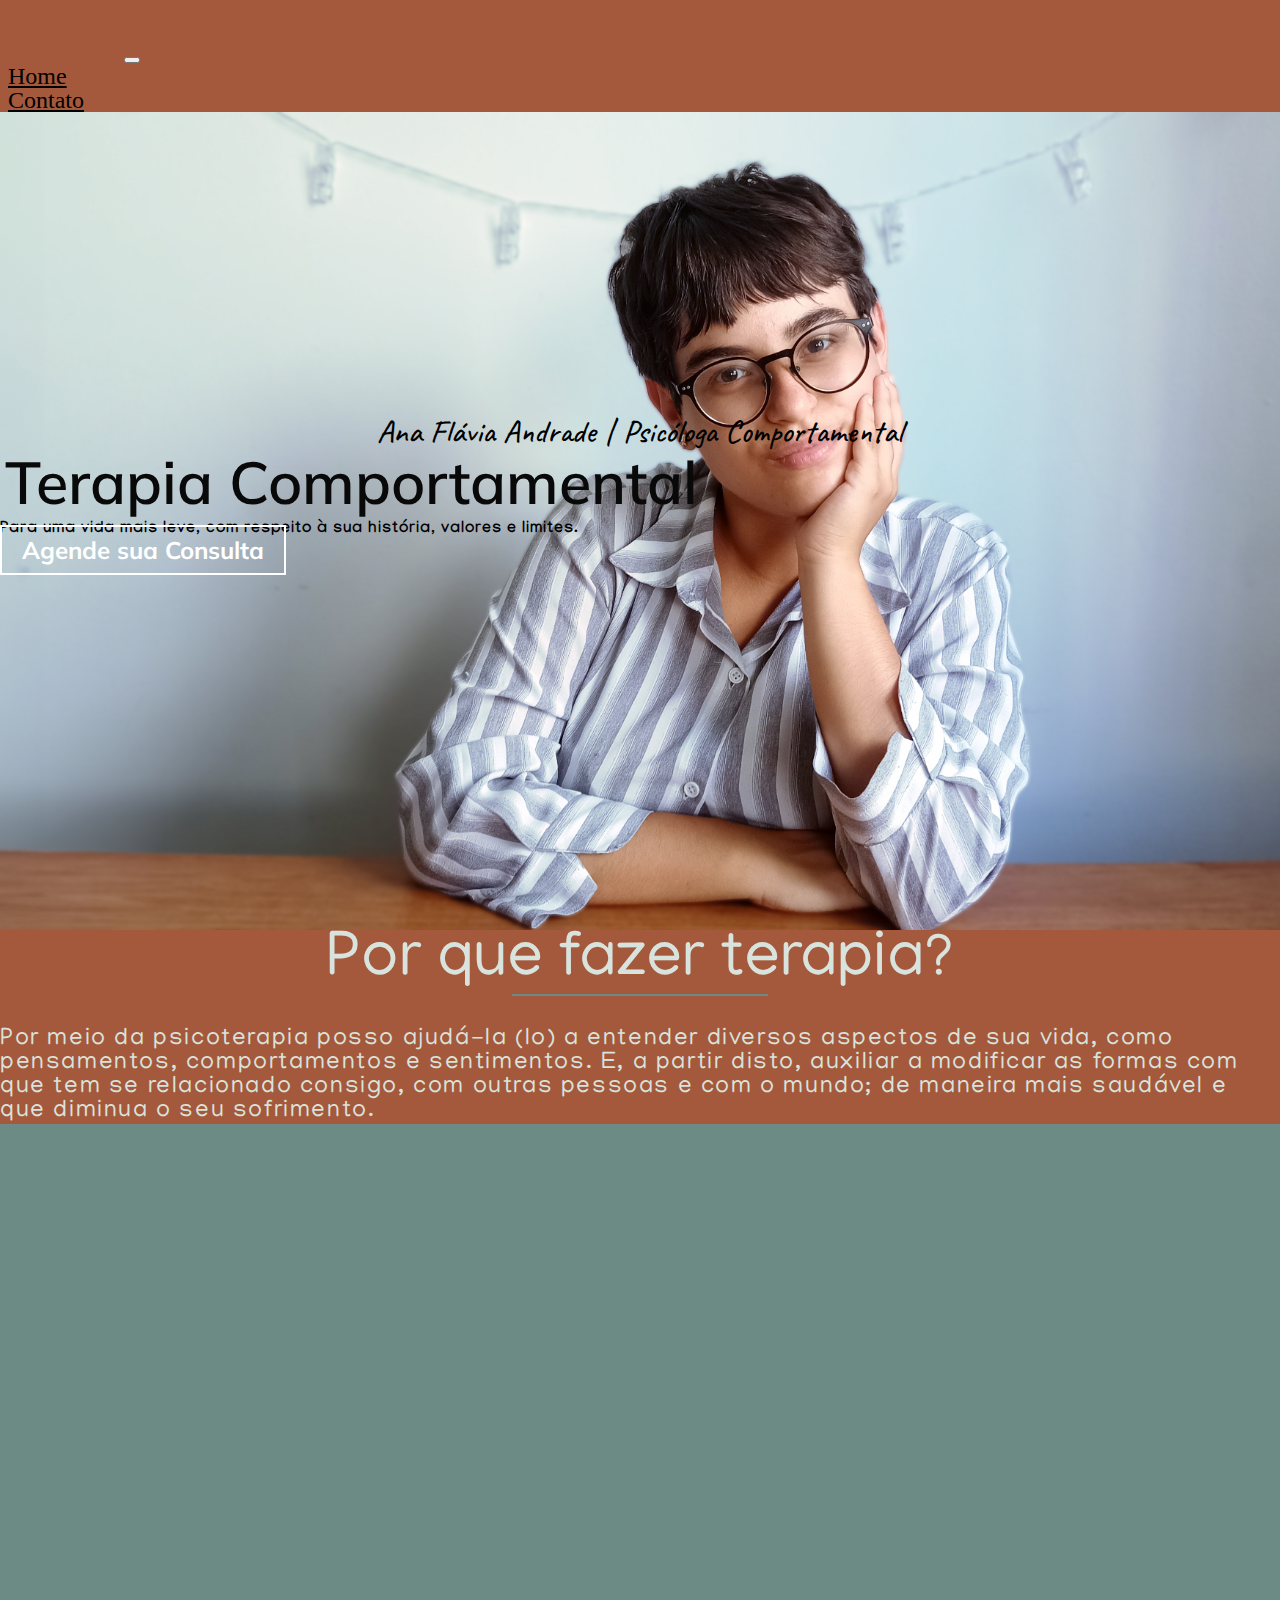
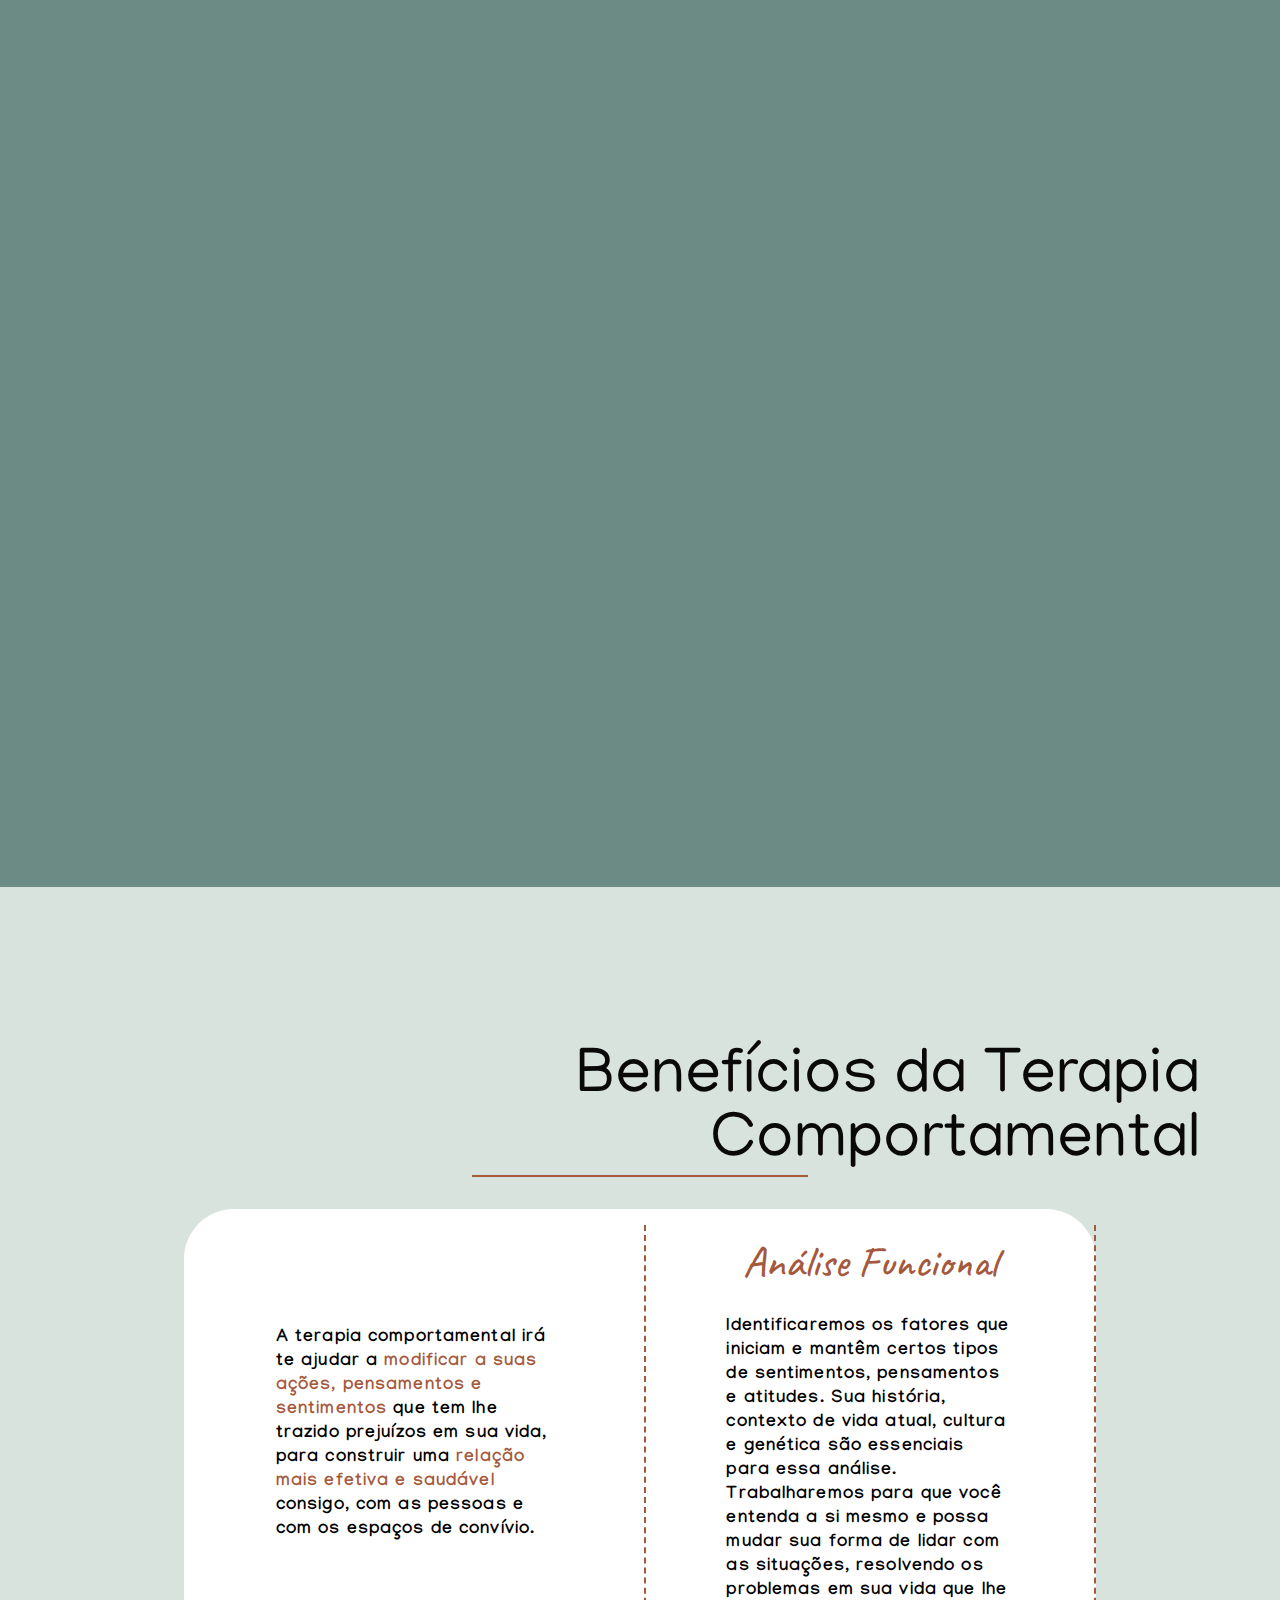
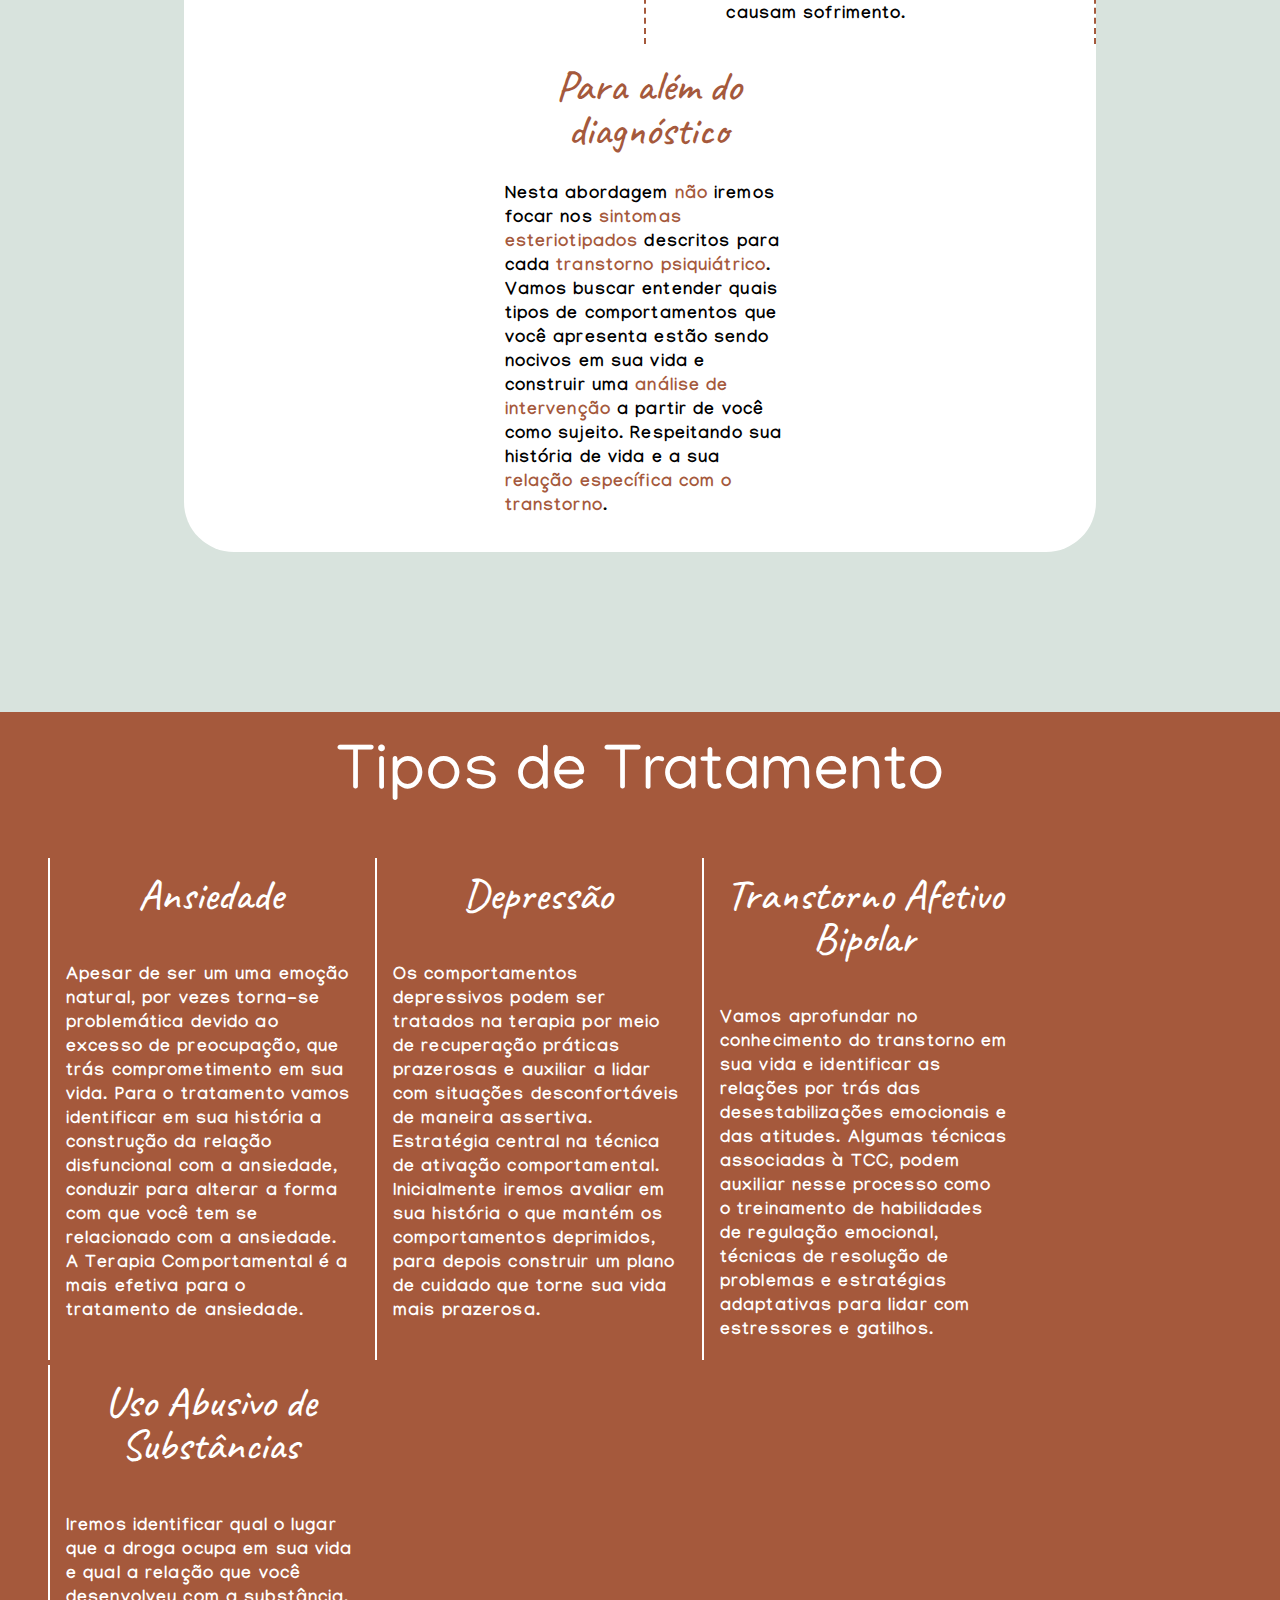
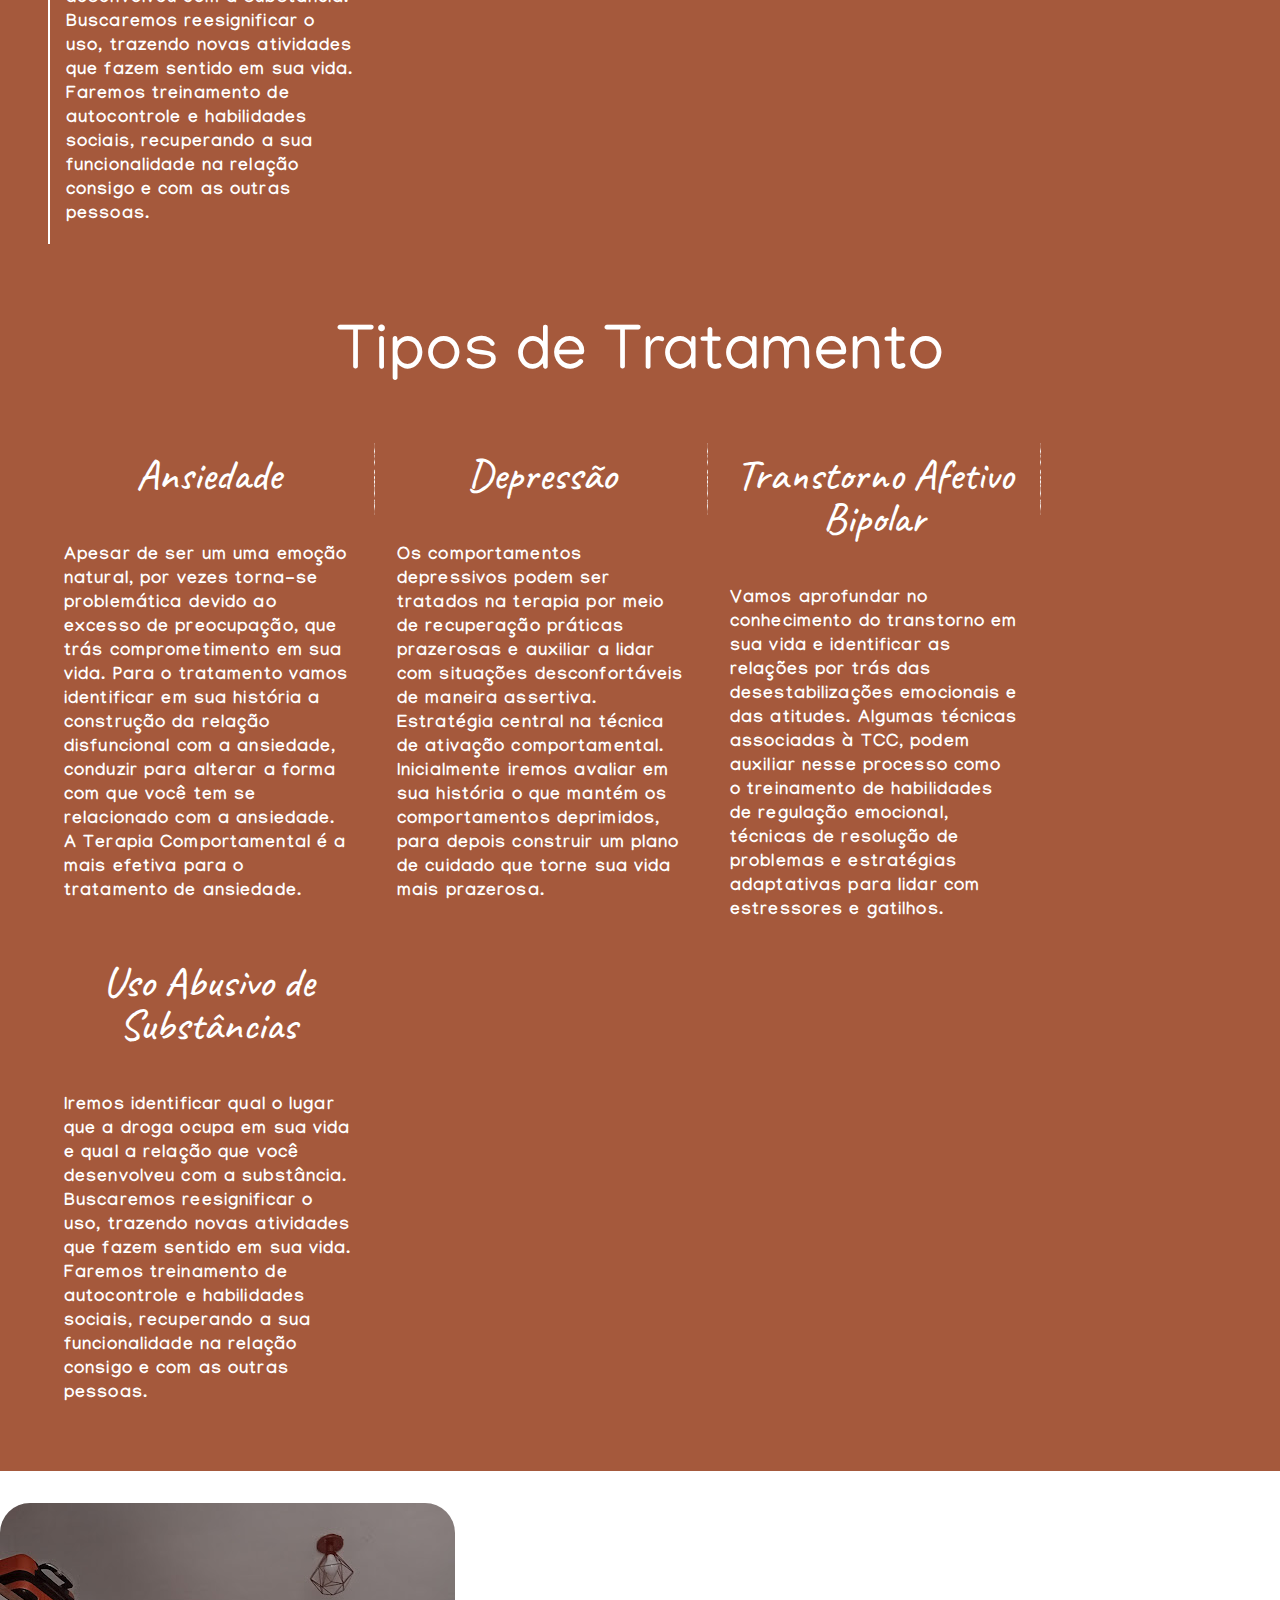
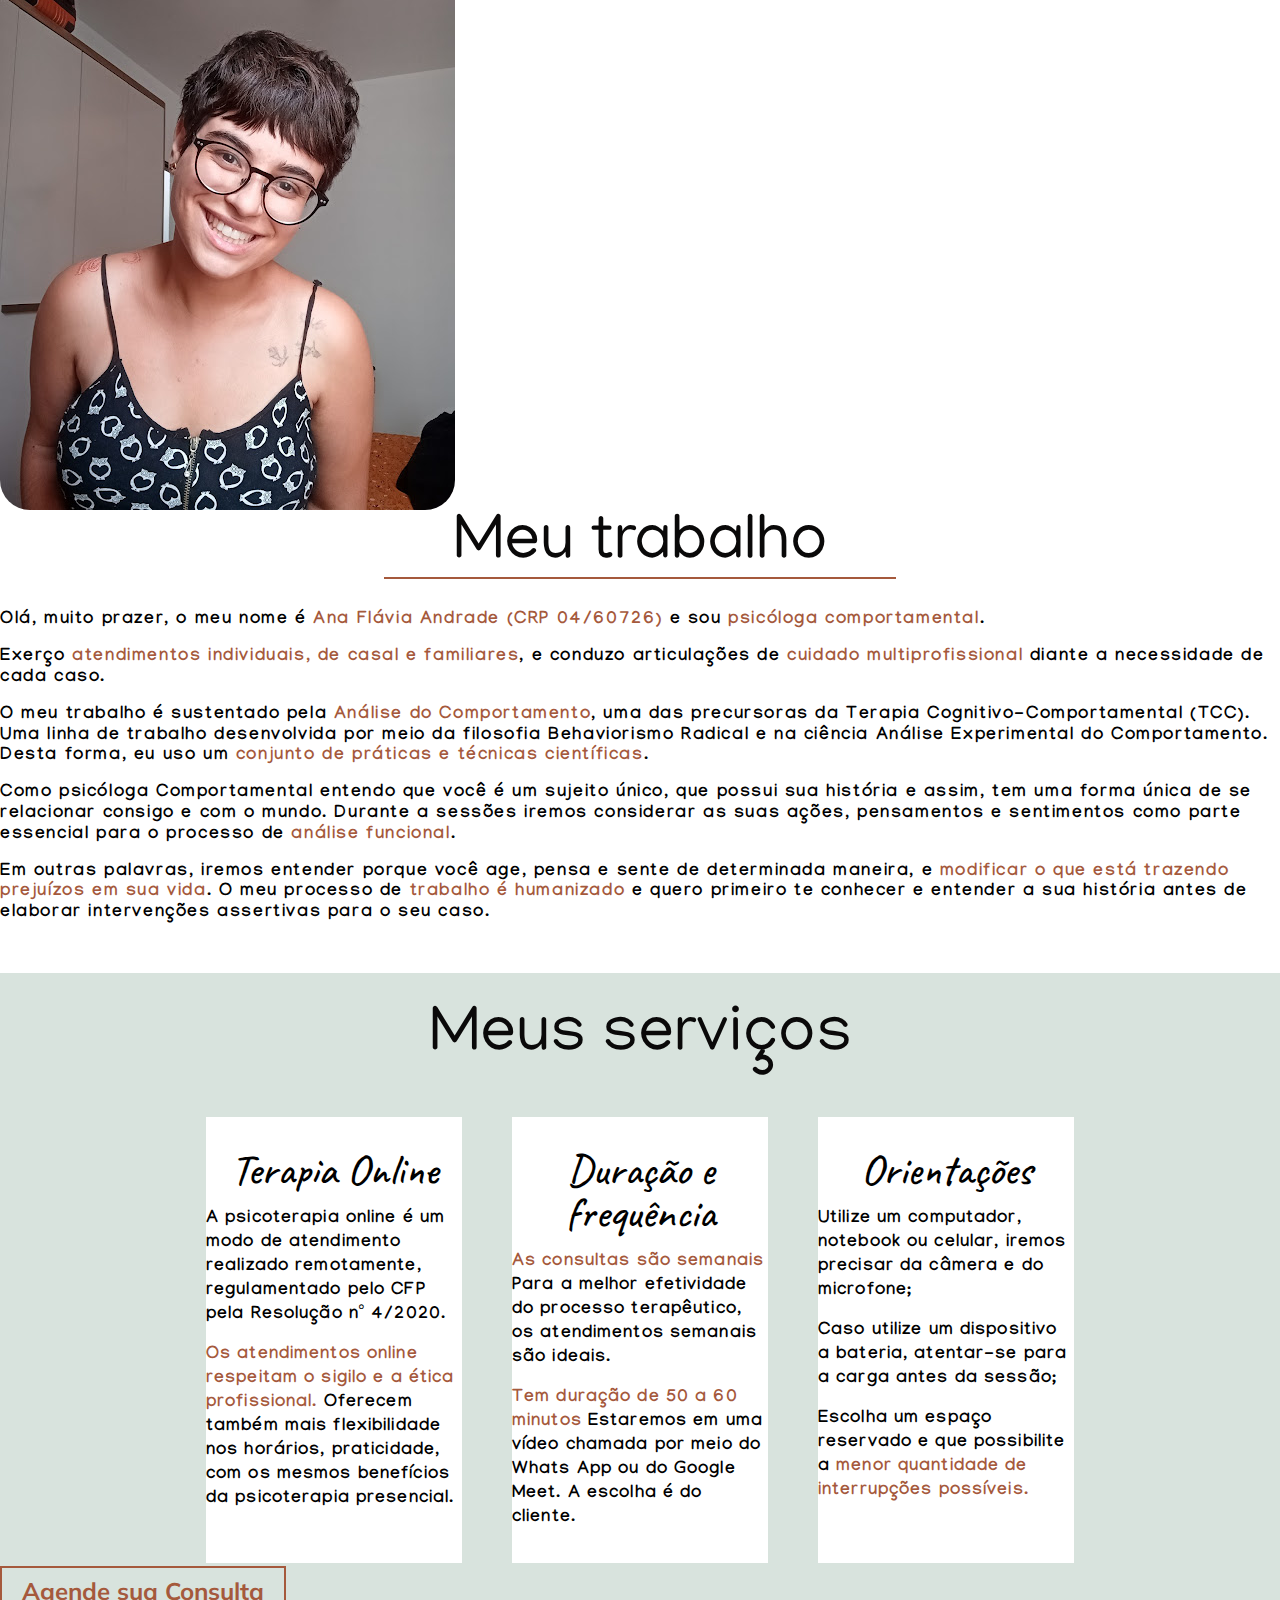
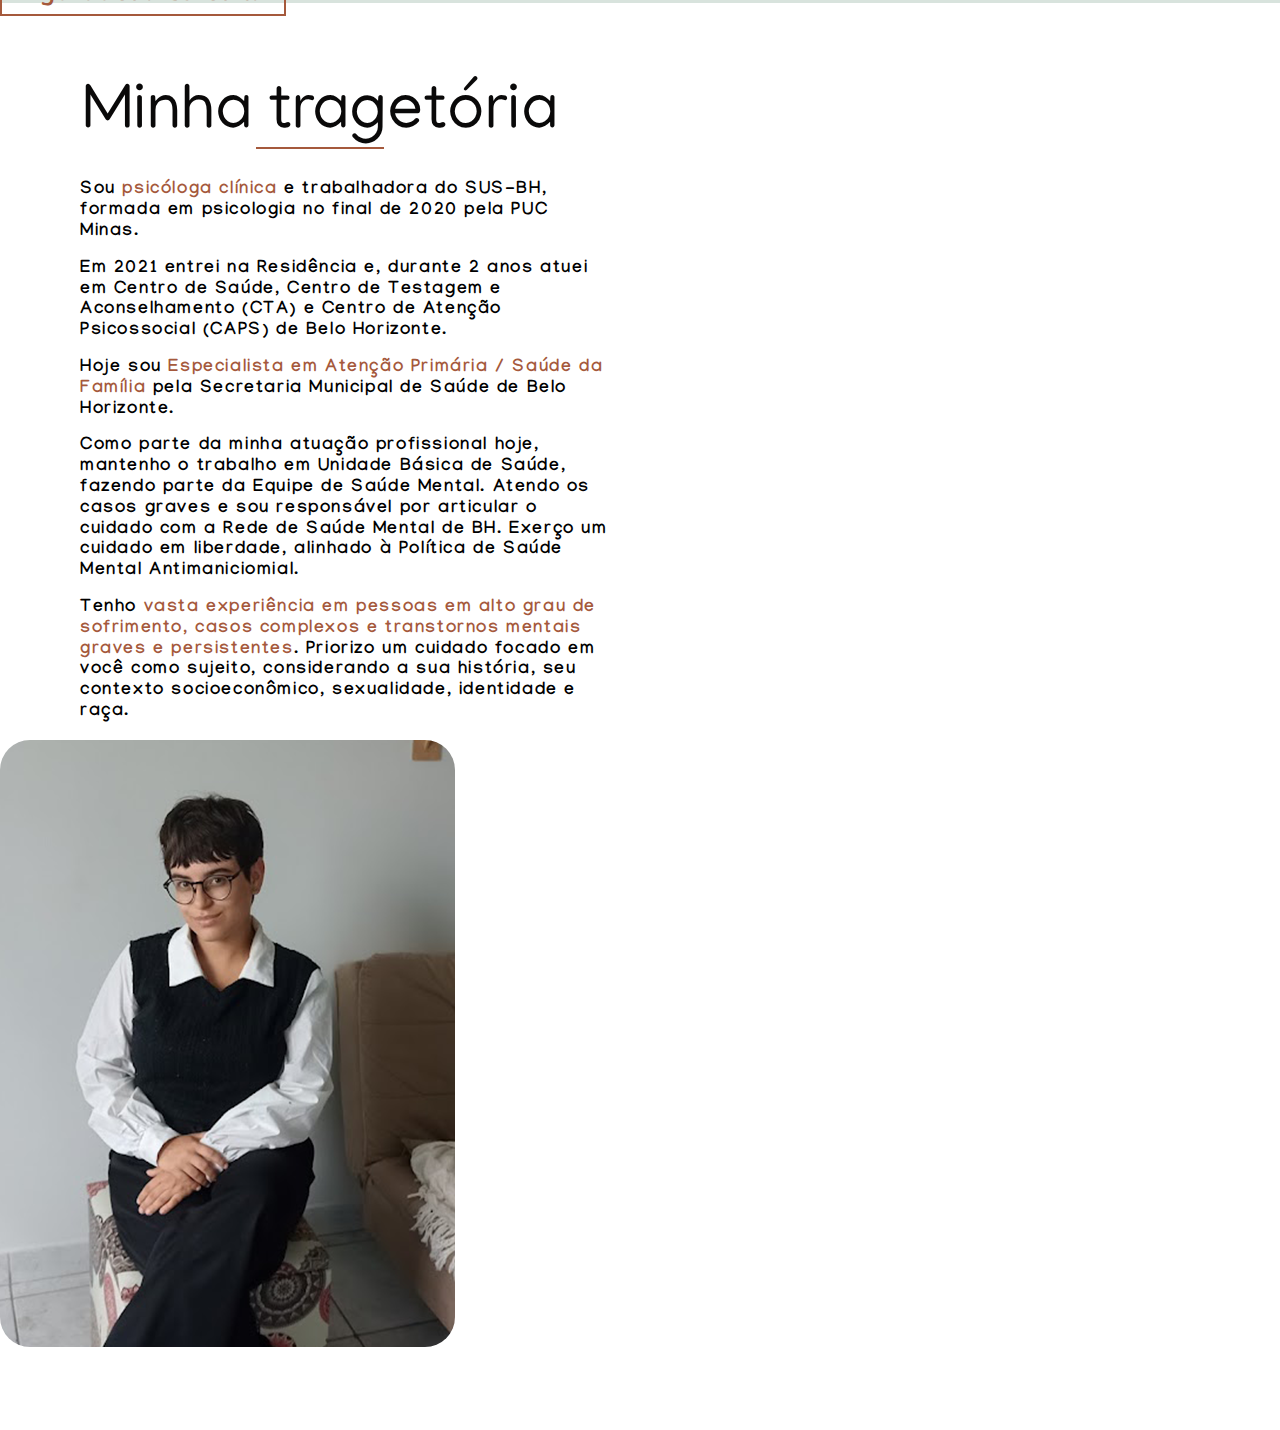
==== Site Ana.html @ fd37fd82 "First Commit" ====
<!DOCTYPE html>
<html lang="en">

<head>
    <meta charset="UTF-8">
    <meta name="viewport" content="width=device-width, initial-scale=1.0">

    <!-- Bootstrap CSS -->
    <link href="https://cdn.jsdelivr.net/npm/bootstrap@5.3.2/dist/css/bootstrap.min.css" rel="stylesheet"
        integrity="sha384-T3c6CoIi6uLrA9TneNEoa7RxnatzjcDSCmG1MXxSR1GAsXEV/Dwwykc2MPK8M2HN" crossorigin="anonymous">
    <!-- Fonts -->
    <link rel="preconnect" href="https://fonts.googleapis.com">
    <link rel="preconnect" href="https://fonts.gstatic.com" crossorigin>
    <link href="https://fonts.googleapis.com/css2?family=Caveat:wght@500&display=swap" rel="stylesheet">
    <link href="https://fonts.googleapis.com/css2?family=Caveat:wght@500&family=Mulish:wght@400;500&display=swap"
        rel="stylesheet">
    <link href="https://fonts.googleapis.com/css2?family=Manjari:wght@100;400;700&display=swap" rel="stylesheet">

    <!-- Nosso CSS -->
    <link rel="stylesheet" href="app.css">
    <title>Site da Ana</title>
</head>

<body>
    <!-- Menu -->
    <nav class="navbar navbar-expand-lg navbar-light bg-light">
        <a class="navbar-brand" href="#"><img id="logoNav" class="img-sm" src="imgs/Logo/SVG/SVG/L H C Ana Flávia_1.svg"
                alt=""></a>
        <button class="navbar-toggler" type="button" data-toggle="collapse" data-target="#navbarSupportedContent"
            aria-controls="navbarSupportedContent" aria-expanded="false" aria-label="Toggle navigation">
            <span class="navbar-toggler-icon"></span>
        </button>

        <div class="collapse navbar-collapse" id="navbarSupportedContent">
            <ul class="navbar-nav mr-auto">
                <li class="nav-item active">
                    <a class="nav-link" href="#">Home <span class="sr-only"></span></a>
                </li>
                <li class="nav-item">
                    <a class="nav-link" href="#">Contato</a>
                </li>
            </ul>
        </div>
    </nav>
    <!-- Conteúdo Inicial -->
    <div id="mainSec">
        <figure class="img-fluid" id="logo"><img alt=""></figure>
        <div class="container-fluid">
            <div class="row align-items-center content">
                <div class="col-md-6 text-center title-wraper">
                    <h3>Ana Flávia Andrade | Psicóloga Comportamental</h3>
                    <h1>Terapia Comportamental</h1>
                    <p>Para uma vida mais leve, com respeito à sua
                        história, valores e limites.</p>
                    <a type="button" class="btn btn-outline-primary btnCon" href="#">Agende sua Consulta</a>
                </div>
                <div class="col-md-6 text-center">


                </div>
            </div>
        </div>
    </div>

    <!-- Seção 2 -->
    <div class="container-fluid pb-4" id="secPqTera">
        <div>
            <div class="newH2 pt-4">
                <h2>Por que fazer terapia?</h2>
                <span></span>
            </div>
            <div class="row">
                <div class="col-md-2"></div>
                <div class="col-md-8">
                    <p>Por meio da psicoterapia posso ajudá-la (lo) a entender diversos aspectos de sua vida, como
                        pensamentos,
                        comportamentos e sentimentos. E, a partir disto, auxiliar a modificar as formas com que tem se
                        relacionado consigo, com outras pessoas e com o mundo; de maneira mais saudável e que diminua o
                        seu
                        sofrimento.</p>
                </div>
                <div class="col-md-2"></div>
            </div>
        </div>
    </div>

    <div class="container-fluid video" controls>
        <div class="row"> <iframe width="480" height="720"
                src="https://www.youtube.com/embed/nWrpy4GuZk0?si=LPebiOxL0x5YYCWu" title="YouTube video player"
                frameborder="0"
                allow="accelerometer; autoplay; clipboard-write; encrypted-media; gyroscope; picture-in-picture; web-share"
                allowfullscreen></iframe></div>

    </div>

    <!-- Seção 3 -->
    <div class="container-fluid " id="secTC">
        <div class="newH2">
            <h2>Benefícios da Terapia Comportamental</h2>
            <span></span>
        </div>
        <div class="tct-row">
            <div class="tct-it">
                <!-- <h3>Foco das Mudanças</h3> -->
                <p>A terapia comportamental irá
                    te ajudar a <span>modificar a suas
                        ações, pensamentos e
                        sentimentos</span> que tem lhe
                    trazido prejuízos em sua vida,
                    para construir uma <span>relação
                        mais efetiva e saudável</span>
                    consigo, com as pessoas e com
                    os espaços de convívio.</p>
            </div>
            <span class="gB"></span>
            <div class="tct-it">
                <h3>Análise Funcional</h3>
                <p>Identificaremos os fatores que iniciam e mantêm certos tipos de sentimentos, pensamentos e atitudes.
                    Sua história, contexto de vida atual, cultura e genética são essenciais para essa análise.
                    Trabalharemos para que você entenda a si mesmo e possa mudar sua forma de lidar com as situações,
                    resolvendo os problemas em sua vida que lhe causam sofrimento.</p>
            </div>
            <span class="gB"></span>
            <div class="tct-it tct-it3 m-0">
                <h3>Para além do diagnóstico</h3>
                <p>Nesta abordagem <span>não</span> iremos
                    focar nos <span>sintomas
                        esteriotipados</span> descritos para
                    cada <span>transtorno psiquiátrico</span>.
                    Vamos buscar entender quais
                    tipos de comportamentos que
                    você apresenta estão sendo
                    nocivos em sua vida e construir
                    uma <span>análise de intervenção</span> a
                    partir de você como sujeito.
                    Respeitando sua história de
                    vida e a sua <span>relação específica
                        com o transtorno</span>.</p>
            </div>
        </div>
    </div>


    <!-- Seção 4 -->
    <div class="container-fluid" id="sec-tt">
        <div class="newH2">
            <h2>Tipos de Tratamento</h2>
            <span></span>
        </div>

        <div class="tt-row">
            <!-- <span class="gB"></span> -->
            <div class="tt-it">
                <h3>Ansiedade</h3>
                <p>Apesar de ser um uma
                    emoção natural, por vezes
                    torna-se problemática
                    devido ao excesso de
                    preocupação, que trás
                    comprometimento em sua
                    vida. Para o tratamento
                    vamos identificar em sua
                    história a construção da
                    relação disfuncional com a
                    ansiedade, conduzir para
                    alterar a forma com que
                    você tem se relacionado
                    com a ansiedade.
                    A Terapia Comportamental
                    é a mais efetiva para o
                    tratamento de ansiedade.</p>
            </div>
            <!-- <span class="gB"></span> -->
            <div class="tt-it">
                <h3>Depressão</h3>
                <p>Os comportamentos
                    depressivos podem ser
                    tratados na terapia por meio
                    de recuperação práticas
                    prazerosas e auxiliar a lidar
                    com situações
                    desconfortáveis de maneira
                    assertiva. Estratégia central
                    na técnica de ativação
                    comportamental.
                    Inicialmente iremos avaliar
                    em sua história o que
                    mantém os comportamentos
                    deprimidos, para depois
                    construir um plano de
                    cuidado que torne sua vida
                    mais prazerosa.</p>
            </div>
            <!-- <span class="gB"></span> -->
            <div class="tt-it">
                <h3>Transtorno Afetivo Bipolar </h3>
                <p>Vamos aprofundar no
                    conhecimento do
                    transtorno em sua vida e
                    identificar as relações por
                    trás das desestabilizações
                    emocionais e das atitudes.
                    Algumas técnicas
                    associadas à TCC, podem
                    auxiliar nesse processo
                    como o treinamento de
                    habilidades de regulação
                    emocional, técnicas de
                    resolução de problemas e
                    estratégias adaptativas
                    para lidar com estressores
                    e gatilhos.</p>
            </div>
            <!-- <span class="gB"></span> -->
            <div class="tt-it">
                <h3>Uso Abusivo de Substâncias</h3>
                <p>Iremos identificar qual o
                    lugar que a droga ocupa
                    em sua vida e qual a
                    relação que você
                    desenvolveu com a
                    substância. Buscaremos
                    reesignificar o uso, trazendo
                    novas atividades que
                    fazem sentido em sua vida.
                    Faremos treinamento de
                    autocontrole e habilidades
                    sociais, recuperando a sua
                    funcionalidade na relação
                    consigo e com as outras
                    pessoas.</p>
            </div>
        </div>
    </div>
    <!-- Teste -->
    <div class="container-fluid" id="sec-tt2">
        <div class="newH2">
            <h2>Tipos de Tratamento</h2>
            <span></span>
        </div>

        <div class="tt-row2">
            <!-- <span class="gB"></span> -->
            <div class="tt-it2">
                <h3>Ansiedade</h3>
                <p>Apesar de ser um uma
                    emoção natural, por vezes
                    torna-se problemática
                    devido ao excesso de
                    preocupação, que trás
                    comprometimento em sua
                    vida. Para o tratamento
                    vamos identificar em sua
                    história a construção da
                    relação disfuncional com a
                    ansiedade, conduzir para
                    alterar a forma com que
                    você tem se relacionado
                    com a ansiedade.
                    A Terapia Comportamental
                    é a mais efetiva para o
                    tratamento de ansiedade.</p>
            </div>
            <img class="divisor" src="imgs/divisor5.png" alt="">
            <!-- <span class="gB"></span> -->
            <div class="tt-it2">
                <h3>Depressão</h3>
                <p>Os comportamentos
                    depressivos podem ser
                    tratados na terapia por meio
                    de recuperação práticas
                    prazerosas e auxiliar a lidar
                    com situações
                    desconfortáveis de maneira
                    assertiva. Estratégia central
                    na técnica de ativação
                    comportamental.
                    Inicialmente iremos avaliar
                    em sua história o que
                    mantém os comportamentos
                    deprimidos, para depois
                    construir um plano de
                    cuidado que torne sua vida
                    mais prazerosa.</p>
            </div>
            <img class="divisor" src="imgs/divisor5.png" alt="">
            <!-- <span class="gB"></span> -->
            <div class="tt-it2">
                <h3>Transtorno Afetivo Bipolar </h3>
                <p>Vamos aprofundar no
                    conhecimento do
                    transtorno em sua vida e
                    identificar as relações por
                    trás das desestabilizações
                    emocionais e das atitudes.
                    Algumas técnicas
                    associadas à TCC, podem
                    auxiliar nesse processo
                    como o treinamento de
                    habilidades de regulação
                    emocional, técnicas de
                    resolução de problemas e
                    estratégias adaptativas
                    para lidar com estressores
                    e gatilhos.</p>
            </div>
            <img class="divisor" src="imgs/divisor5.png" alt="">
            <!-- <span class="gB"></span> -->
            <div class="tt-it2">
                <h3>Uso Abusivo de Substâncias</h3>
                <p>Iremos identificar qual o
                    lugar que a droga ocupa
                    em sua vida e qual a
                    relação que você
                    desenvolveu com a
                    substância. Buscaremos
                    reesignificar o uso, trazendo
                    novas atividades que
                    fazem sentido em sua vida.
                    Faremos treinamento de
                    autocontrole e habilidades
                    sociais, recuperando a sua
                    funcionalidade na relação
                    consigo e com as outras
                    pessoas.</p>
            </div>
        </div>
    </div>


    <!-- Seção 5 -->
    <div>
        <div class="container-fluid">
            <div class="row align-items-center content apresent" id="secTrag">
                <div class="col-md-6 text-center">
                    <img src="imgs/quem-sou-eu-terapeuta.jpg" alt="">
                </div>
                <div class="col-md-6 text-center">
                    <div class="newH2">
                        <h2>Meu trabalho</h2>
                        <span></span>
                    </div>
                    <p>Olá, muito prazer, o meu nome é <span>Ana Flávia Andrade
                            (CRP 04/60726)</span> e sou <span>psicóloga comportamental</span>.
                    </p>
                    <p>Exerço <span>atendimentos individuais, de casal e familiares</span>,
                        e conduzo articulações de <span>cuidado multiprofissional</span>
                        diante a necessidade de cada caso.
                    </p>
                    <p>O meu trabalho é sustentado pela <span>Análise do
                            Comportamento</span>, uma das precursoras da Terapia
                        Cognitivo-Comportamental (TCC). Uma linha de
                        trabalho desenvolvida por meio da filosofia
                        Behaviorismo Radical e na ciência Análise Experimental
                        do Comportamento. Desta forma, eu uso um <span>conjunto
                            de práticas e técnicas científicas</span>.</p>
                    <p>Como psicóloga Comportamental entendo que você é
                        um sujeito único, que possui sua história e assim, tem
                        uma forma única de se relacionar consigo e com o
                        mundo. Durante a sessões iremos considerar as suas
                        ações, pensamentos e sentimentos como parte essencial
                        para o processo de <span>análise funcional</span>.</p>
                    <p>Em outras palavras, iremos entender porque você age,
                        pensa e sente de determinada maneira, e <span>modificar o
                            que está trazendo prejuízos em sua vida</span>. O meu
                        processo de <span>trabalho é humanizado</span> e quero primeiro te
                        conhecer e entender a sua história antes de elaborar
                        intervenções assertivas para o seu caso.</p>
                </div>
            </div>
        </div>
    </div>

    <!-- Seção 6 -->
    <div class="container-fluid" id="secFunc">
        <div class="newH2">
            <h2>Meus serviços</h2>
        </div>
        <div class="secFunc-row row">
            <div class="secFunc-it col-md-4 text-center">
                <h3>Terapia Online</h3>
                <p>A psicoterapia online é um modo de
                    atendimento realizado remotamente,
                    regulamentado pelo CFP pela
                    Resolução nº 4/2020.</p>
                <p><span>Os atendimentos online respeitam o
                        sigilo e a ética profissional.</span>
                    Oferecem também mais flexibilidade
                    nos horários, praticidade, com os
                    mesmos benefícios da psicoterapia
                    presencial.</p>
            </div>
            <div class="secFunc-it col-md-4 text-center">
                <h3>Duração e frequência</h3>
                <p><span>As consultas são semanais</span>
                    Para a melhor efetividade do processo
                    terapêutico, os atendimentos semanais
                    são ideais. </p>
                <p><span>Tem duração de 50 a 60 minutos</span>
                    Estaremos em uma vídeo chamada por
                    meio do Whats App ou do Google Meet.
                    A escolha é do cliente.</p>
            </div>
            <div class="secFunc-it col-md-4 text-center">
                <h3>Orientações</h3>
                <p>Utilize um computador, notebook ou
                    celular, iremos precisar da câmera e
                    do microfone;</p>
                <p>Caso utilize um dispositivo a bateria,
                    atentar-se para a carga antes da
                    sessão;</p>
                <p>Escolha um espaço reservado e que
                    possibilite a <span>menor quantidade de
                        interrupções possíveis.</span></p>
            </div>
        </div>
        <div class="d-flex justify-content-center pb-4">
            <a type="button" class="btn btn-outline-primary btnCon " href="#">Agende
                sua
                Consulta</a>
        </div>
    </div>

    <!-- Seção 7 -->
    <div>
        <div class="container-fluid">
            <div class="row align-items-center content apresent" id="secTrag2">
                <div class="col-md-6 text-center text">
                    <div class="newH2">
                        <h2>Minha tragetória</h2>
                        <span></span>
                    </div>
                    <p>Sou <span>psicóloga clínica</span> e trabalhadora do SUS-BH, formada em
                        psicologia no final de 2020 pela PUC Minas.</p>
                    <p>Em 2021 entrei na Residência e, durante 2 anos atuei em
                        Centro de Saúde, Centro de Testagem e Aconselhamento (CTA)
                        e Centro de Atenção Psicossocial (CAPS) de Belo Horizonte.</p>
                    <p>Hoje sou <span>Especialista em Atenção Primária / Saúde da
                            Família</span> pela Secretaria Municipal de Saúde de Belo Horizonte.</p>
                    <p>Como parte da minha atuação profissional hoje, mantenho o
                        trabalho em Unidade Básica de Saúde, fazendo parte da
                        Equipe de Saúde Mental. Atendo os casos graves e sou
                        responsável por articular o cuidado com a Rede de Saúde
                        Mental de BH. Exerço um cuidado em liberdade, alinhado à
                        Política de Saúde Mental Antimaniciomial.</p>
                    <p>Tenho <span>vasta experiência em pessoas em alto grau de
                            sofrimento, casos complexos e transtornos mentais graves e
                            persistentes</span>. Priorizo um cuidado focado em você como sujeito,
                        considerando a sua história, seu contexto socioeconômico,
                        sexualidade, identidade e raça.</p>

                </div>
                <div class="col-md-6 text-center">
                    <img src="imgs/comportamental-terapeuta.png" alt="">

                </div>
            </div>
        </div>
    </div>

</body>

</html>
---- app.css ----
/* http://meyerweb.com/eric/tools/css/reset/ 
   v2.0 | 20110126
   License: none (public domain)
*/
html,
body,
div,
span,
applet,
object,
iframe,
h1,
h2,
h3,
h4,
h5,
h6,
p,
blockquote,
pre,
a,
abbr,
acronym,
address,
big,
cite,
code,
del,
dfn,
em,
img,
ins,
kbd,
q,
s,
samp,
small,
strike,
strong,
sub,
sup,
tt,
var,
b,
u,
i,
center,
dl,
dt,
dd,
ol,
ul,
li,
fieldset,
form,
label,
legend,
table,
caption,
tbody,
tfoot,
thead,
tr,
th,
td,
article,
aside,
canvas,
details,
embed,
figure,
figcaption,
footer,
header,
hgroup,
menu,
nav,
output,
ruby,
section,
summary,
time,
mark,
audio,
video {
    margin: 0;
    padding: 0;
    border: 0;
    font-size: 100%;
    font: inherit;
    vertical-align: baseline;
}

/* HTML5 display-role reset for older browsers */
article,
aside,
details,
figcaption,
figure,
footer,
header,
hgroup,
menu,
nav,
section {
    display: block;
}

body {
    line-height: 1;
}

ol,
ul {
    list-style: none;
}

blockquote,
q {
    quotes: none;
}

blockquote:before,
blockquote:after,
q:before,
q:after {
    content: '';
    content: none;
}

table {
    border-collapse: collapse;
    border-spacing: 0;
}



body {
    background: #6D8B85;

}

#mainSec {
    margin: 0;
    padding-top: 18rem;
    padding-bottom: 23rem;
    background-image: url('imgs/psicoterapia-online3.jpg');
    background-color: black;
    background-position: center center;
    background-repeat: no-repeat;
    background-size: cover;
    width: 100%;
    max-width: 100%;
    height: 100%;
    display: inline-block;
}

@media (max-width: 768px) {
    #mainSec .title-wraper {
        background-color: rgba(0, 0, 0, 0.3);
        max-width: 80%;
        margin: 0 auto;
        padding: 15px;
        border-radius: 5px;
        color: #fff;

        h1 {
            color: #fff;
            word-break: break-word;
            font-size: 2rem;
            padding: 5px 0 10px 0;
        }

        h2 {
            font-size: 1rem;
        }

        h3 {
            font-size: 1.2rem;
        }
    }

}

.btnCon {
    color: rgb(255, 255, 255);
    padding: 0.5rem;
    text-decoration: none;
    font-size: 1.5rem;
    font-family: 'Mulish', sans-serif;
    font-weight: 700;
    padding-left: 20px;
    padding-right: 20px;
    margin-top: 50px;
    border: 2px solid rgb(255, 255, 255);

}

.btnCon:hover {
    background-color: #A5593C;
    color: white;
    transition: 0.6s;
}

h3 {
    font-family: 'Caveat', sans-serif;
    /* font-family: 'Caveat', cursive; */
    font-size: 2.7rem;
    font-weight: 500;
    text-align: center;
    /* max-width: 80%; */
}

nav {
    padding-left: 0.5rem;
    border-left: 0.5rem;
    background-color: #A5593C;
    color: #000000;
    font-size: 1.5rem;
}

p {
    font-family: 'Manjari', 'Mulish', sans-serif;
    font-size: 1.1rem;
    line-height: 1.5rem;
    letter-spacing: 0.07rem;
    font-weight: 550;

}

#mainSec p {
    font-size: 1rem;
    line-height: 1rem;
    letter-spacing: 1px;
}

#mainSec h3 {
    font-size: 2rem;
}

p span {
    color: #A5593C;
    font-weight: 900;
}

h1 {
    font-family: 'Mulish', sans-serif;
    font-weight: 600;
    font-size: 3.7rem;
    color: rgb(10, 9, 9);
    margin: 5px;
    margin-bottom: 10px;
}


h2 {
    font-family: 'Manjari', 'Mulish', sans-serif;
    font-weight: 400;
    font-size: 4rem;
    color: rgb(10, 9, 9);
    margin: 15px;
    text-align: right;
}


#logoNav {
    width: 110px;
    height: 60px;
    padding: 0;
}

.nav-link {
    color: #000000;
}

@media (max-width:762px) {
    .sec2Row-it {
        max-width: 100%;
    }
}

.newH2 {
    width: 100%;
    display: flex;
    align-items: center;
    flex-direction: column;
    padding-bottom: 2rem;
    text-align: right;

}

.newH2 span {
    width: 20%;
    border-bottom: 2px solid #A5593C;
    content: " ";


}

#secTrag .newH2 span {
    width: 40%;
    border-bottom: 2px solid #A5593C;
    content: " ";

}

.newH2 h2 {
    padding: -5px;
    margin: 0;
}

#secTrag {
    background-color: white;
    padding-top: 2rem;
    padding-bottom: 2rem;
}

#secTrag p {

    padding-bottom: 1rem;
    text-align: left;
    line-height: 1.3rem;
    letter-spacing: 0.1rem;

}

#secTrag img {
    max-width: 70%;
    border-radius: 30px;
}

#secPqTera {
    background-color: #A5593C;
    color: #D8E3DD;
}

#secPqTera .newH2 span {
    width: 20%;
    border-bottom: 2px solid #6D8B85;
    content: " ";
}

#secPqTera h2 {
    color: #D8E3DD;
}

#secPqTera p {
    font-size: 1.5rem;
    line-height: 1.5rem;
    letter-spacing: 0.1rem;
    font-weight: 500;
    text-align: left;
}

#secFunc {
    background-color: #D8E3DD;
}

#secFunc .secFunc-row {
    display: flex;
    gap: 50px;
    flex-wrap: wrap;
    justify-content: center;
    padding-bottom: 1rem;
    padding-top: 1rem;
}

#secFunc .secFunc-it {
    max-width: 20%;
    min-width: 20%;

    background-color: white;
    padding-top: 2rem;
    padding-bottom: 2rem;
}

#secFunc .newH2 {
    padding-top: 2rem;
}

#secFunc p {
    padding-top: 1rem;
}

#secFunc .btnCon {
    color: #A5593C;
    border: 2px solid #A5593C;

}

.btnCon:hover {
    background-color: white;
    color: white;
    transition: 0.6s;
}

#secTC {
    background-color: #D8E3DD;
    padding: 10rem 5rem 10rem 5rem;
    align-items: center;
    margin: 0 auto;
}

#secTC .newH2 span {
    width: 30%;
    border-bottom: 2px solid #A5593C;
    margin: 0 auto;
}

.TC-row-double {
    padding: 1rem 1rem 1rem 1rem;
    background-color: white;
    border-radius: 1%;
}

#secTC h3 {
    color: #A5593C;
    padding: 0 0 2rem 0;

}

#secTC p {
    text-align: left;
}

.gB {
    border-right: 2px dashed #A5593C;
}

.tct-row {
    display: flex;
    gap: 5px;
    flex-wrap: wrap;
    padding: 1rem 0 1rem 1rem;
    margin: 0;
    background-color: white;
    border-radius: 50px;
    max-width: 80%;
    margin: 0 auto;
}

.tct-it {
    max-width: 32%;
    min-width: 20%;
    padding: 1rem 1rem 1rem 1rem;
    margin: auto;
}



@media (max-width:762px) {
    .sec2Row-it {
        max-width: 100%;
    }
}

#sec-tt {
    background-color: #A5593C;
    padding: 2rem;
}

#sec-tt .gB {
    border-right: 2px solid white;
    margin: 5rem 0;
    content: " ";
}

#sec-tt h2 {
    color: white;
}


.tt-row {
    display: flex;
    gap: 5px;
    flex-wrap: wrap;
    padding: 1rem 0 1rem 1rem;
    margin: 0;
    border-radius: 1%;
}

.tt-it {
    max-width: 24%;
    min-width: 24%;
    padding: 1rem;
    color: white;
    border-left: 2px solid white;
}

#sec-tt .newH2 span {
    background-color: white;
    color: white;
}

.tt-row h3 {
    padding: 0 0 3rem 0;
}

.video {
    max-width: 80%;
    padding: 20rem 0;
}

#secTrag2 {
    background-color: white;
    padding-top: 5rem;
    padding-bottom: 5rem;
}

#secTrag2 p {

    text-align: left;
    line-height: 1.3rem;
    letter-spacing: 0.1rem;
    padding: 0 2rem 1rem 5rem;

}

#secTrag2 img {
    max-width: 100%;
    border-radius: 30px;
}

#secTrag2 .text {
    max-width: 50%;
}

#sec-tt2 {
    background-color: #A5593C;
    padding: 2rem;
}

#sec-tt2 .gB {
    border-right: 2px solid white;
    margin: 5rem 0;
    content: " ";
}

#sec-tt2 h2 {
    color: white;
}


.tt-row2 {
    display: flex;
    gap: 5px;
    flex-wrap: wrap;
    padding: 1rem 0 1rem 1rem;
    margin: 0;
    border-radius: 1%;
}

.tt-it2 {
    max-width: 24%;
    min-width: 24%;
    padding: 1rem;
    color: white;

}

#sec-tt2 .newH2 span {
    background-color: white;
    color: white;
}

.tt-row2 h3 {
    padding: 0 0 3rem 0;
}

.divisor {
    width: 3px;
    padding: -3rem;
    height: 5rem;
    margin: 0;
    align-items: end;

}
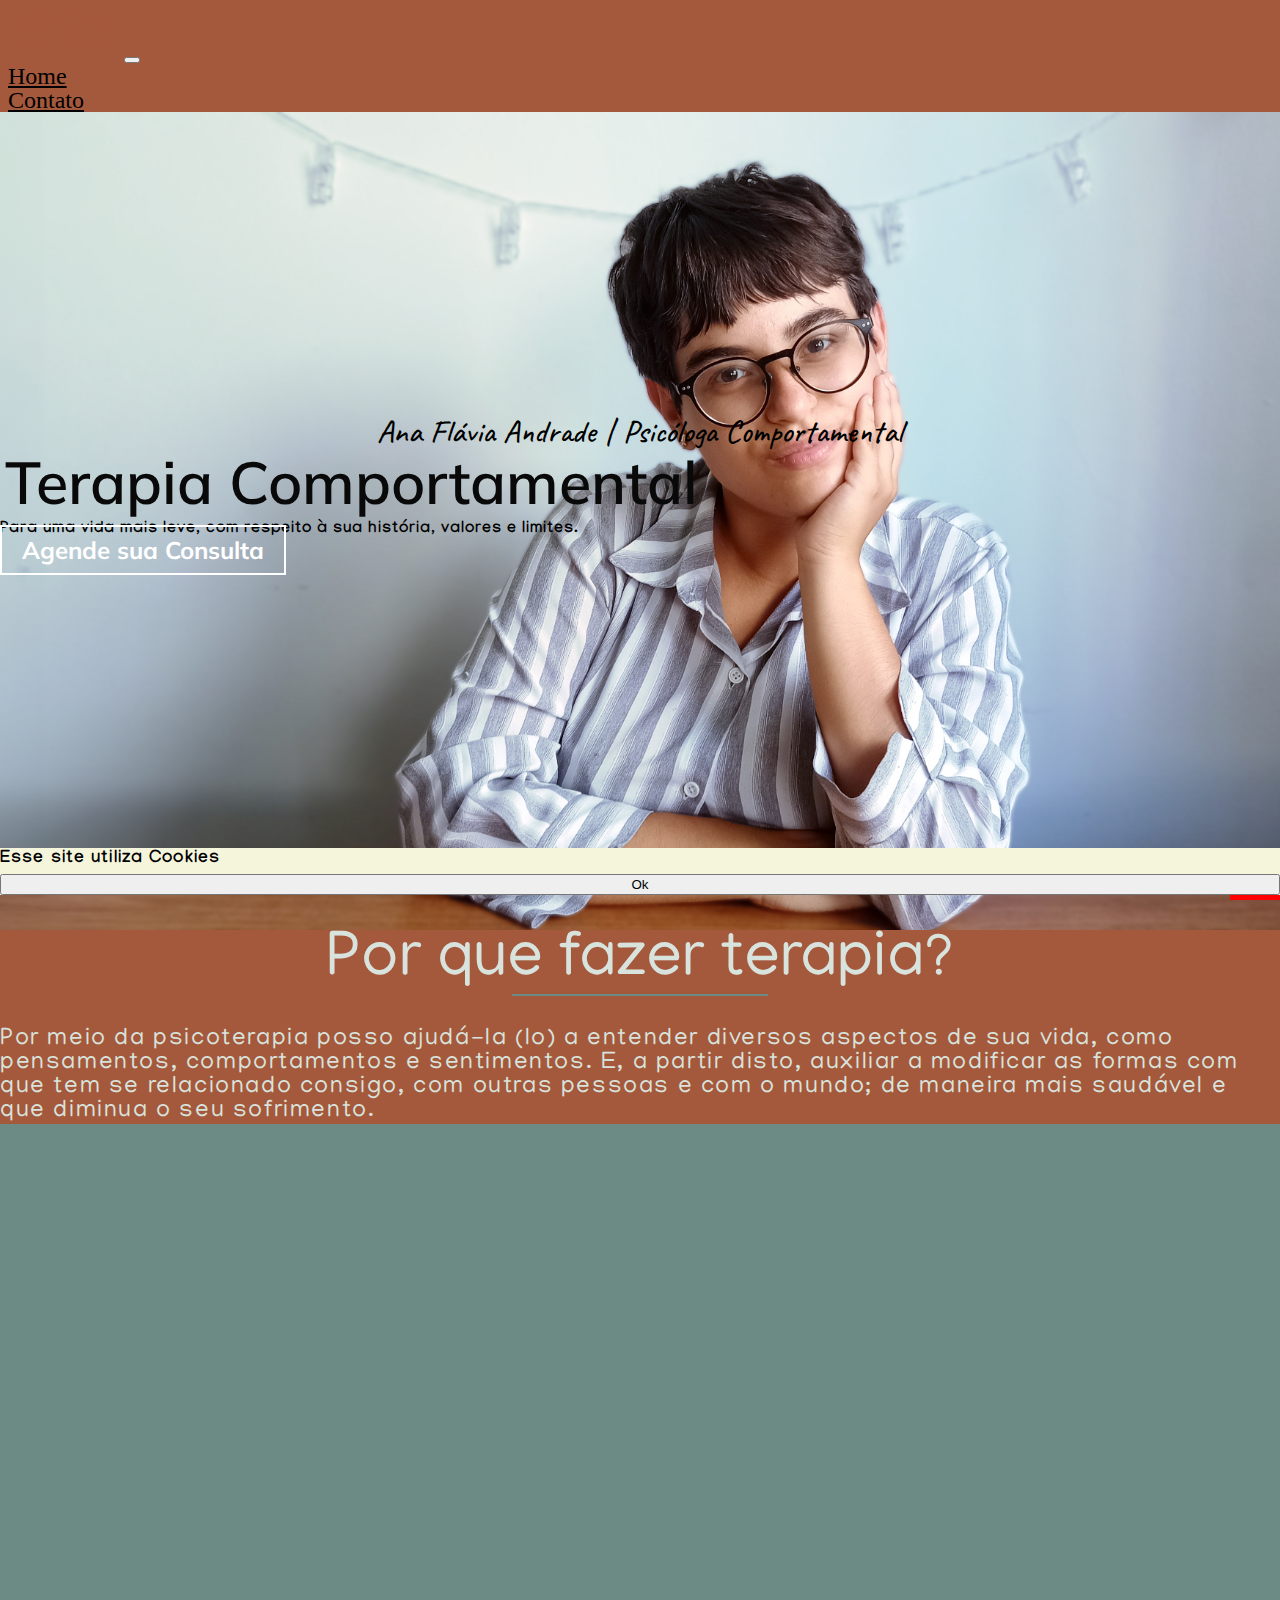
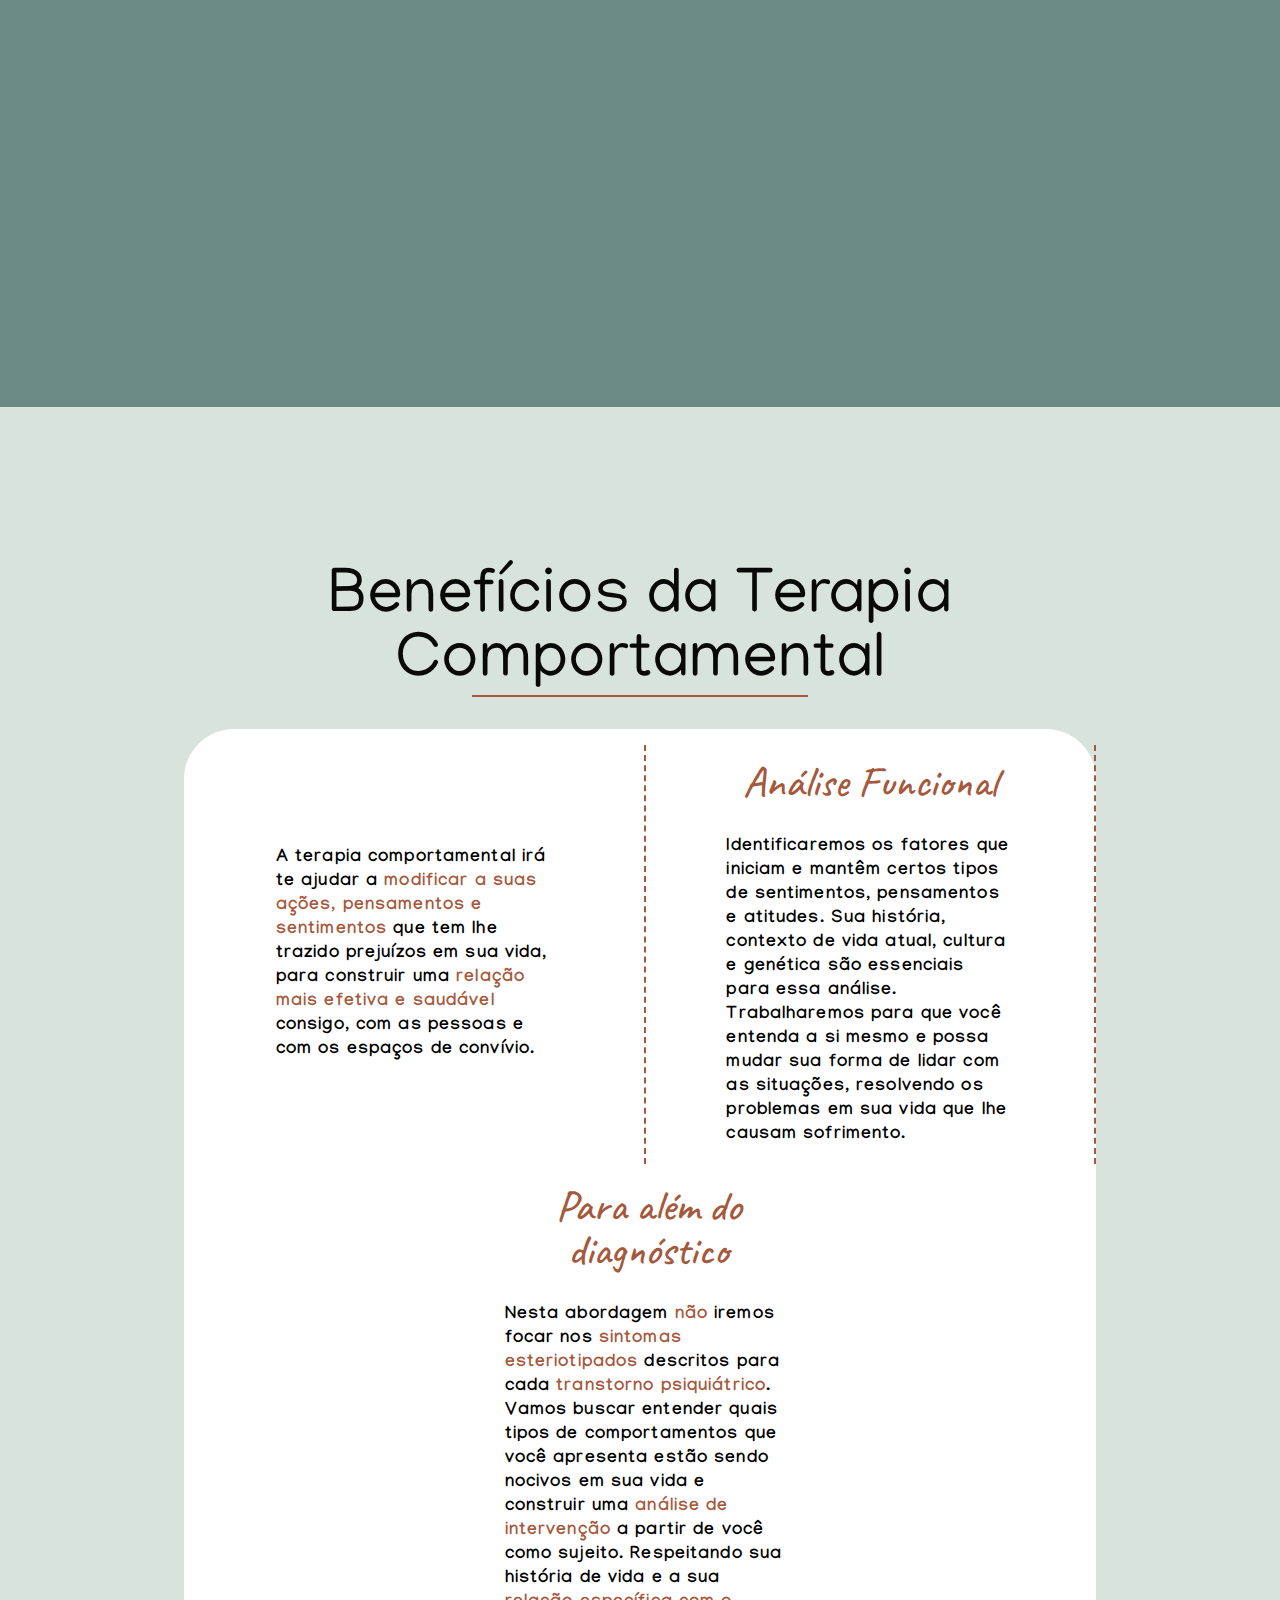
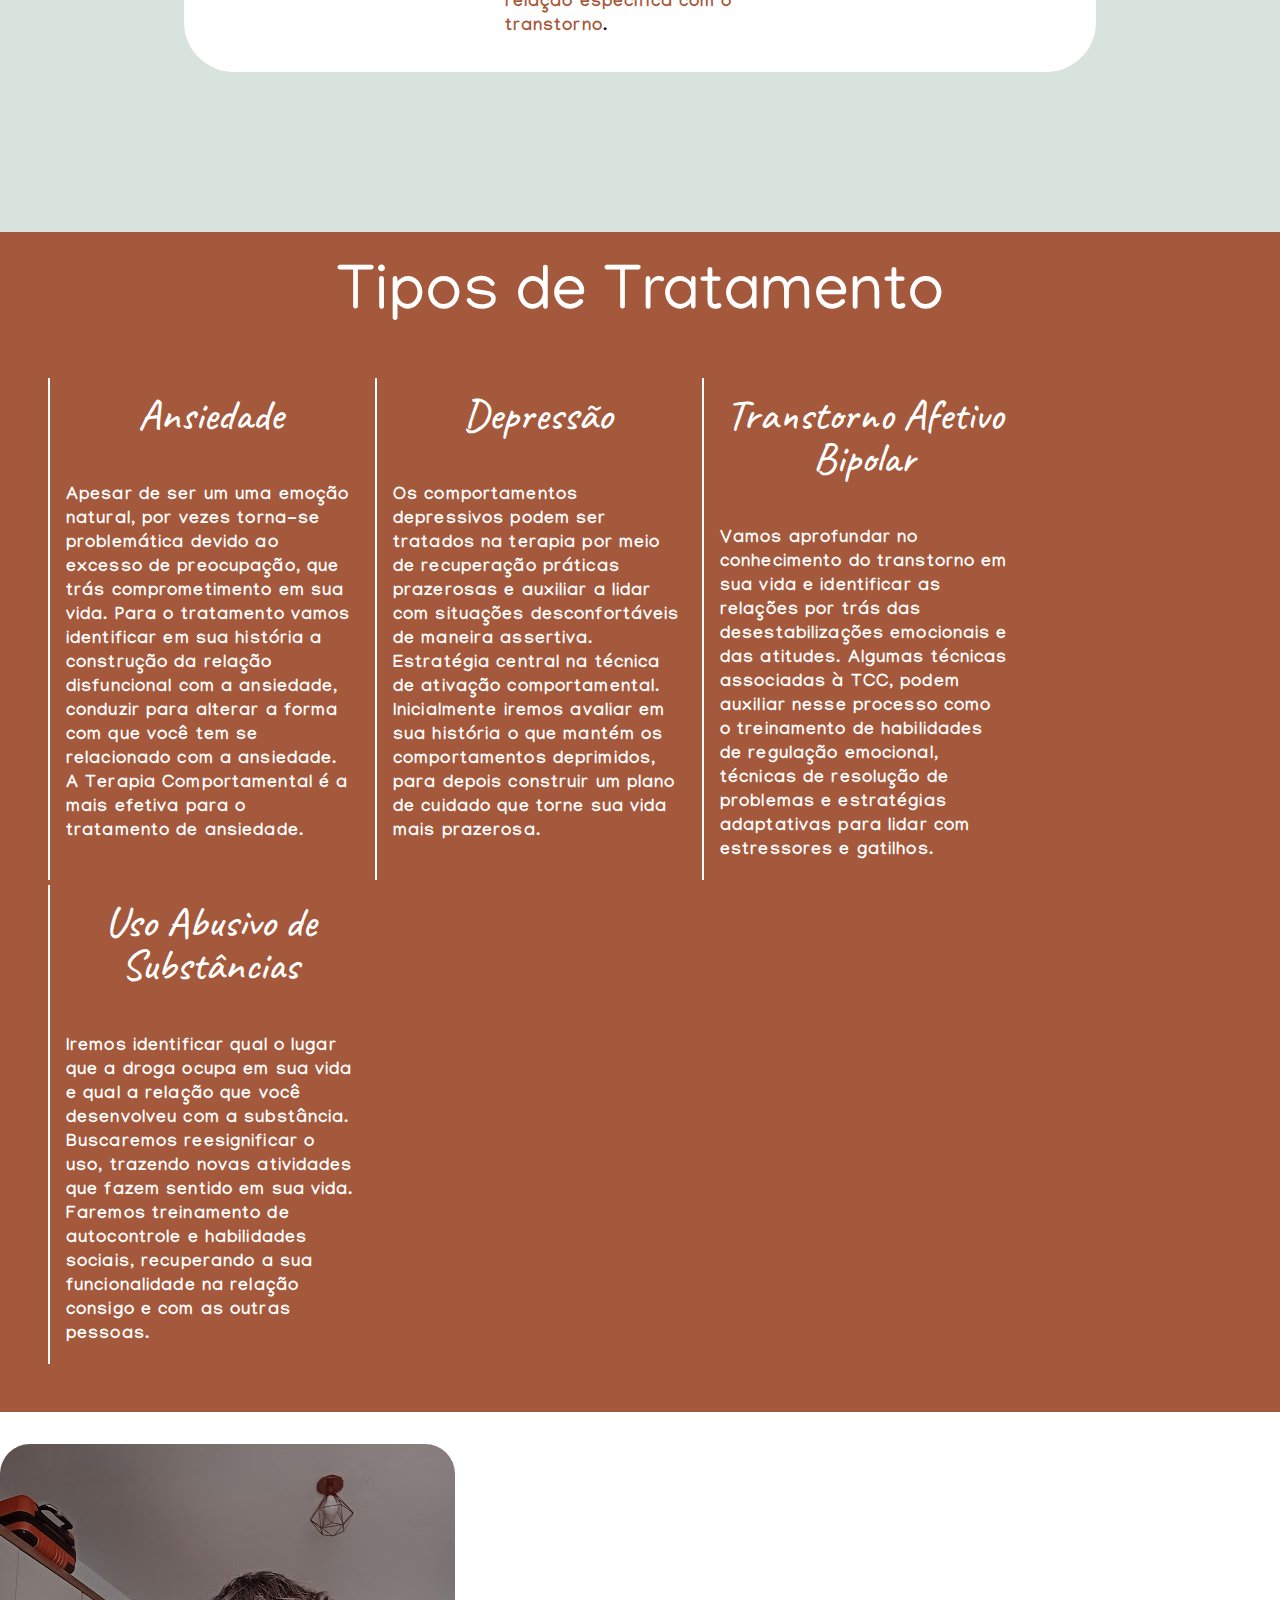
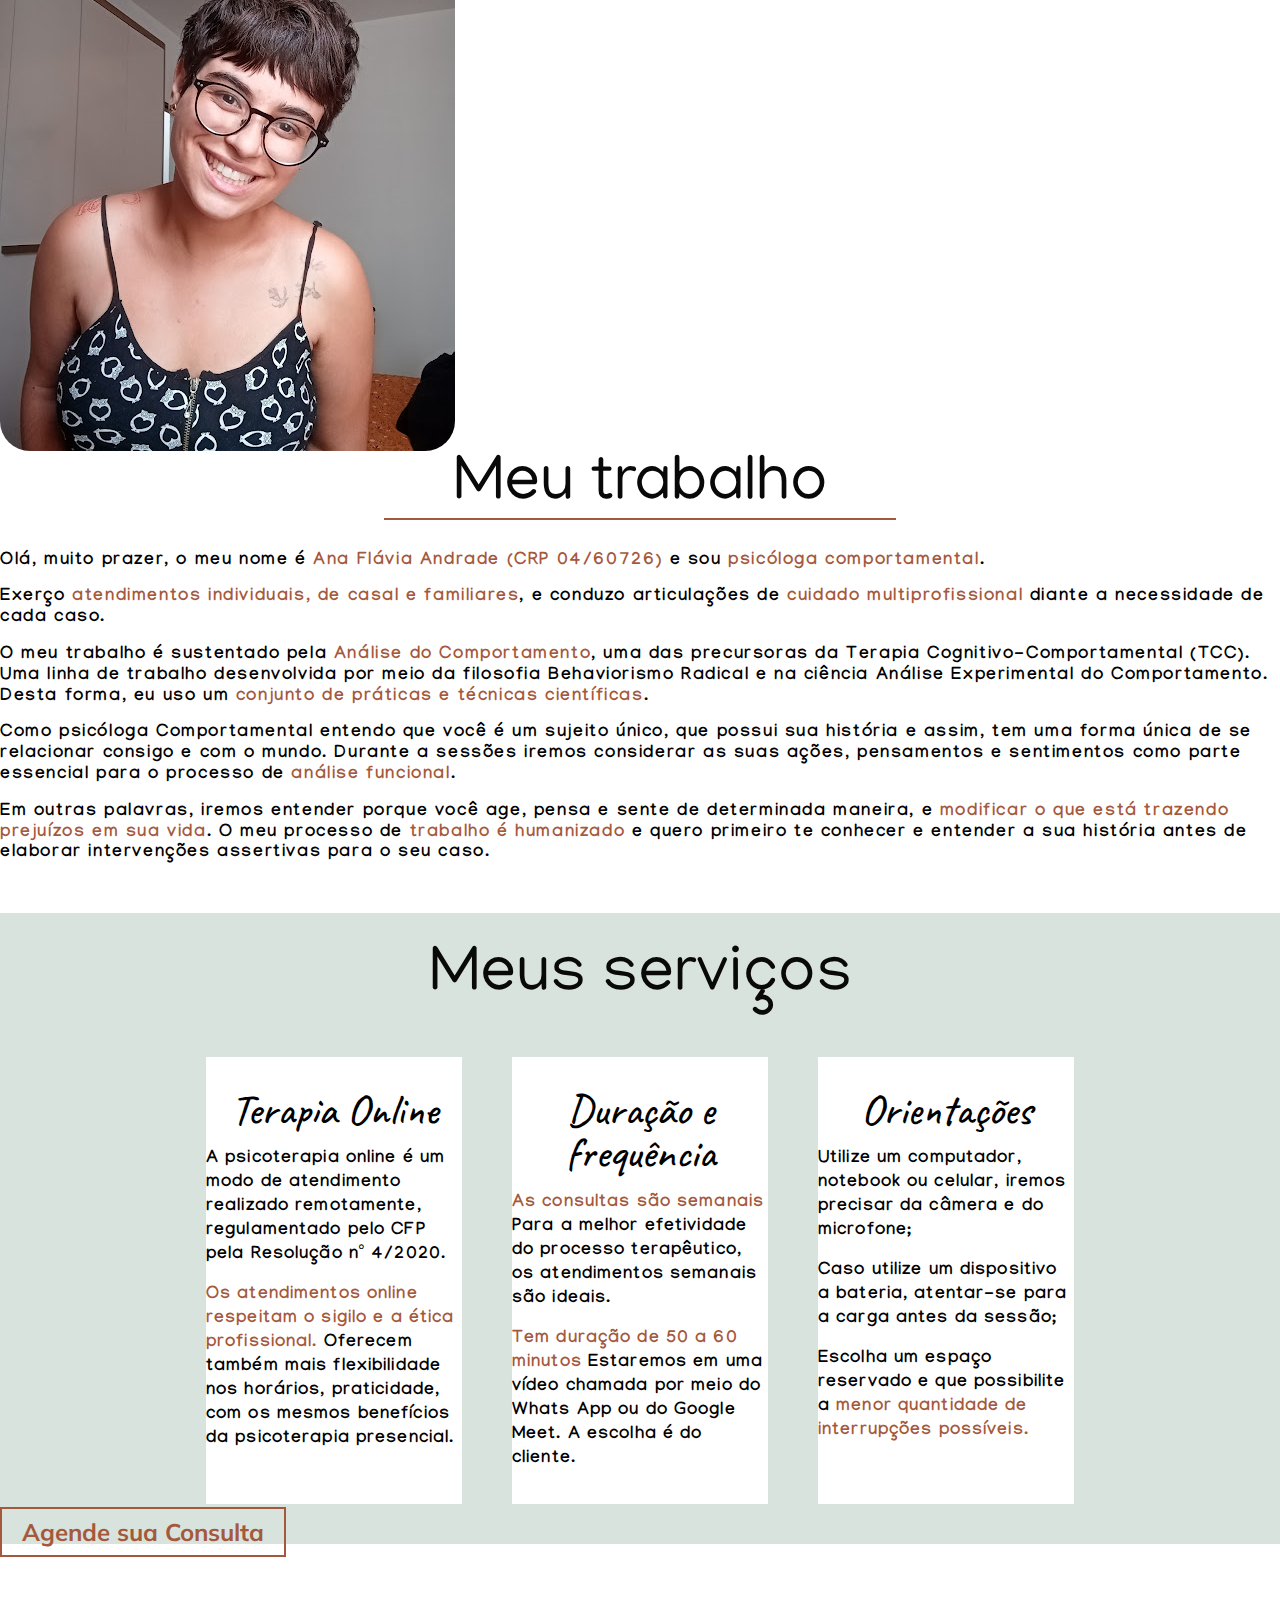
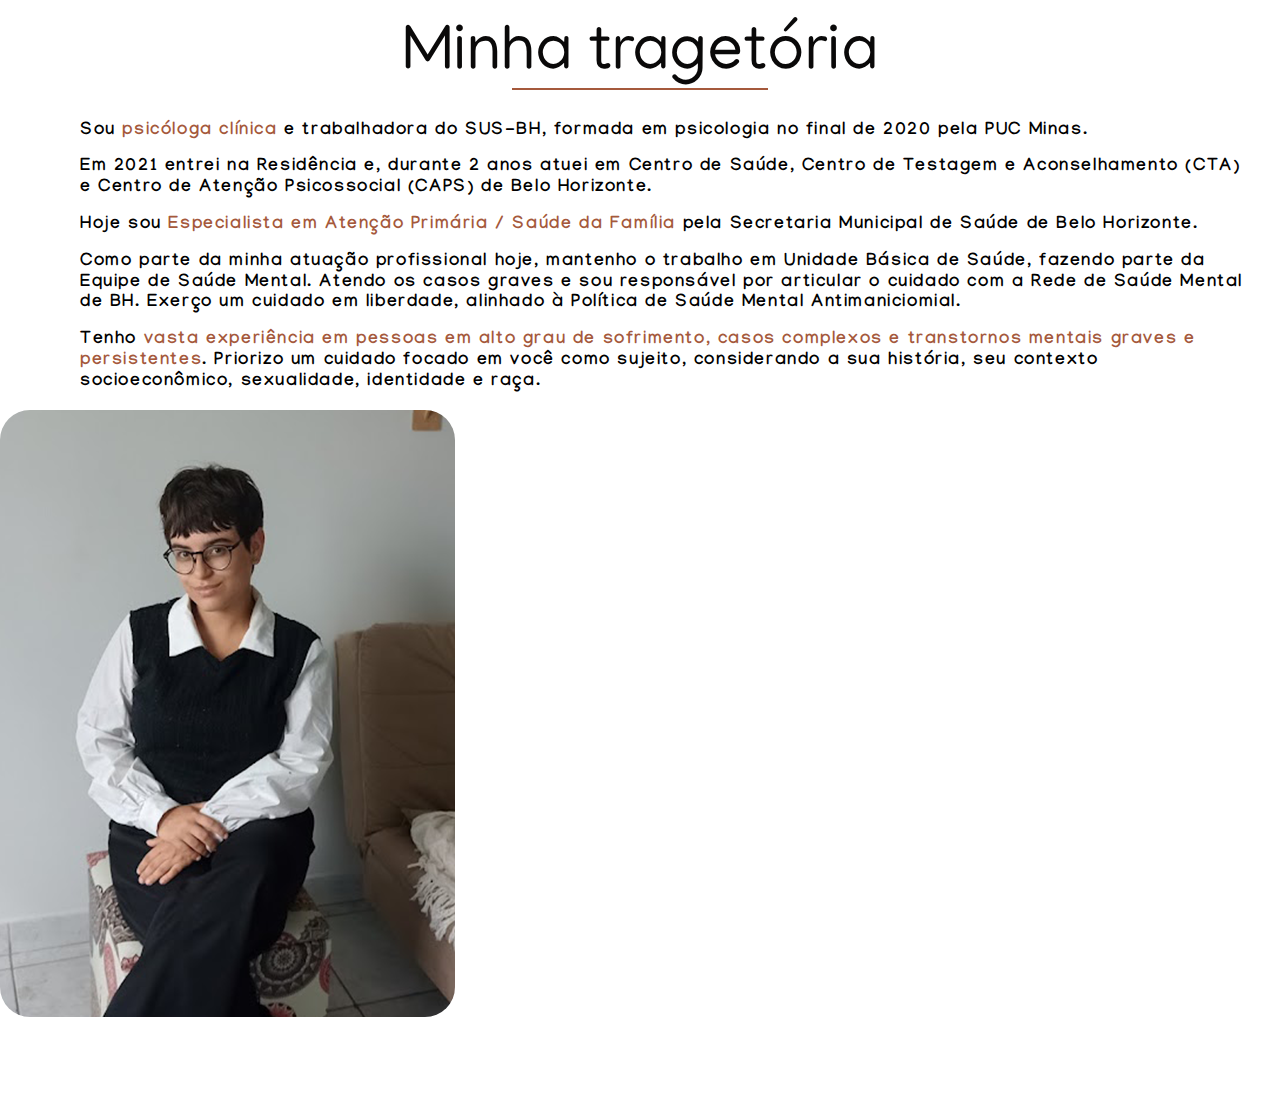
==== commit 38ad7658: "Responsive Alt" ====
--- a/Site Ana.html
+++ b/Site Ana.html
@@ -42,6 +42,23 @@
             </ul>
         </div>
     </nav>
+    <div class="wpp">
+
+    </div>
+    <div class="cookie">
+        <p>Esse site utiliza Cookies</p>
+        <button onclick="acceptCookie()">Ok</button>
+    </div>
+    <script>
+        function acceptCookie() {
+            const cookie = document.querySelector(".cookie")
+            cookie?.classList.add("hidden")
+        }
+
+
+    </script>
+
+
     <!-- Conteúdo Inicial -->
     <div id="mainSec">
         <figure class="img-fluid" id="logo"><img alt=""></figure>
@@ -84,12 +101,11 @@
         </div>
     </div>
 
-    <div class="container-fluid video" controls>
-        <div class="row"> <iframe width="480" height="720"
-                src="https://www.youtube.com/embed/nWrpy4GuZk0?si=LPebiOxL0x5YYCWu" title="YouTube video player"
-                frameborder="0"
-                allow="accelerometer; autoplay; clipboard-write; encrypted-media; gyroscope; picture-in-picture; web-share"
-                allowfullscreen></iframe></div>
+    <div class="videoRes" controls>
+        <iframe src="https://www.youtube.com/embed/nWrpy4GuZk0?si=LPebiOxL0x5YYCWu" title="YouTube video player"
+            frameborder="0"
+            allow="accelerometer; autoplay; clipboard-write; encrypted-media; gyroscope; picture-in-picture; web-share"
+            allowfullscreen></iframe>
 
     </div>
 
@@ -213,100 +229,6 @@
             </div>
             <!-- <span class="gB"></span> -->
             <div class="tt-it">
-                <h3>Uso Abusivo de Substâncias</h3>
-                <p>Iremos identificar qual o
-                    lugar que a droga ocupa
-                    em sua vida e qual a
-                    relação que você
-                    desenvolveu com a
-                    substância. Buscaremos
-                    reesignificar o uso, trazendo
-                    novas atividades que
-                    fazem sentido em sua vida.
-                    Faremos treinamento de
-                    autocontrole e habilidades
-                    sociais, recuperando a sua
-                    funcionalidade na relação
-                    consigo e com as outras
-                    pessoas.</p>
-            </div>
-        </div>
-    </div>
-    <!-- Teste -->
-    <div class="container-fluid" id="sec-tt2">
-        <div class="newH2">
-            <h2>Tipos de Tratamento</h2>
-            <span></span>
-        </div>
-
-        <div class="tt-row2">
-            <!-- <span class="gB"></span> -->
-            <div class="tt-it2">
-                <h3>Ansiedade</h3>
-                <p>Apesar de ser um uma
-                    emoção natural, por vezes
-                    torna-se problemática
-                    devido ao excesso de
-                    preocupação, que trás
-                    comprometimento em sua
-                    vida. Para o tratamento
-                    vamos identificar em sua
-                    história a construção da
-                    relação disfuncional com a
-                    ansiedade, conduzir para
-                    alterar a forma com que
-                    você tem se relacionado
-                    com a ansiedade.
-                    A Terapia Comportamental
-                    é a mais efetiva para o
-                    tratamento de ansiedade.</p>
-            </div>
-            <img class="divisor" src="imgs/divisor5.png" alt="">
-            <!-- <span class="gB"></span> -->
-            <div class="tt-it2">
-                <h3>Depressão</h3>
-                <p>Os comportamentos
-                    depressivos podem ser
-                    tratados na terapia por meio
-                    de recuperação práticas
-                    prazerosas e auxiliar a lidar
-                    com situações
-                    desconfortáveis de maneira
-                    assertiva. Estratégia central
-                    na técnica de ativação
-                    comportamental.
-                    Inicialmente iremos avaliar
-                    em sua história o que
-                    mantém os comportamentos
-                    deprimidos, para depois
-                    construir um plano de
-                    cuidado que torne sua vida
-                    mais prazerosa.</p>
-            </div>
-            <img class="divisor" src="imgs/divisor5.png" alt="">
-            <!-- <span class="gB"></span> -->
-            <div class="tt-it2">
-                <h3>Transtorno Afetivo Bipolar </h3>
-                <p>Vamos aprofundar no
-                    conhecimento do
-                    transtorno em sua vida e
-                    identificar as relações por
-                    trás das desestabilizações
-                    emocionais e das atitudes.
-                    Algumas técnicas
-                    associadas à TCC, podem
-                    auxiliar nesse processo
-                    como o treinamento de
-                    habilidades de regulação
-                    emocional, técnicas de
-                    resolução de problemas e
-                    estratégias adaptativas
-                    para lidar com estressores
-                    e gatilhos.</p>
-            </div>
-            <img class="divisor" src="imgs/divisor5.png" alt="">
-            <!-- <span class="gB"></span> -->
-            <div class="tt-it2">
                 <h3>Uso Abusivo de Substâncias</h3>
                 <p>Iremos identificar qual o
                     lugar que a droga ocupa
@@ -423,9 +345,9 @@
 
     <!-- Seção 7 -->
     <div>
-        <div class="container-fluid">
-            <div class="row align-items-center content apresent" id="secTrag2">
-                <div class="col-md-6 text-center text">
+        <div class="">
+            <div class="row" id="secTrag2">
+                <div class="col-md-6 align-items-center text-center">
                     <div class="newH2">
                         <h2>Minha tragetória</h2>
                         <span></span>
@@ -450,7 +372,7 @@
                         sexualidade, identidade e raça.</p>
 
                 </div>
-                <div class="col-md-6 text-center">
+                <div class="col-md-6 d-flex align-items-center  text-center">
                     <img src="imgs/comportamental-terapeuta.png" alt="">
 
                 </div>
--- a/app.css
+++ b/app.css
@@ -259,7 +259,7 @@
     font-size: 4rem;
     color: rgb(10, 9, 9);
     margin: 15px;
-    text-align: right;
+    text-align: center;
 }
 
 
@@ -394,6 +394,20 @@
     transition: 0.6s;
 }
 
+@media (max-width: 768px) {
+    #secFunc {
+        .secFunc-it {
+            max-width: 100%;
+            min-width: 100%;
+            border-radius: 5px;
+        }
+
+        padding: 30px;
+
+    }
+}
+
+
 #secTC {
     background-color: #D8E3DD;
     padding: 10rem 5rem 10rem 5rem;
@@ -448,9 +462,20 @@
 
 
 
-@media (max-width:762px) {
-    .sec2Row-it {
-        max-width: 100%;
+@media (max-width:768px) {
+    #secTC {
+        padding: 2rem 0 2rem 0;
+
+        .tct-it {
+            min-width: 100%;
+            max-width: 100%;
+        }
+
+        .newH2 h2 {
+            max-width: 100%;
+            min-width: 100%;
+            font-size: 3rem;
+        }
     }
 }
 
@@ -496,10 +521,26 @@
     padding: 0 0 3rem 0;
 }
 
-.video {
-    max-width: 80%;
-    padding: 20rem 0;
-}
+@media (max-width: 768px) {
+    #sec-tt {
+        .tt-it {
+            max-width: 100%;
+            min-width: 100%;
+            border-left: 0;
+            border-bottom: 2px solid white;
+        }
+    }
+}
+
+.videoRes iframe {
+    width: 100%;
+    aspect-ratio: 16/9;
+}
+
+.videoRes {
+    padding: 5rem 0;
+}
+
 
 #secTrag2 {
     background-color: white;
@@ -524,6 +565,24 @@
 #secTrag2 .text {
     max-width: 50%;
 }
+
+@media (max-width: 768px) {
+    #secTrag2 {
+        padding: 2rem 0;
+        max-width: 100%;
+        min-width: 100%;
+        margin: 0;
+
+        p {
+            padding: 0;
+        }
+
+        img {
+            padding: 1rem 0 0 0;
+        }
+    }
+}
+
 
 #sec-tt2 {
     background-color: #A5593C;
@@ -574,4 +633,30 @@
     margin: 0;
     align-items: end;
 
+}
+
+.wpp {
+    height: 50px;
+    width: 50px;
+    background-color: red;
+    z-index: 2;
+    position: fixed;
+    bottom: 0;
+    right: 0;
+}
+
+.cookie {
+    position: fixed;
+    bottom: 5px;
+    width: 100%;
+    z-index: 3;
+    background-color: beige;
+    display: flex;
+    flex-direction: column;
+    gap: 2px;
+    justify-content: center;
+}
+
+.hidden {
+    display: none;
 }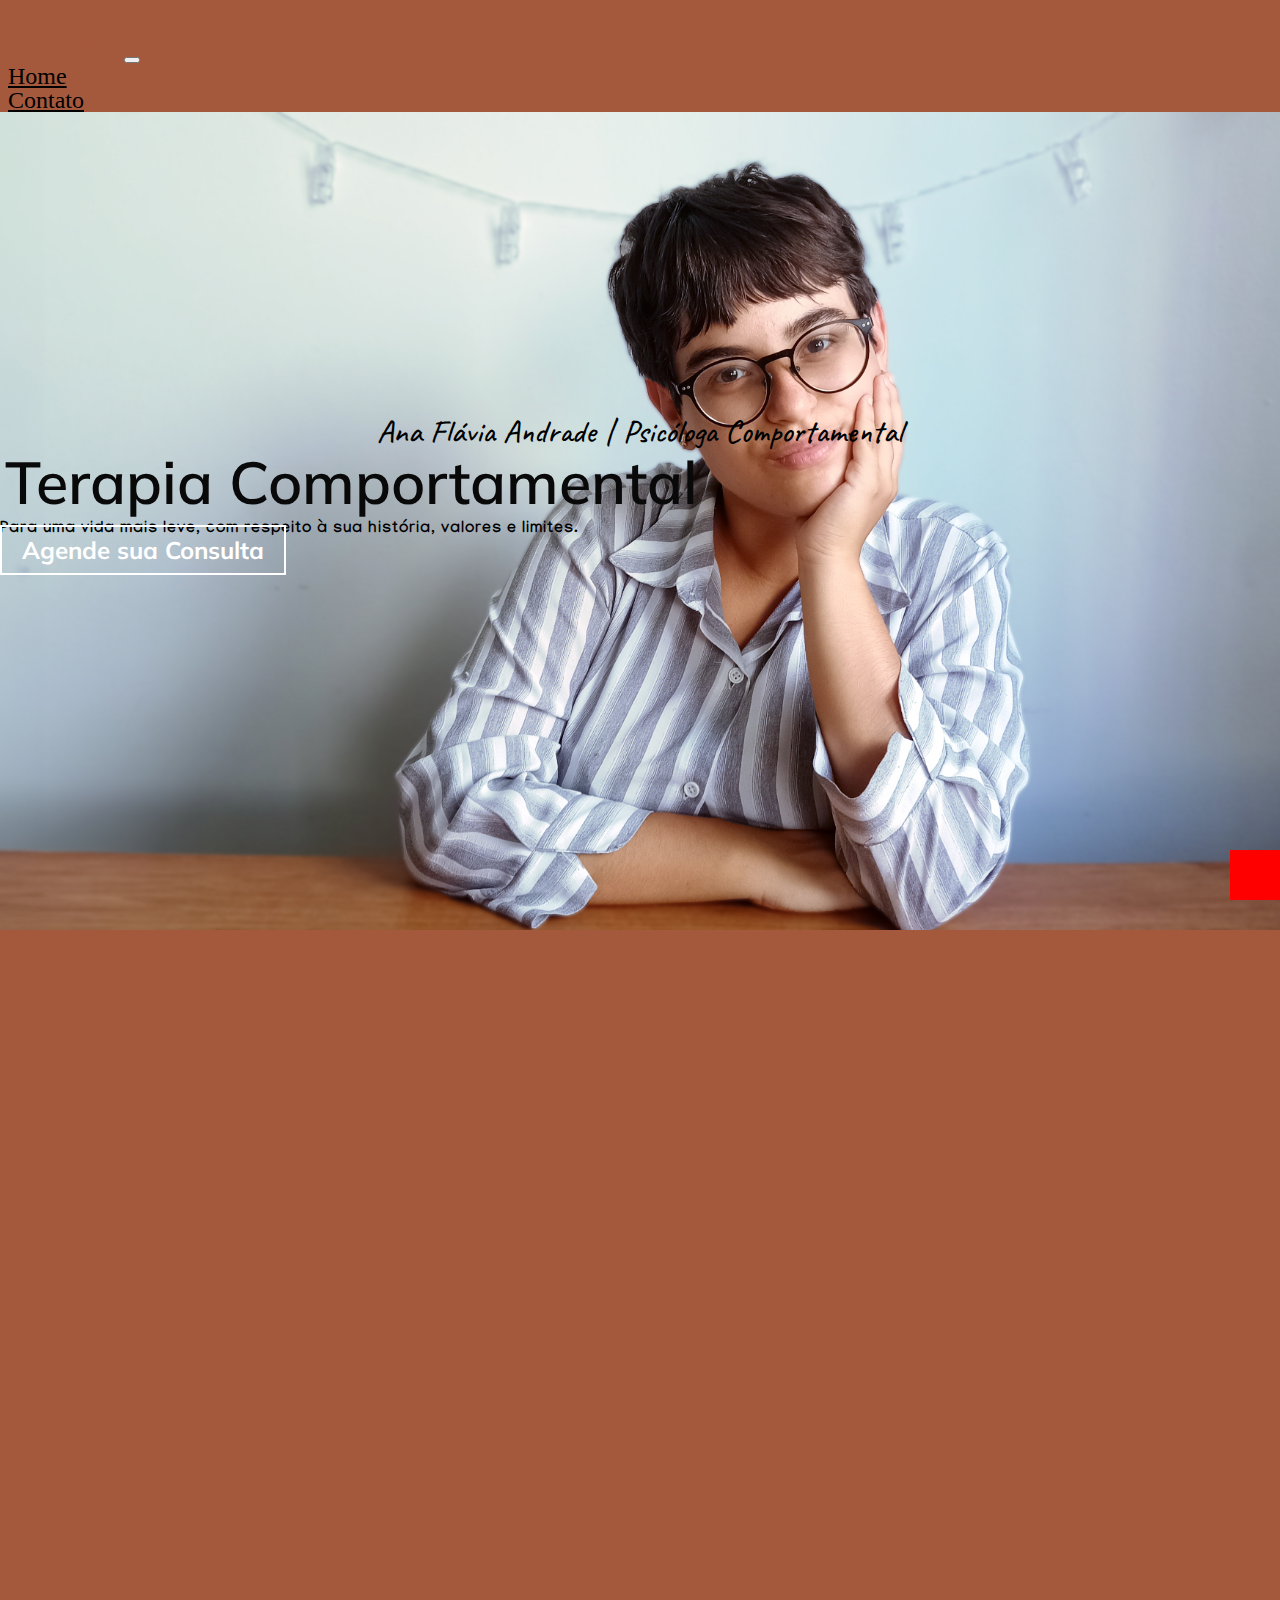
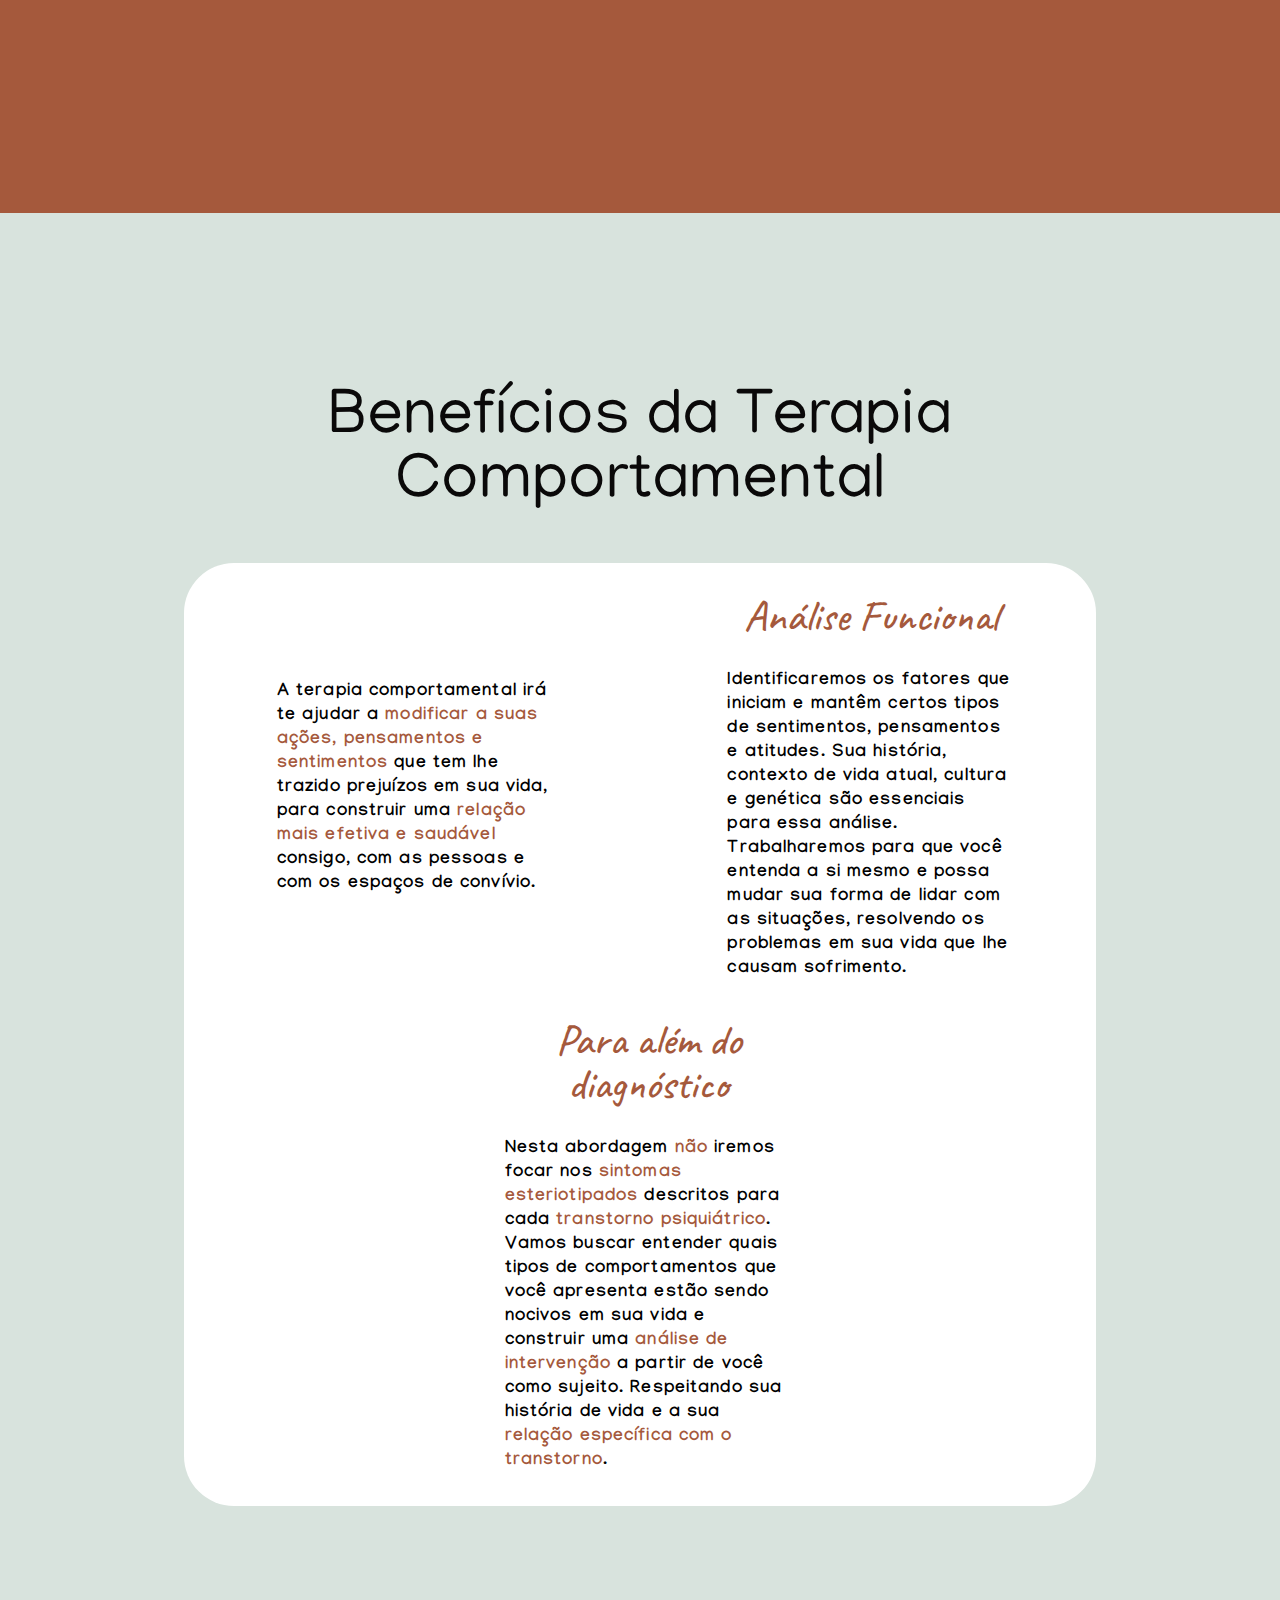
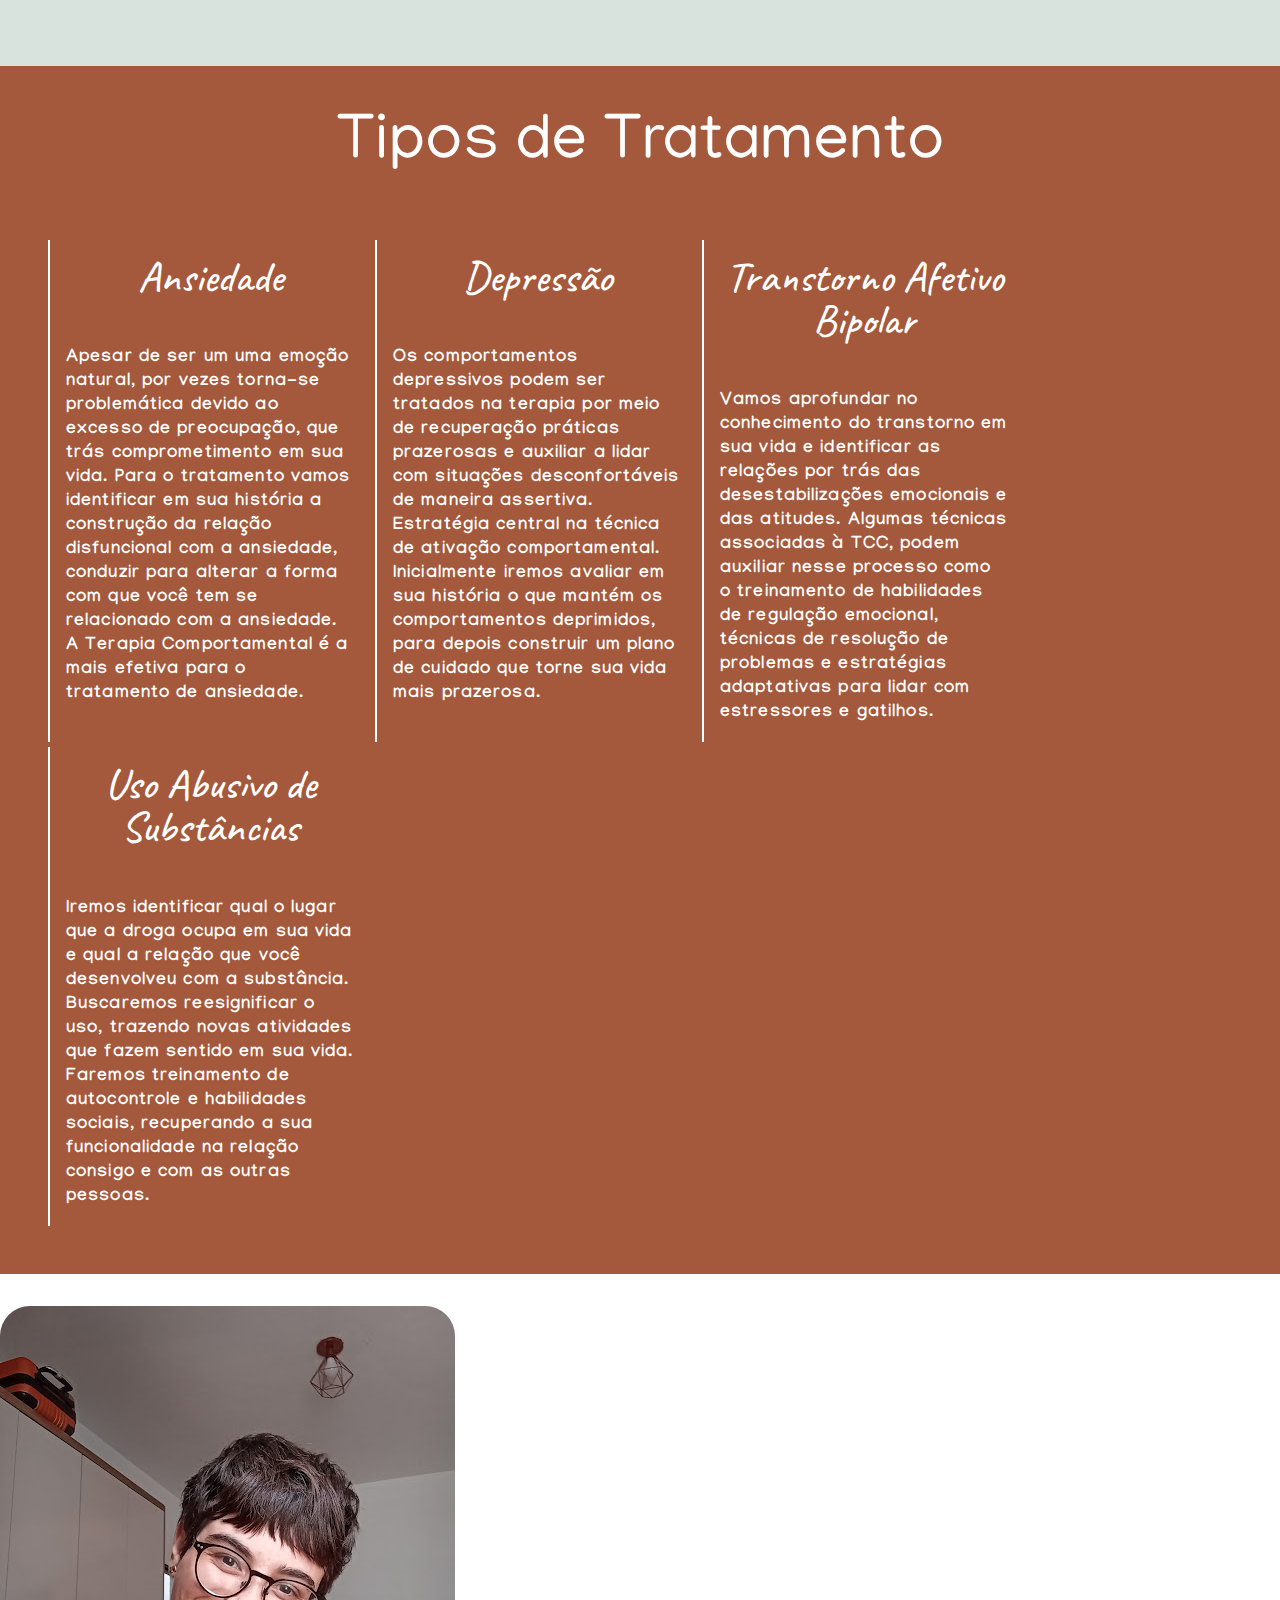
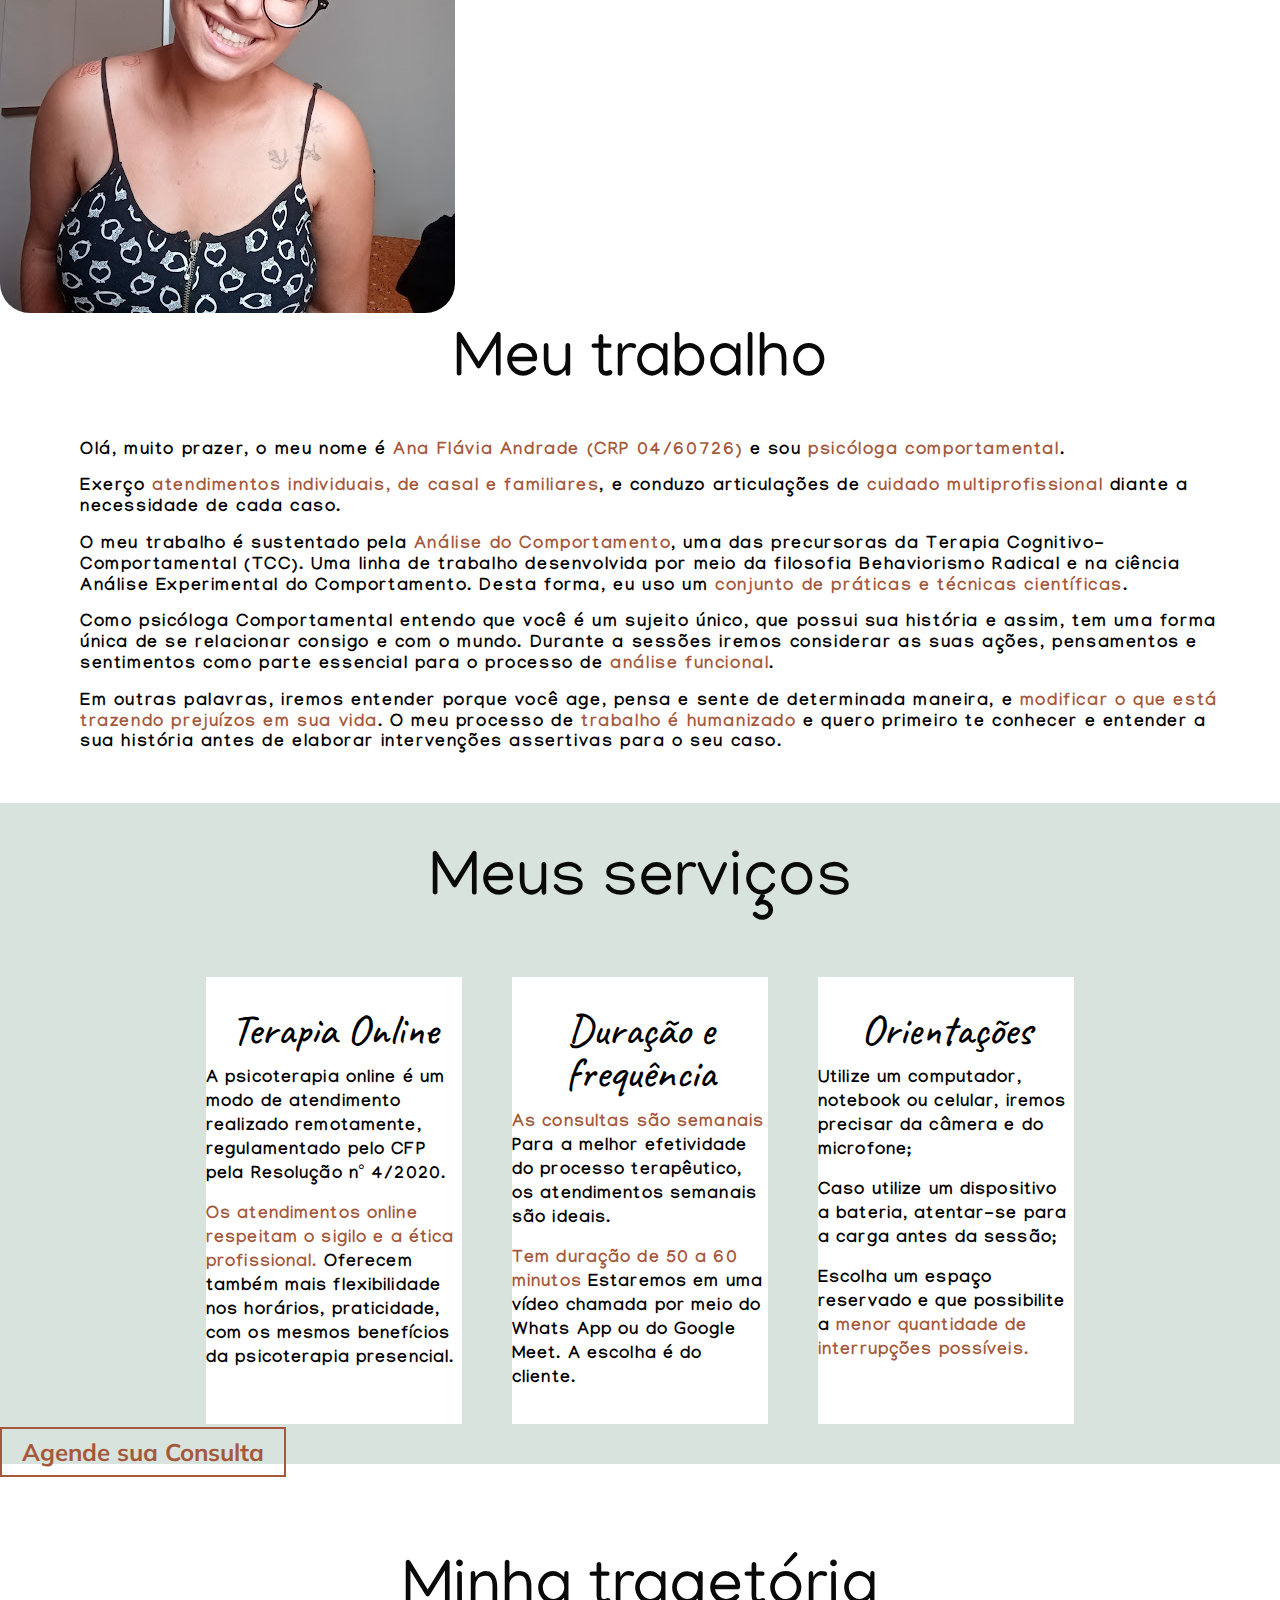
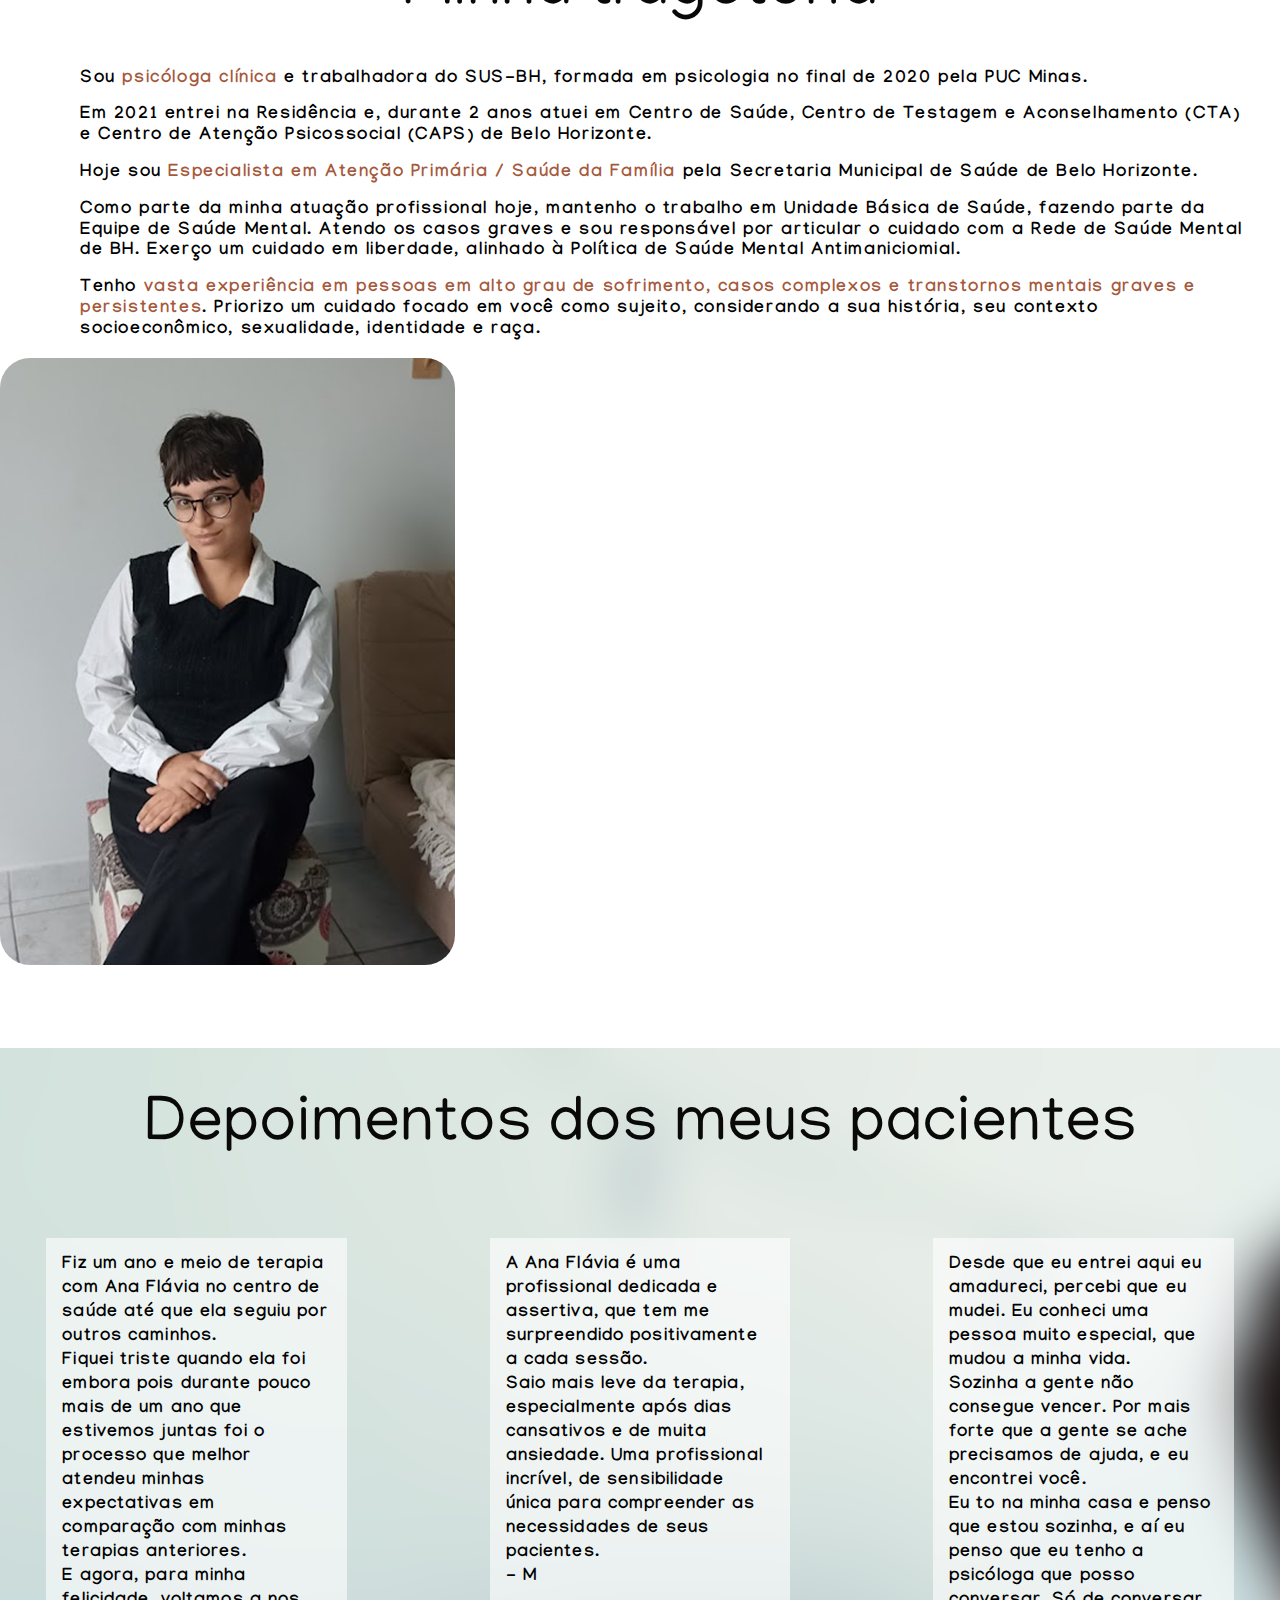
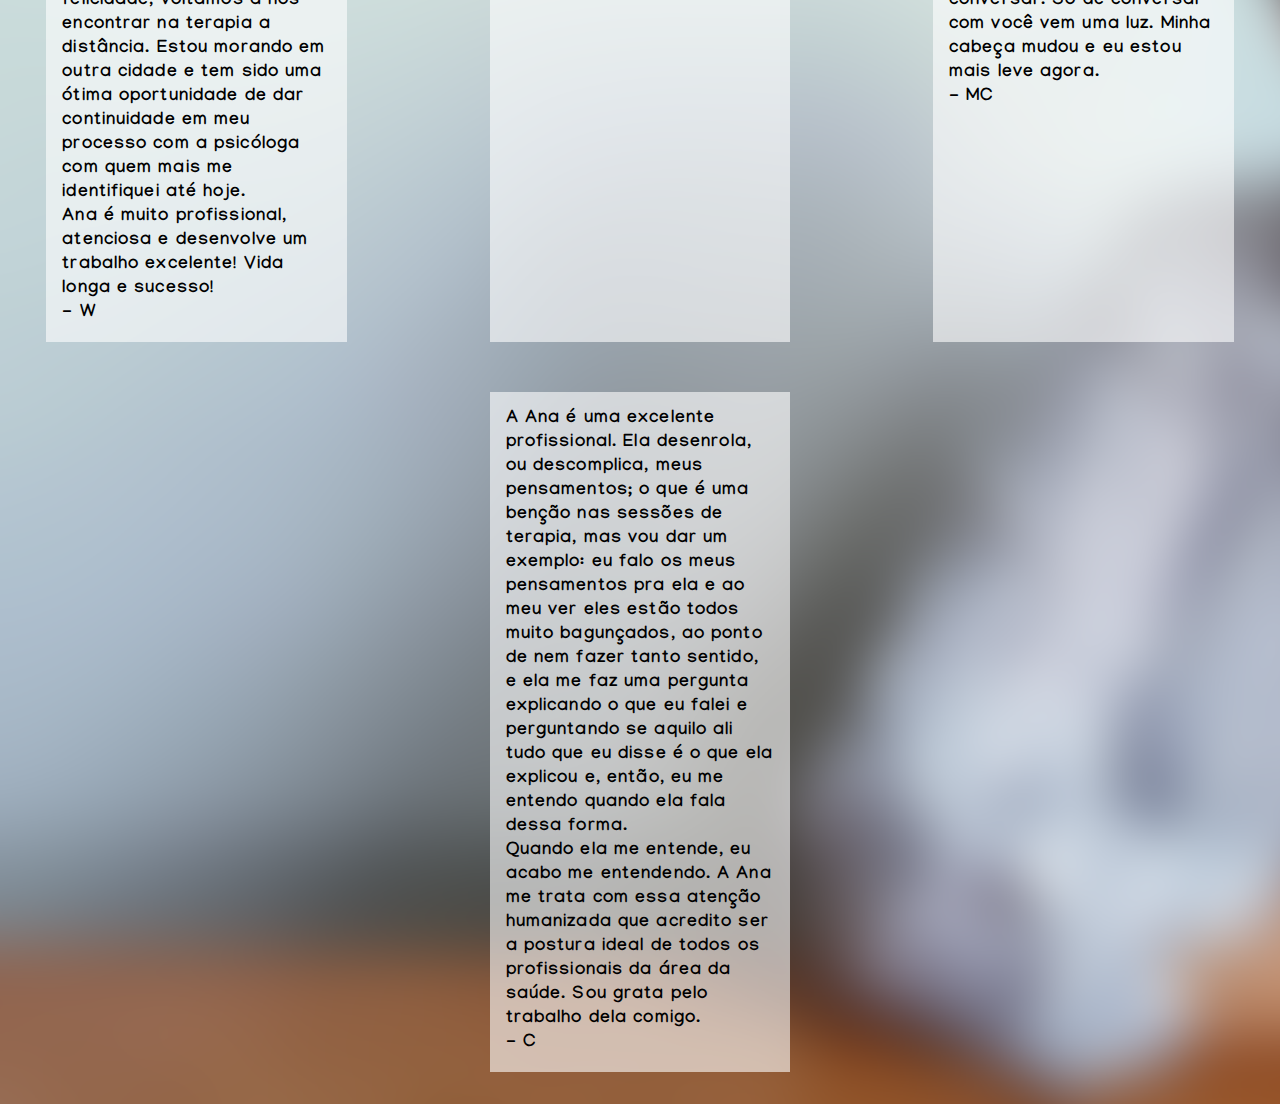
==== commit cff6c583: "Almost Done" ====
--- a/Site Ana.html
+++ b/Site Ana.html
@@ -45,10 +45,10 @@
     <div class="wpp">
 
     </div>
-    <div class="cookie">
+    <!-- <div class="cookie">
         <p>Esse site utiliza Cookies</p>
         <button onclick="acceptCookie()">Ok</button>
-    </div>
+    </div> -->
     <script>
         function acceptCookie() {
             const cookie = document.querySelector(".cookie")
@@ -80,27 +80,6 @@
     </div>
 
     <!-- Seção 2 -->
-    <div class="container-fluid pb-4" id="secPqTera">
-        <div>
-            <div class="newH2 pt-4">
-                <h2>Por que fazer terapia?</h2>
-                <span></span>
-            </div>
-            <div class="row">
-                <div class="col-md-2"></div>
-                <div class="col-md-8">
-                    <p>Por meio da psicoterapia posso ajudá-la (lo) a entender diversos aspectos de sua vida, como
-                        pensamentos,
-                        comportamentos e sentimentos. E, a partir disto, auxiliar a modificar as formas com que tem se
-                        relacionado consigo, com outras pessoas e com o mundo; de maneira mais saudável e que diminua o
-                        seu
-                        sofrimento.</p>
-                </div>
-                <div class="col-md-2"></div>
-            </div>
-        </div>
-    </div>
-
     <div class="videoRes" controls>
         <iframe src="https://www.youtube.com/embed/nWrpy4GuZk0?si=LPebiOxL0x5YYCWu" title="YouTube video player"
             frameborder="0"
@@ -113,7 +92,6 @@
     <div class="container-fluid " id="secTC">
         <div class="newH2">
             <h2>Benefícios da Terapia Comportamental</h2>
-            <span></span>
         </div>
         <div class="tct-row">
             <div class="tct-it">
@@ -161,7 +139,6 @@
     <div class="container-fluid" id="sec-tt">
         <div class="newH2">
             <h2>Tipos de Tratamento</h2>
-            <span></span>
         </div>
 
         <div class="tt-row">
@@ -260,7 +237,6 @@
                 <div class="col-md-6 text-center">
                     <div class="newH2">
                         <h2>Meu trabalho</h2>
-                        <span></span>
                     </div>
                     <p>Olá, muito prazer, o meu nome é <span>Ana Flávia Andrade
                             (CRP 04/60726)</span> e sou <span>psicóloga comportamental</span>.
@@ -345,12 +321,11 @@
 
     <!-- Seção 7 -->
     <div>
-        <div class="">
+        <div class="container-fluid">
             <div class="row" id="secTrag2">
                 <div class="col-md-6 align-items-center text-center">
                     <div class="newH2">
                         <h2>Minha tragetória</h2>
-                        <span></span>
                     </div>
                     <p>Sou <span>psicóloga clínica</span> e trabalhadora do SUS-BH, formada em
                         psicologia no final de 2020 pela PUC Minas.</p>
@@ -380,6 +355,91 @@
         </div>
     </div>
 
+    <!--  Seção 8 -->
+    <div class="container-fluid" id="depo">
+        <div class="newH2">
+            <h2>Depoimentos dos meus pacientes</h2>
+        </div>
+        <div class="depo-row row">
+            <div class="depo-it col-lg-3">
+                <p>Fiz um ano e meio de terapia com Ana
+                    Flávia no centro de saúde até que ela
+                    seguiu por outros caminhos. </p>
+                <p>Fiquei triste
+                    quando ela foi embora pois durante
+                    pouco mais de um ano que estivemos
+                    juntas foi o processo que melhor
+                    atendeu minhas expectativas em
+                    comparação com minhas terapias
+                    anteriores. </p>
+                <p>E agora, para minha
+                    felicidade, voltamos a nos encontrar na
+                    terapia a distância. Estou morando em
+                    outra cidade e tem sido uma ótima
+                    oportunidade de dar continuidade em
+                    meu processo com a psicóloga com
+                    quem mais me identifiquei até hoje.</p>
+                <p> Ana
+                    é muito profissional, atenciosa e
+                    desenvolve um trabalho excelente! Vida
+                    longa e sucesso!</p>
+                <p>- W</p>
+            </div>
+            <div class="depo-it col-lg-3">
+                <p>A Ana Flávia é uma profissional
+                    dedicada e assertiva, que tem me
+                    surpreendido positivamente a cada
+                    sessão.</p>
+                <p>Saio mais leve da terapia,
+                    especialmente após dias cansativos e
+                    de muita ansiedade. Uma profissional
+                    incrível, de sensibilidade única para
+                    compreender as necessidades de seus
+                    pacientes.</p>
+                <p>- M</p>
+            </div>
+            <div class="depo-it col-lg-3">
+                <p>Desde que eu entrei aqui eu amadureci,
+                    percebi que eu mudei. Eu conheci uma
+                    pessoa muito especial, que mudou a
+                    minha vida.</p>
+                <p> Sozinha a gente não
+                    consegue vencer. Por mais forte que a
+                    gente se ache precisamos de ajuda, e eu
+                    encontrei você.</p>
+                <p> Eu to na minha casa e
+                    penso que estou sozinha, e aí eu penso
+                    que eu tenho a psicóloga que posso
+                    conversar. Só de conversar com você
+                    vem uma luz. Minha cabeça mudou e eu
+                    estou mais leve agora.</p>
+                <p>- MC</p>
+            </div>
+            <div class="depo-it col-lg-3">
+                <p> A Ana é uma excelente profissional. Ela
+                    desenrola, ou descomplica, meus
+                    pensamentos; o que é uma benção nas
+                    sessões de terapia, mas vou dar um
+                    exemplo: eu falo os meus pensamentos
+                    pra ela e ao meu ver eles estão todos
+                    muito bagunçados, ao ponto de nem
+                    fazer tanto sentido, e ela me faz uma
+                    pergunta explicando o que eu falei e
+                    perguntando se aquilo ali tudo que eu
+                    disse é o que ela explicou e, então, eu
+                    me entendo quando ela fala dessa
+                    forma.</p>
+                <p> Quando ela me entende, eu
+                    acabo me entendendo. A Ana me trata
+                    com essa atenção humanizada que
+                    acredito ser a postura ideal de todos os
+                    profissionais da área da saúde. Sou
+                    grata pelo trabalho dela comigo.</p>
+                <p>- C</p>
+            </div>
+        </div>
+    </div>
+
 </body>
 
 </html>--- a/app.css
+++ b/app.css
@@ -108,6 +108,8 @@
 
 body {
     line-height: 1;
+    max-width: 100%;
+    margin: 0 auto;
 }
 
 ol,
@@ -155,7 +157,7 @@
     display: inline-block;
 }
 
-@media (max-width: 768px) {
+@media (max-width: 1024px) {
     #mainSec .title-wraper {
         background-color: rgba(0, 0, 0, 0.3);
         max-width: 80%;
@@ -273,7 +275,7 @@
     color: #000000;
 }
 
-@media (max-width:762px) {
+@media (max-width:1024px) {
     .sec2Row-it {
         max-width: 100%;
     }
@@ -304,10 +306,10 @@
 
 }
 
-.newH2 h2 {
+/* .newH2 h2 {
     padding: -5px;
     margin: 0;
-}
+} */
 
 #secTrag {
     background-color: white;
@@ -317,7 +319,7 @@
 
 #secTrag p {
 
-    padding-bottom: 1rem;
+    padding: 0 2rem 1rem 5rem;
     text-align: left;
     line-height: 1.3rem;
     letter-spacing: 0.1rem;
@@ -329,27 +331,21 @@
     border-radius: 30px;
 }
 
-#secPqTera {
-    background-color: #A5593C;
-    color: #D8E3DD;
-}
-
-#secPqTera .newH2 span {
-    width: 20%;
-    border-bottom: 2px solid #6D8B85;
-    content: " ";
-}
-
-#secPqTera h2 {
-    color: #D8E3DD;
-}
-
-#secPqTera p {
-    font-size: 1.5rem;
-    line-height: 1.5rem;
-    letter-spacing: 0.1rem;
-    font-weight: 500;
-    text-align: left;
+@media (max-width: 1024px) {
+    #secTrag {
+        img {
+            max-width: 80%;
+            min-width: 80%;
+        }
+
+        p {
+            padding: 0 2rem 1rem 2rem;
+        }
+
+        .newH2 {
+            padding-top: 1.5rem;
+        }
+    }
 }
 
 #secFunc {
@@ -394,7 +390,7 @@
     transition: 0.6s;
 }
 
-@media (max-width: 768px) {
+@media (max-width: 1024px) {
     #secFunc {
         .secFunc-it {
             max-width: 100%;
@@ -437,9 +433,9 @@
     text-align: left;
 }
 
-.gB {
+/* .gB {
     border-right: 2px dashed #A5593C;
-}
+} */
 
 .tct-row {
     display: flex;
@@ -462,7 +458,7 @@
 
 
 
-@media (max-width:768px) {
+@media (max-width:1024px) {
     #secTC {
         padding: 2rem 0 2rem 0;
 
@@ -512,16 +508,16 @@
     border-left: 2px solid white;
 }
 
-#sec-tt .newH2 span {
+/* #sec-tt .newH2 span {
     background-color: white;
     color: white;
-}
+} */
 
 .tt-row h3 {
     padding: 0 0 3rem 0;
 }
 
-@media (max-width: 768px) {
+@media (max-width: 1024px) {
     #sec-tt {
         .tt-it {
             max-width: 100%;
@@ -535,10 +531,12 @@
 .videoRes iframe {
     width: 100%;
     aspect-ratio: 16/9;
+
 }
 
 .videoRes {
     padding: 5rem 0;
+    background-color: #A5593C;
 }
 
 
@@ -566,7 +564,7 @@
     max-width: 50%;
 }
 
-@media (max-width: 768px) {
+@media (max-width: 1024px) {
     #secTrag2 {
         padding: 2rem 0;
         max-width: 100%;
@@ -659,4 +657,48 @@
 
 .hidden {
     display: none;
+}
+
+#depo {
+    background-image: url(imgs/psicoterapia-desfoque.png);
+    background-repeat: no-repeat;
+    background-size: cover;
+}
+
+.depo-row {
+    display: flex;
+    /* gap: 5px; */
+    flex-wrap: wrap;
+    margin: 0 auto;
+    padding: 2rem 0;
+    gap: 50px;
+
+}
+
+.depo-it {
+    max-width: 21%;
+    min-width: 21%;
+    margin: 0 auto;
+    /* background-image: url(imgs/speech\ bubble.png); */
+    /* background-repeat: no-repeat; */
+    background-color: rgba(255, 255, 255, 0.6);
+    background-size: cover;
+    padding: 1rem;
+
+
+}
+
+#depo .newH2 {
+    padding-top: 2rem;
+}
+
+@media (max-width: 1024px) {
+    .depo-it {
+        max-width: 100%;
+        min-width: 100%;
+    }
+
+    #depo .newH2 h2 {
+        font-size: 3rem;
+    }
 }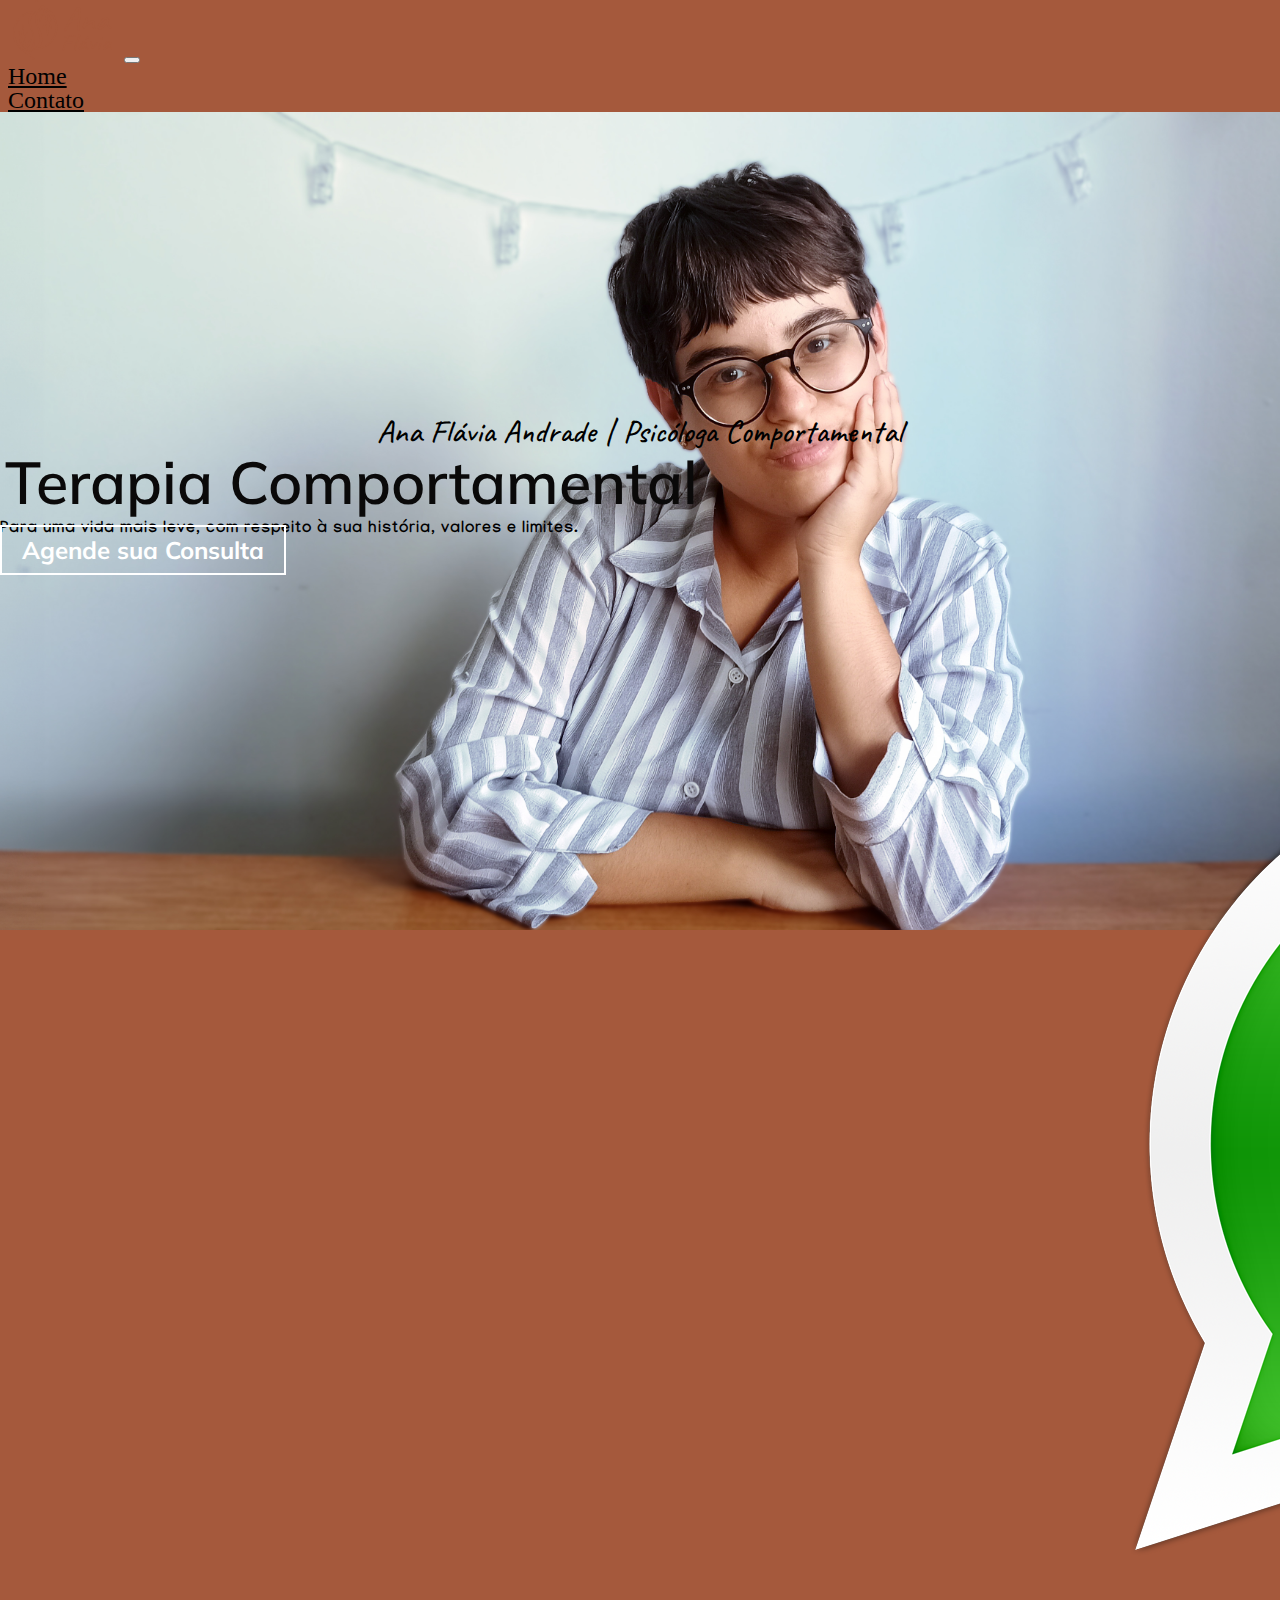
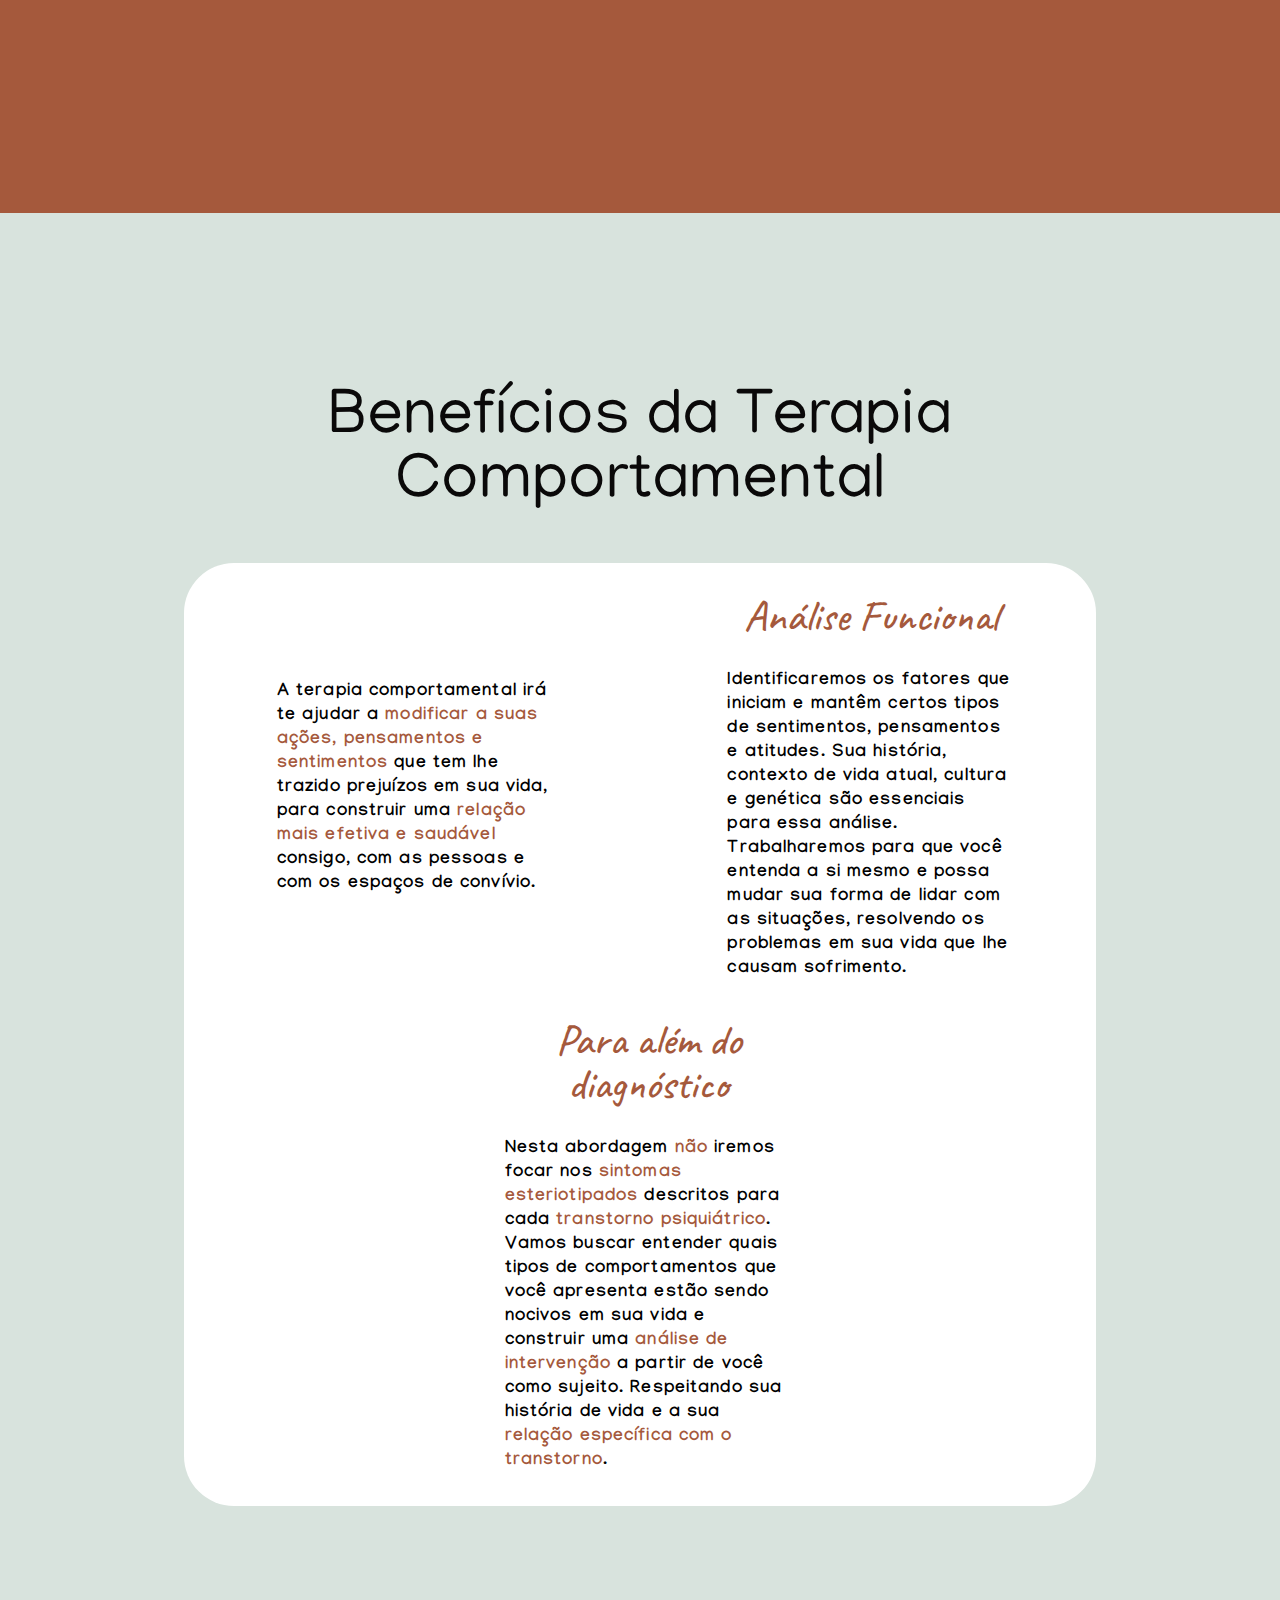
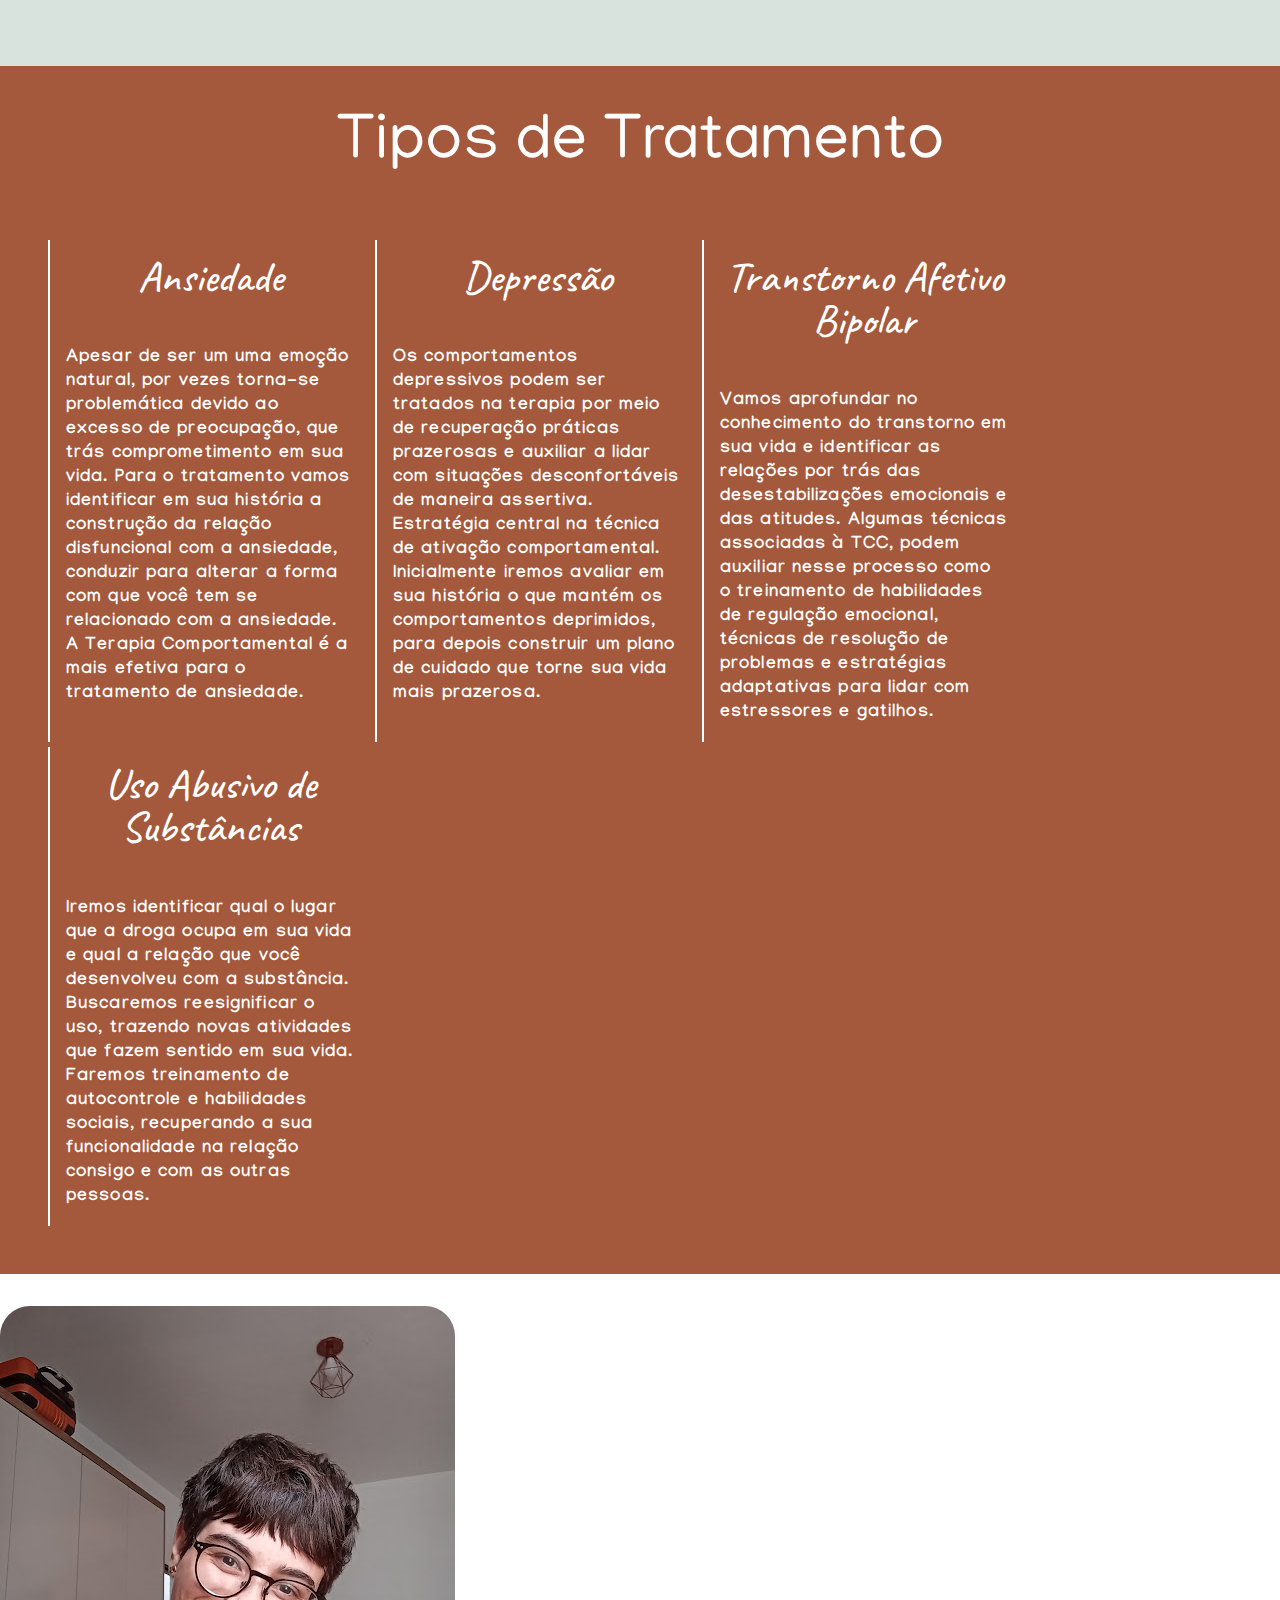
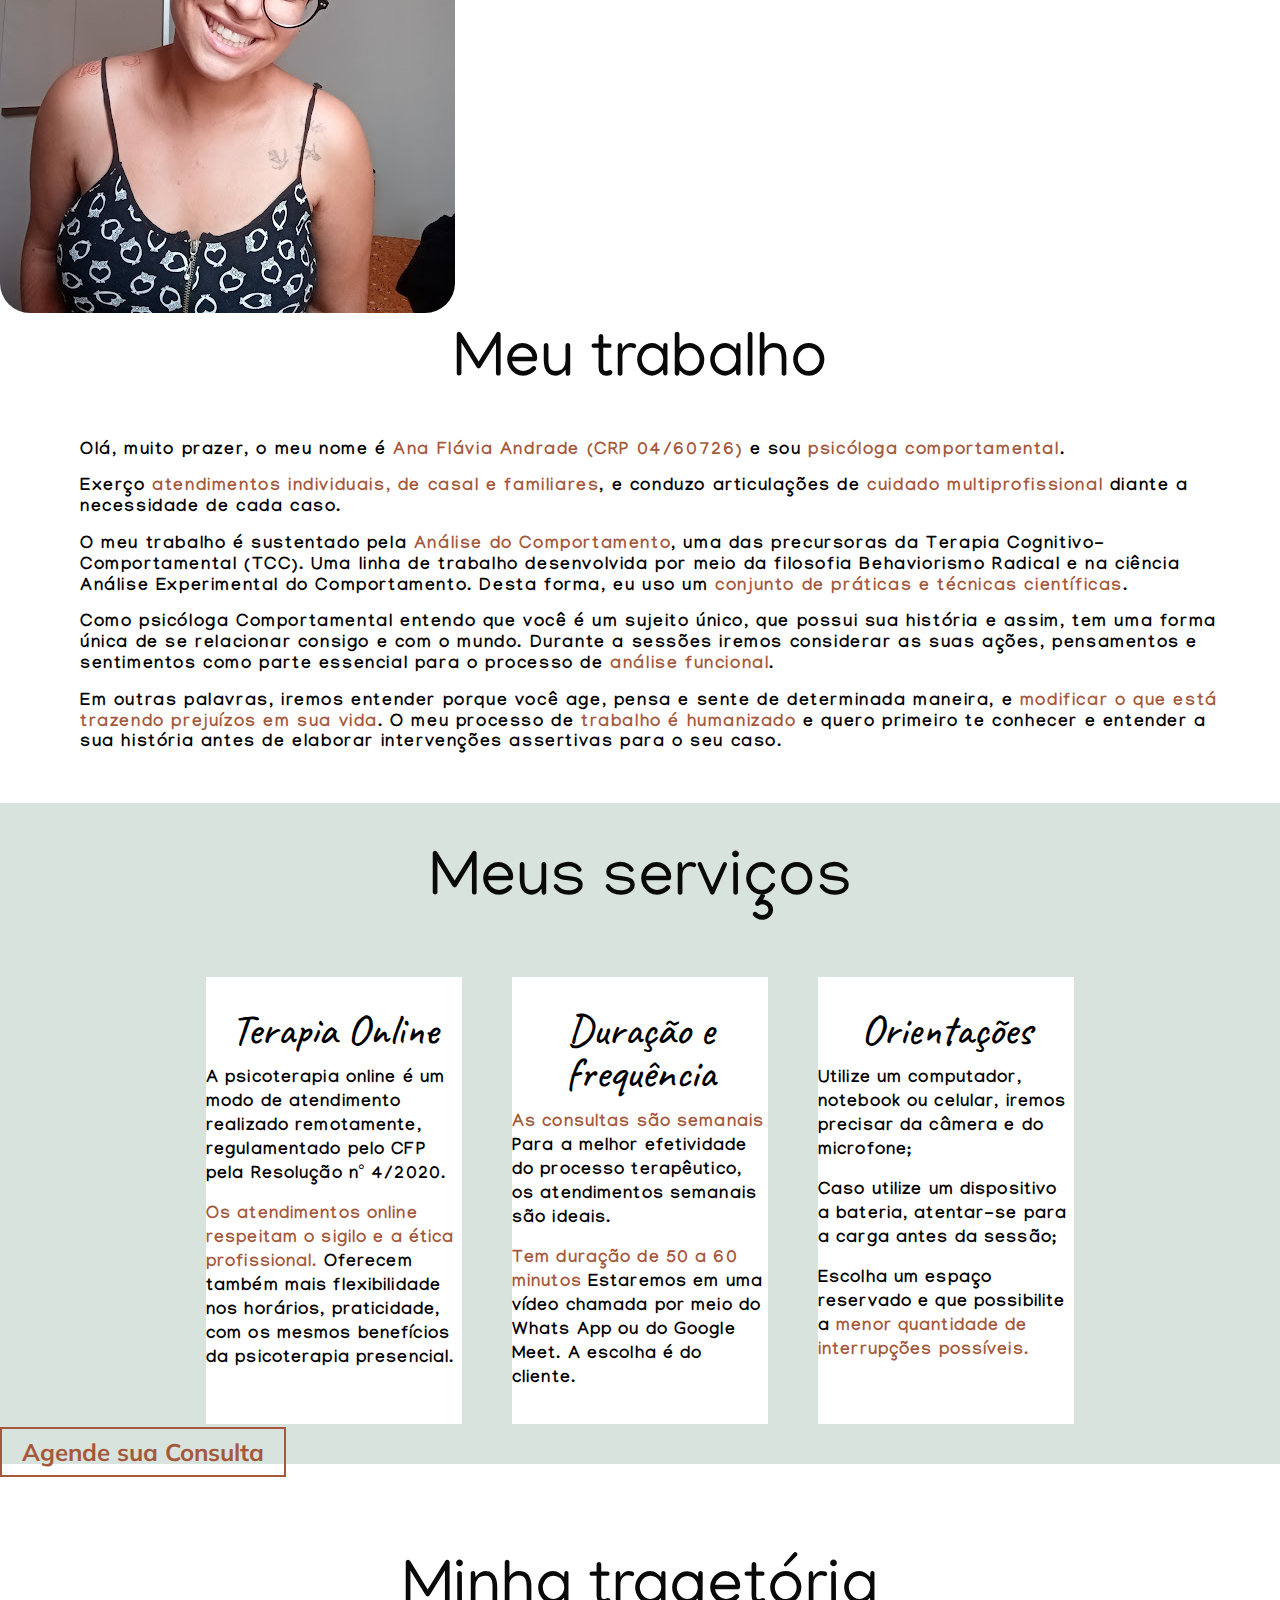
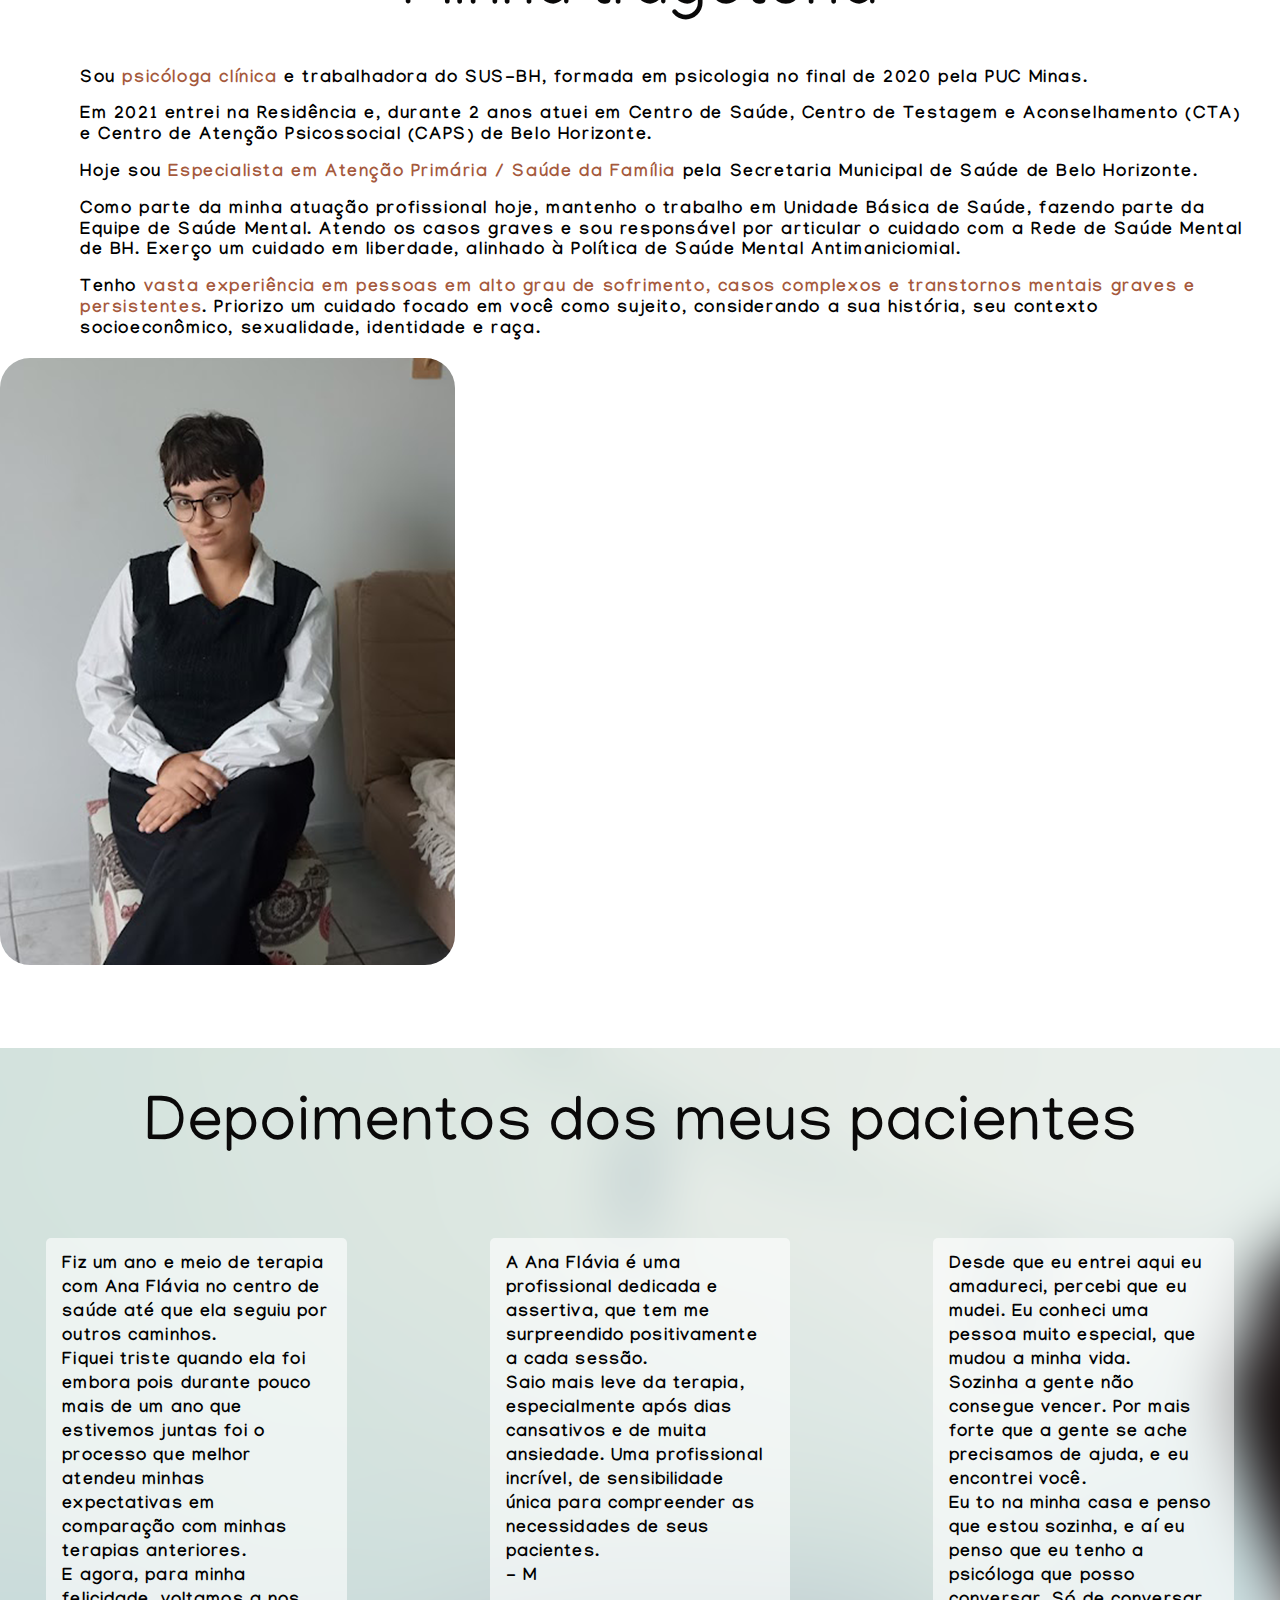
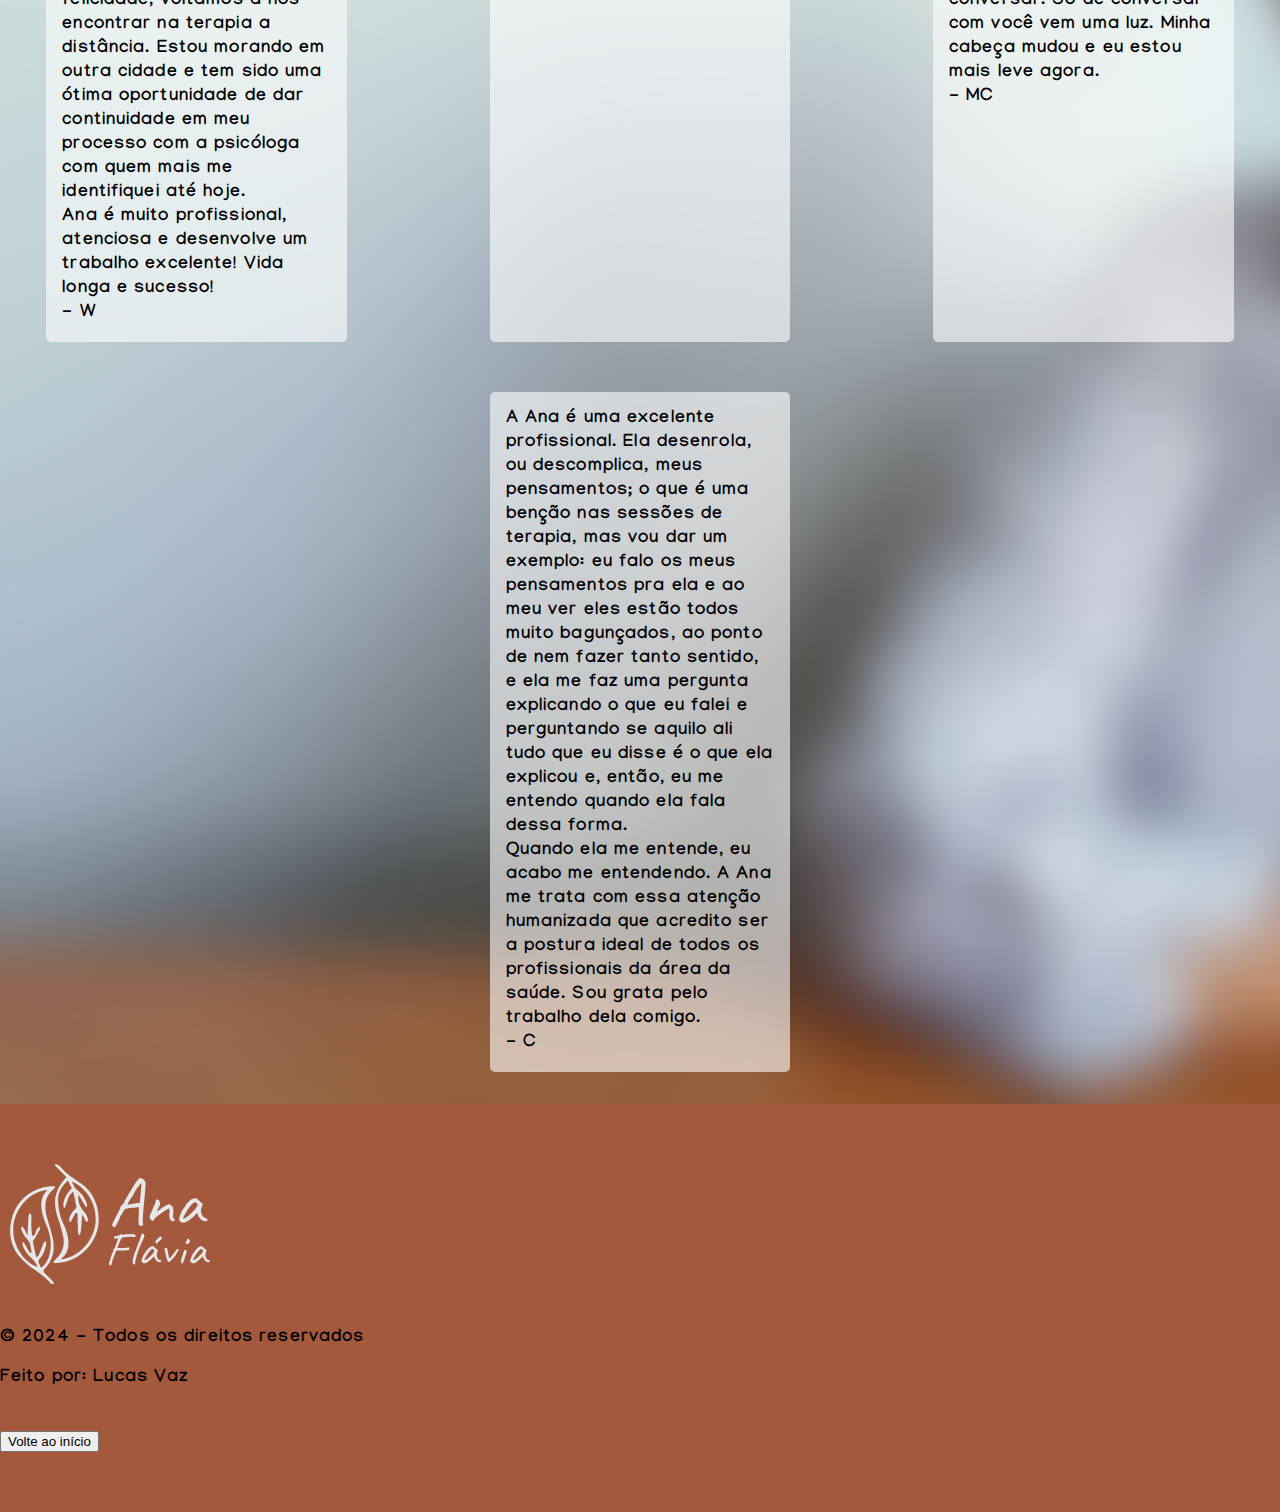
==== commit e03ccdb8: "git" ====
--- a/Site Ana.html
+++ b/Site Ana.html
@@ -43,6 +43,8 @@
         </div>
     </nav>
     <div class="wpp">
+        <img src="imgs/WhatsApp_icon2.png" alt="">
+        <p> </p>
 
     </div>
     <!-- <div class="cookie">
@@ -440,6 +442,25 @@
         </div>
     </div>
 
+    <!-- Seção 9 -->
+
+    <!-- Footer -->
+    <footer>
+        <div class="container-fluid footer">
+            <div class="row">
+                <div class="col-lg-4 footer-it"><img class="logoFooter" src="imgs/Logo/SVG/SVG/L H B Ana Flávia_1.svg"
+                        alt=""></div>
+                <div class="col-lg-4 footer-it">
+                    <p>© 2024 - Todos os direitos reservados</p><br>
+                    <p>Feito por: Lucas Vaz</p>
+                </div>
+                <div class="col-lg-4 footer-it ">
+                    <button class="btn btn-outline-primary botao">Volte ao início</button>
+                </div>
+            </div>
+        </div>
+    </footer>
+
 </body>
 
 </html>--- a/app.css
+++ b/app.css
@@ -158,28 +158,36 @@
 }
 
 @media (max-width: 1024px) {
-    #mainSec .title-wraper {
-        background-color: rgba(0, 0, 0, 0.3);
-        max-width: 80%;
-        margin: 0 auto;
-        padding: 15px;
-        border-radius: 5px;
-        color: #fff;
-
-        h1 {
+    #mainSec {
+        background-image: url(imgs/psicoterapia-mobile.png);
+        background-position: center center;
+        background-repeat: no-repeat;
+        background-size: cover;
+
+        .title-wraper {
+            background-color: rgba(0, 0, 0, 0.3);
+            max-width: 80%;
+            margin: 0 auto;
+            padding: 15px;
+            border-radius: 5px;
             color: #fff;
-            word-break: break-word;
-            font-size: 2rem;
-            padding: 5px 0 10px 0;
-        }
-
-        h2 {
-            font-size: 1rem;
-        }
-
-        h3 {
-            font-size: 1.2rem;
-        }
+
+            h1 {
+                color: #fff;
+                word-break: break-word;
+                font-size: 2rem;
+                padding: 5px 0 10px 0;
+            }
+
+            h2 {
+                font-size: 1rem;
+            }
+
+            h3 {
+                font-size: 1.2rem;
+            }
+        }
+
     }
 
 }
@@ -634,10 +642,11 @@
 }
 
 .wpp {
-    height: 50px;
-    width: 50px;
-    background-color: red;
+    height: 150px;
+    width: 150px;
     z-index: 2;
+    /* background-color: red; */
+    background-image: url(imgs/WhatsApp_icon2.png);
     position: fixed;
     bottom: 0;
     right: 0;
@@ -684,6 +693,7 @@
     background-color: rgba(255, 255, 255, 0.6);
     background-size: cover;
     padding: 1rem;
+    border-radius: 5px;
 
 
 }
@@ -701,4 +711,36 @@
     #depo .newH2 h2 {
         font-size: 3rem;
     }
+}
+
+.footer {
+    background-color: #A5593C;
+    align-items: center;
+    justify-content: space-evenly;
+    align-content: space-between;
+    padding: 40px 0;
+}
+
+.footer .row {
+    align-items: center;
+
+    align-content: space-between;
+    margin: 0 auto;
+}
+
+.footer-it {
+    padding: 20px 0;
+}
+
+.botao {
+    justify-content: center;
+    align-items: center;
+    align-content: center;
+    margin: 0 auto;
+}
+
+.logoFooter {
+    width: 220px;
+    height: 120px;
+    padding: 0;
 }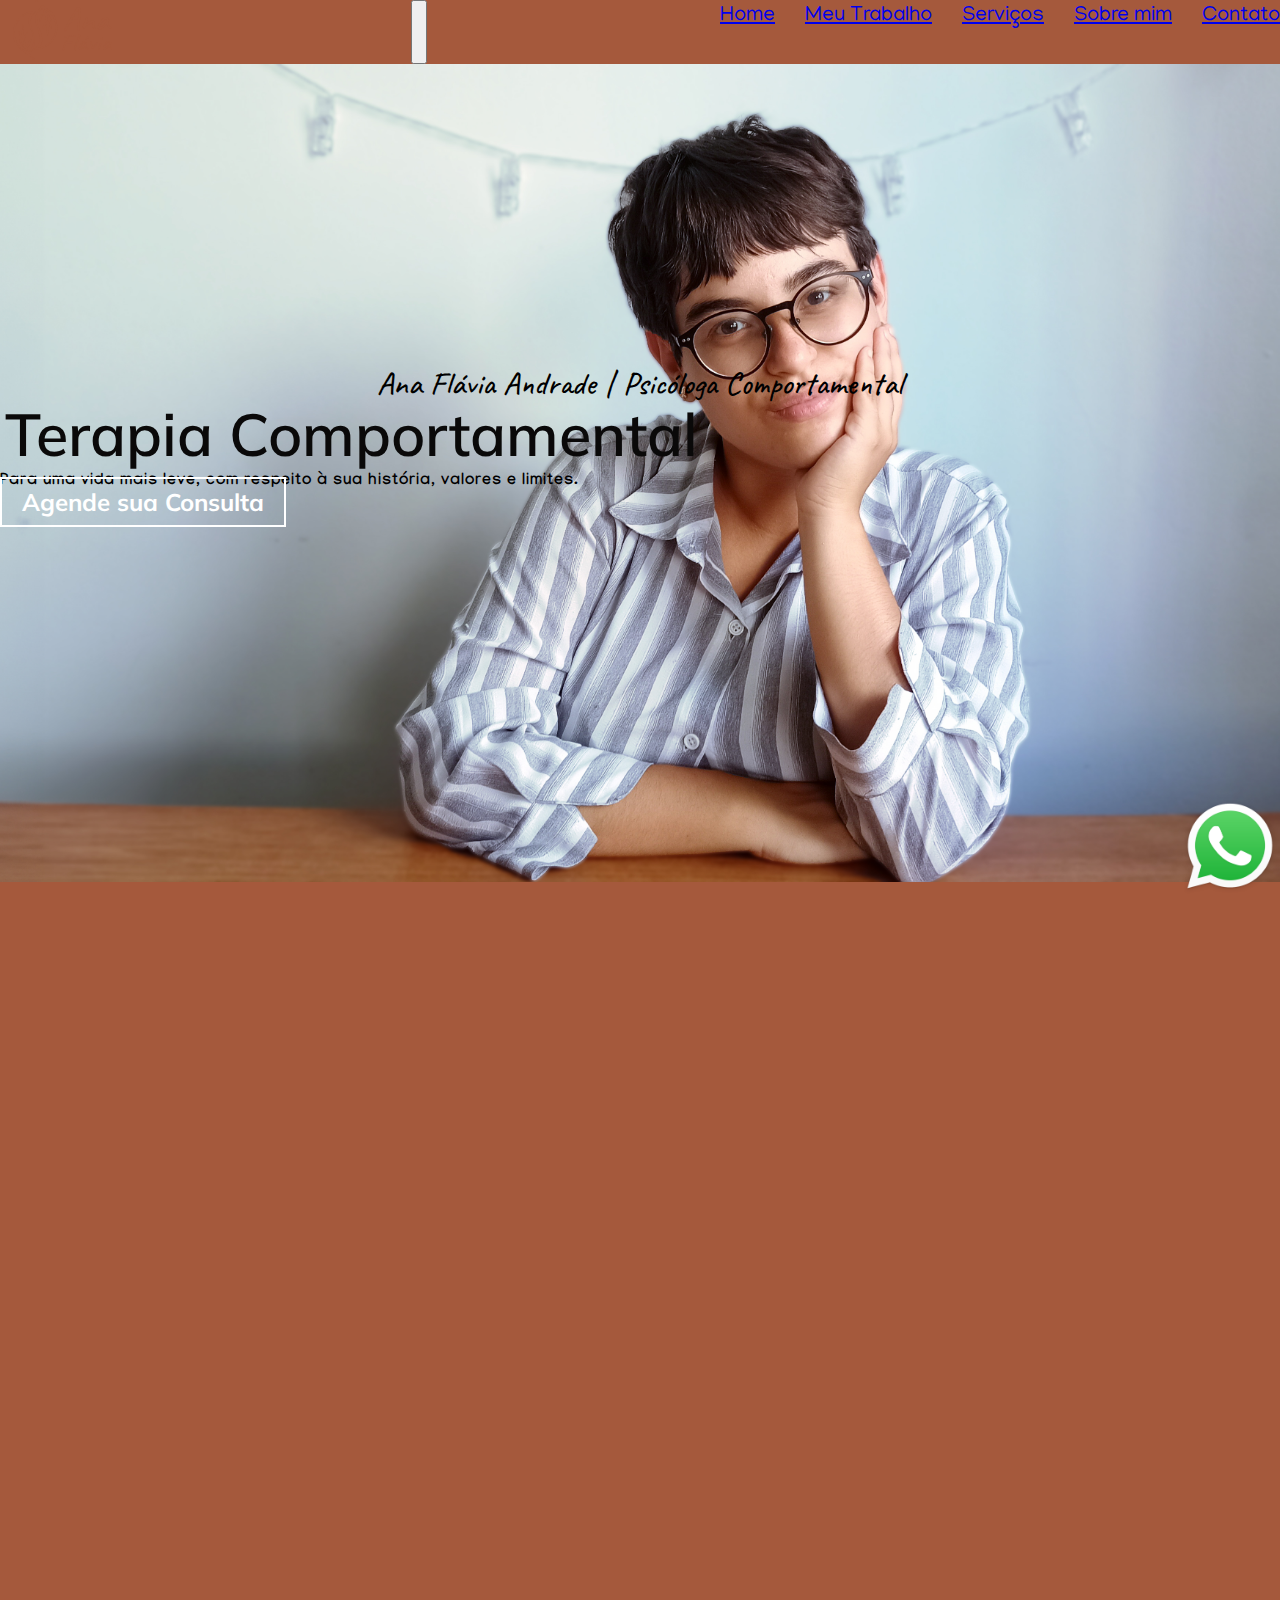
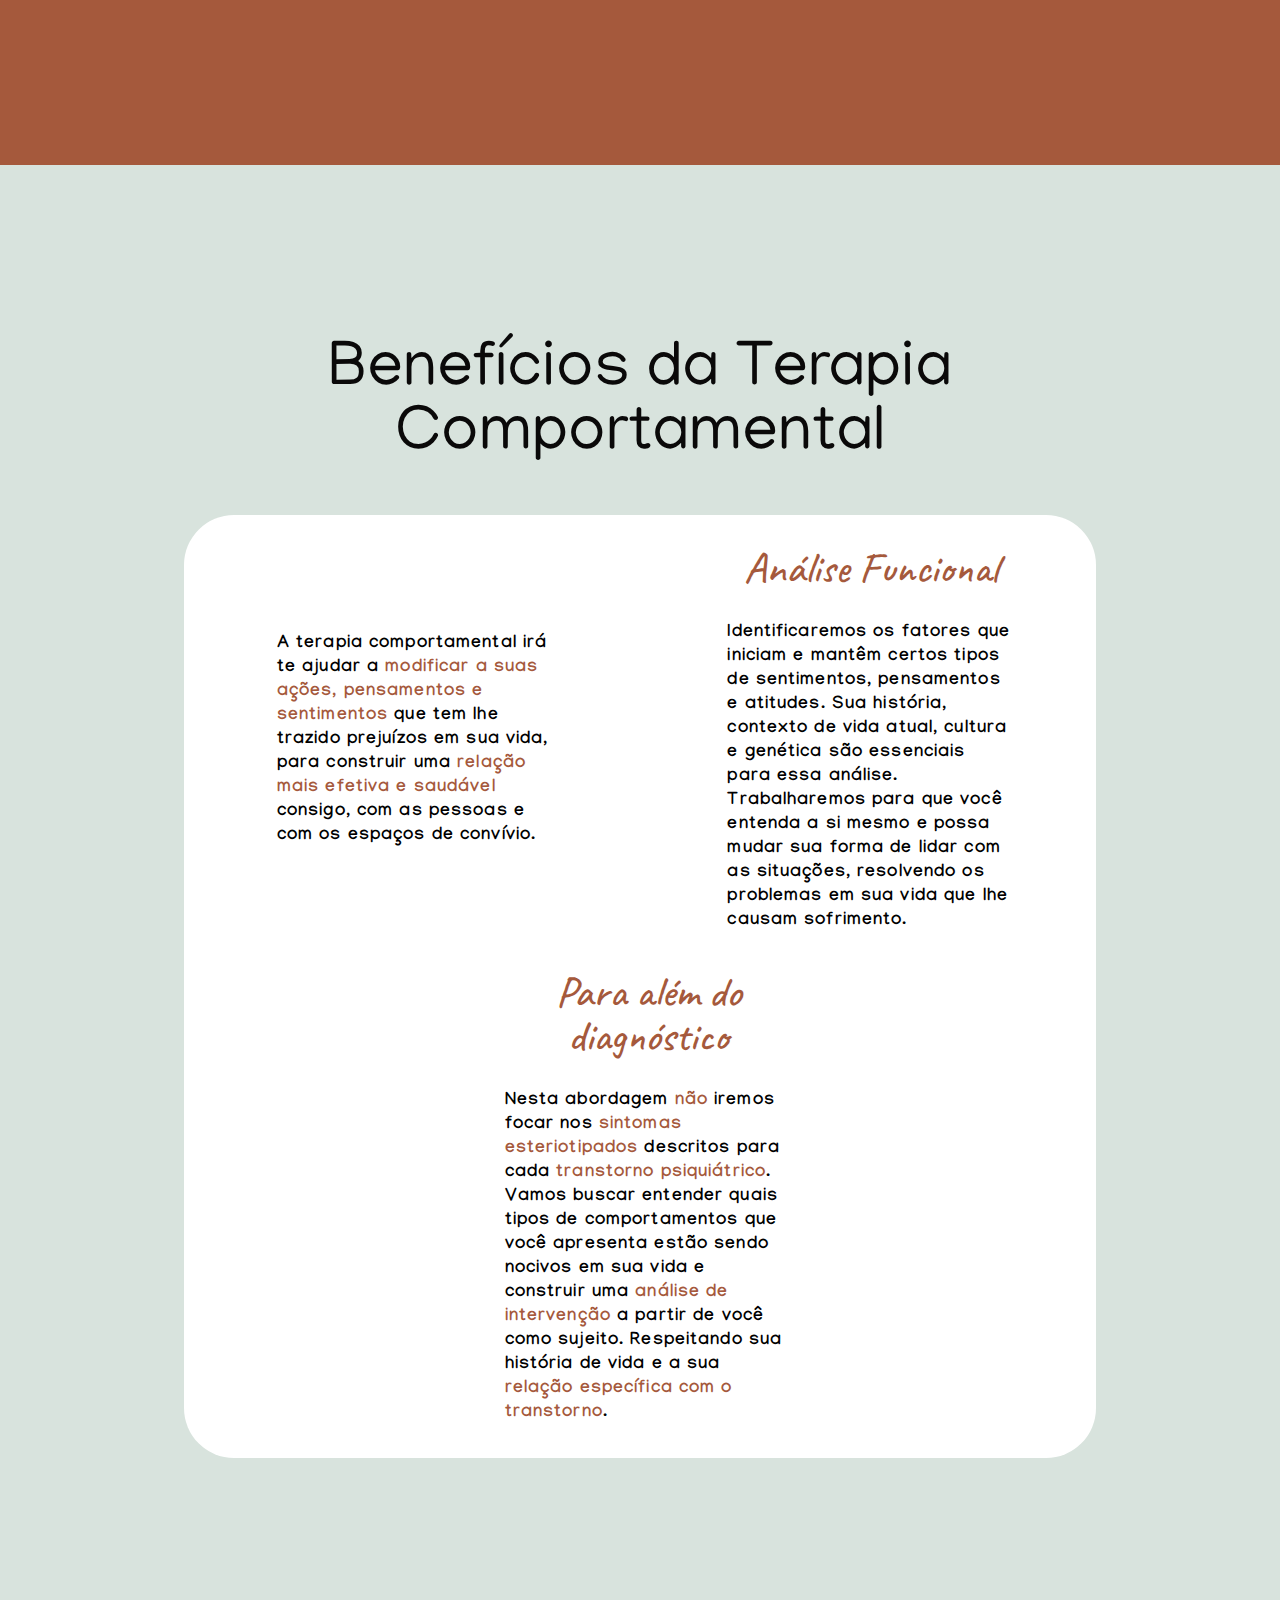
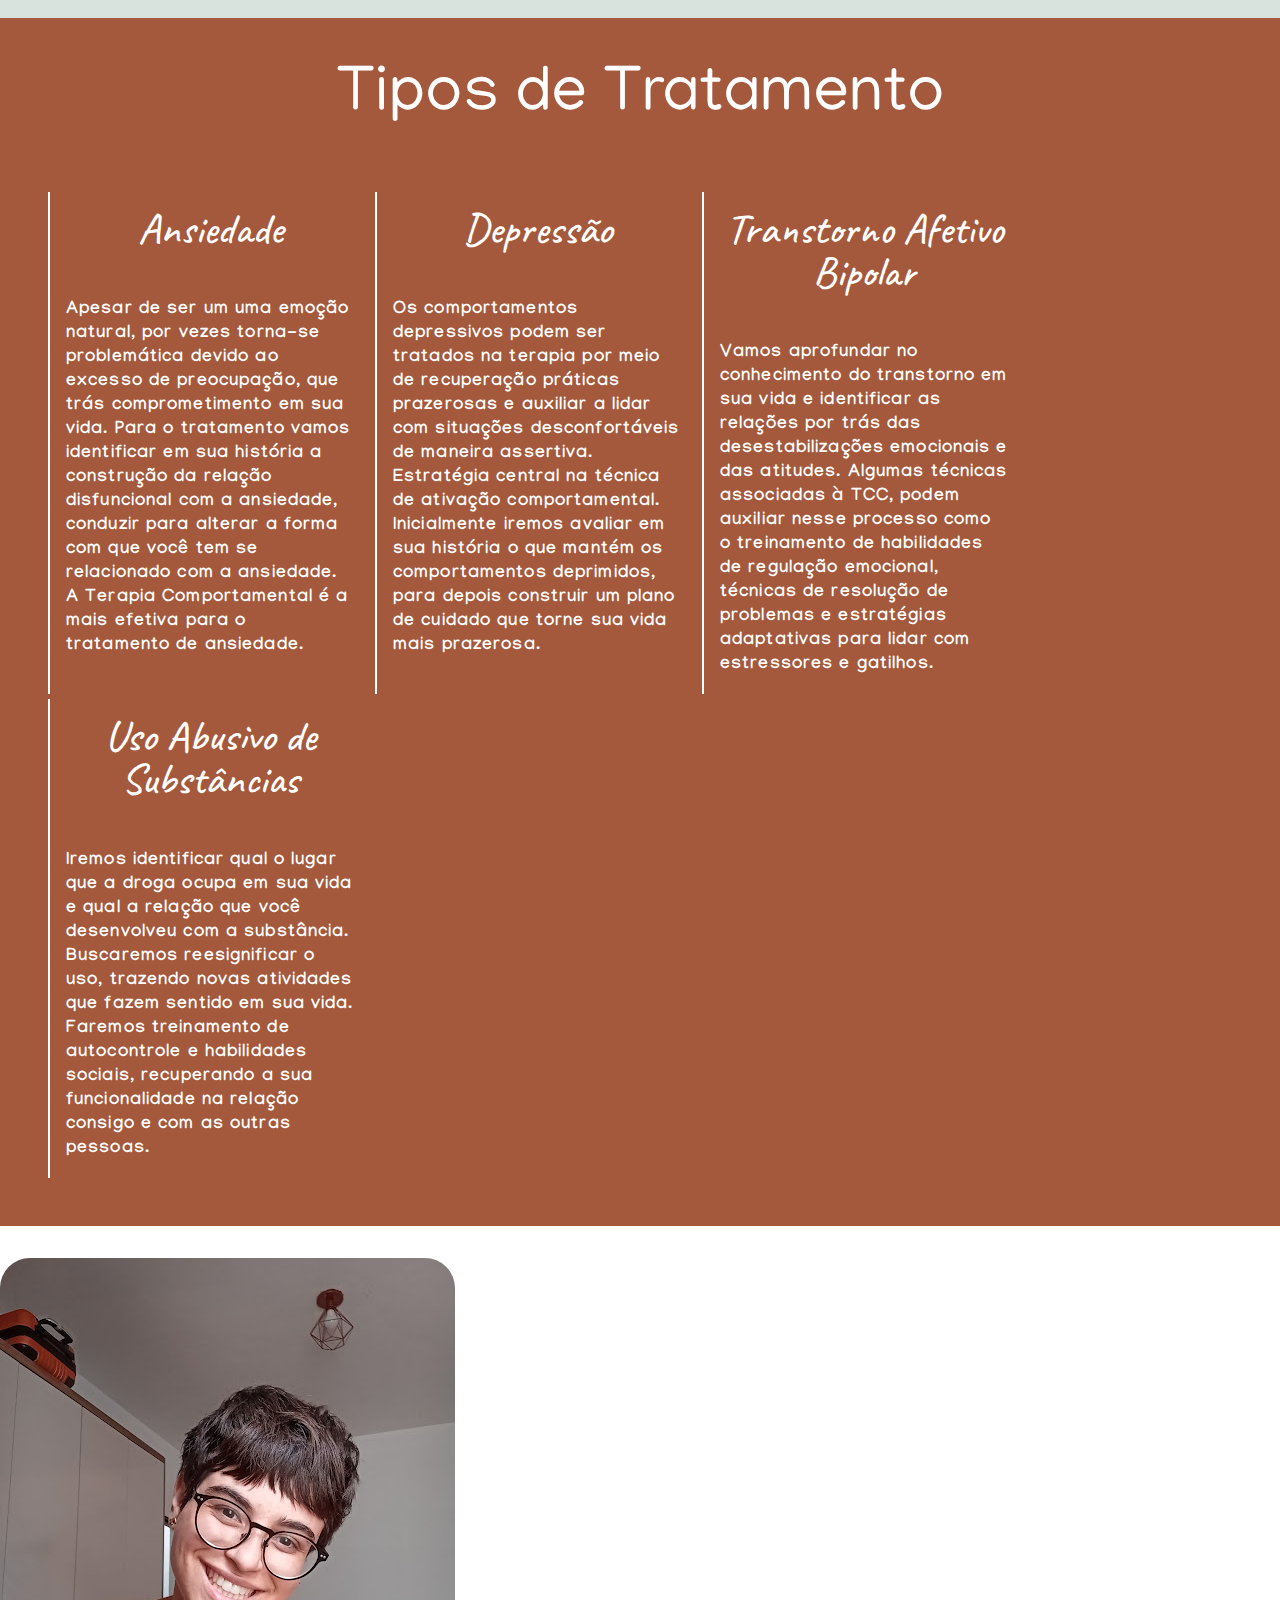
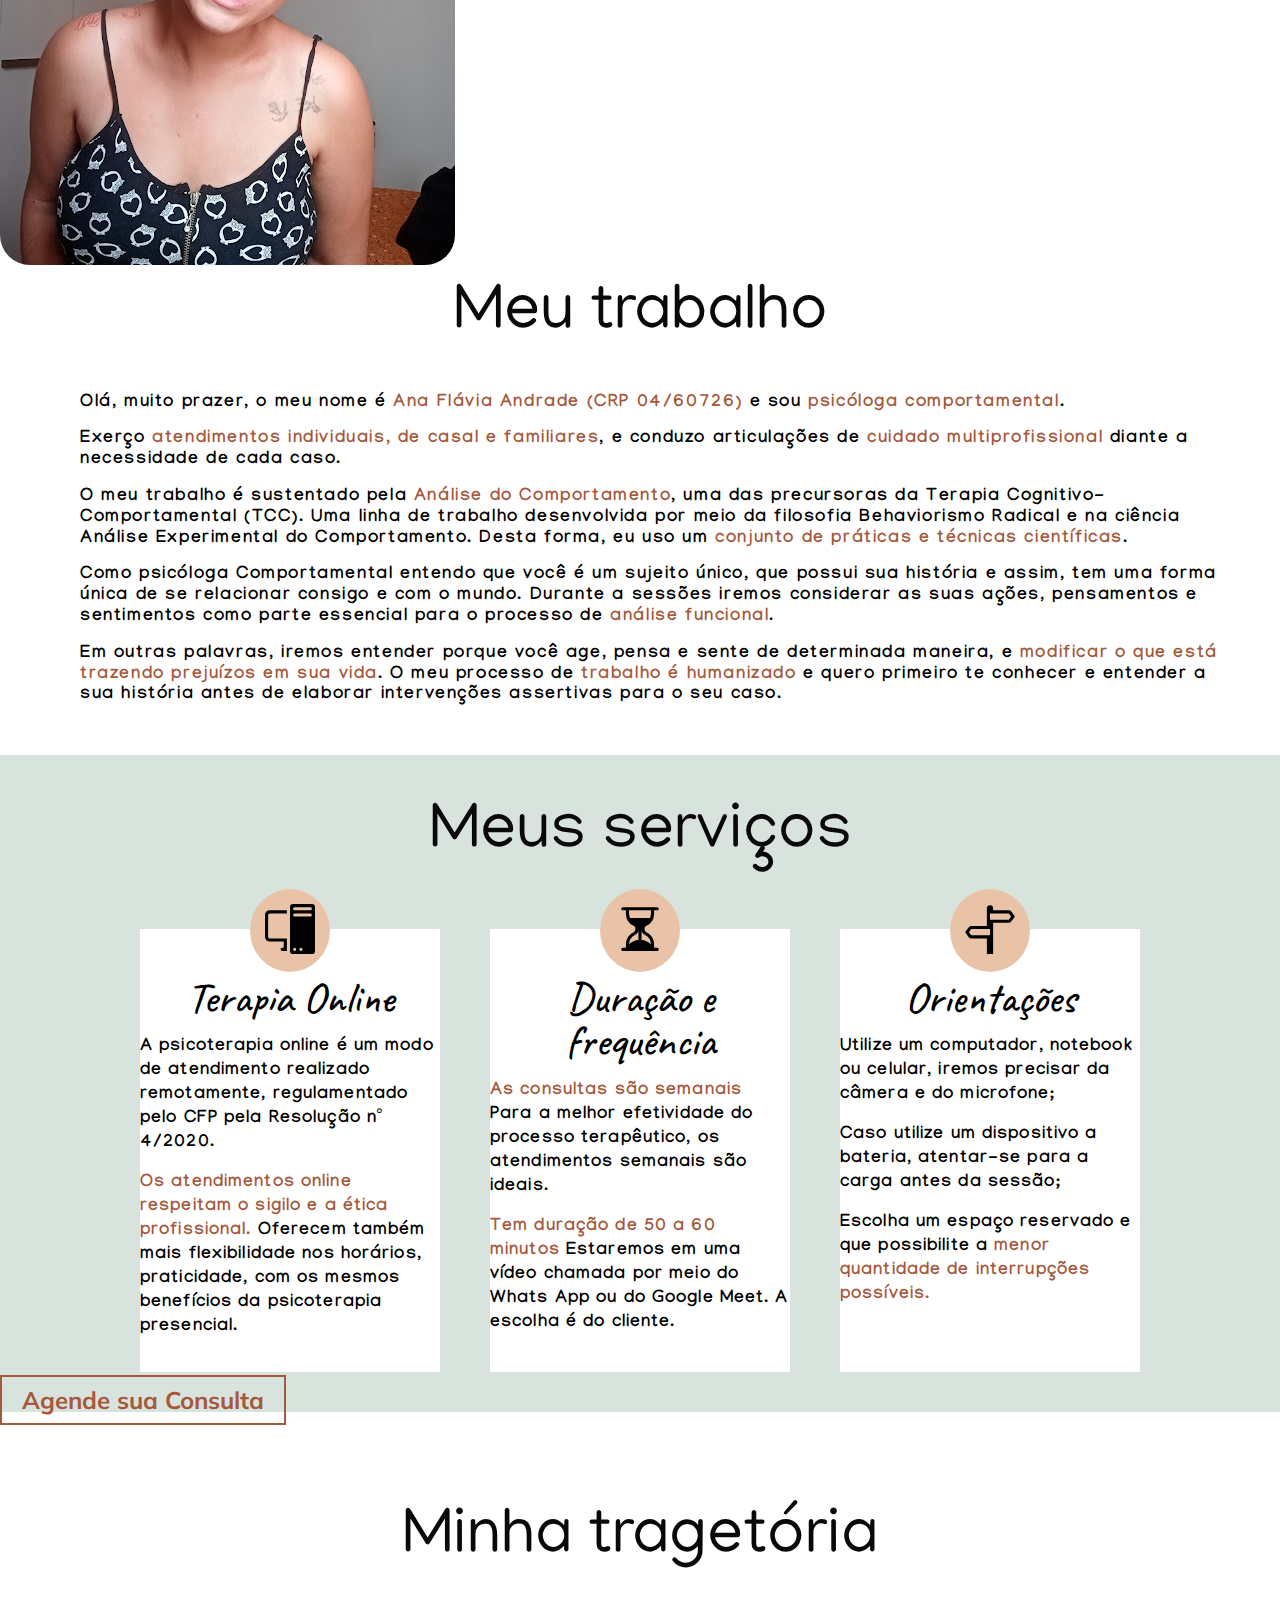
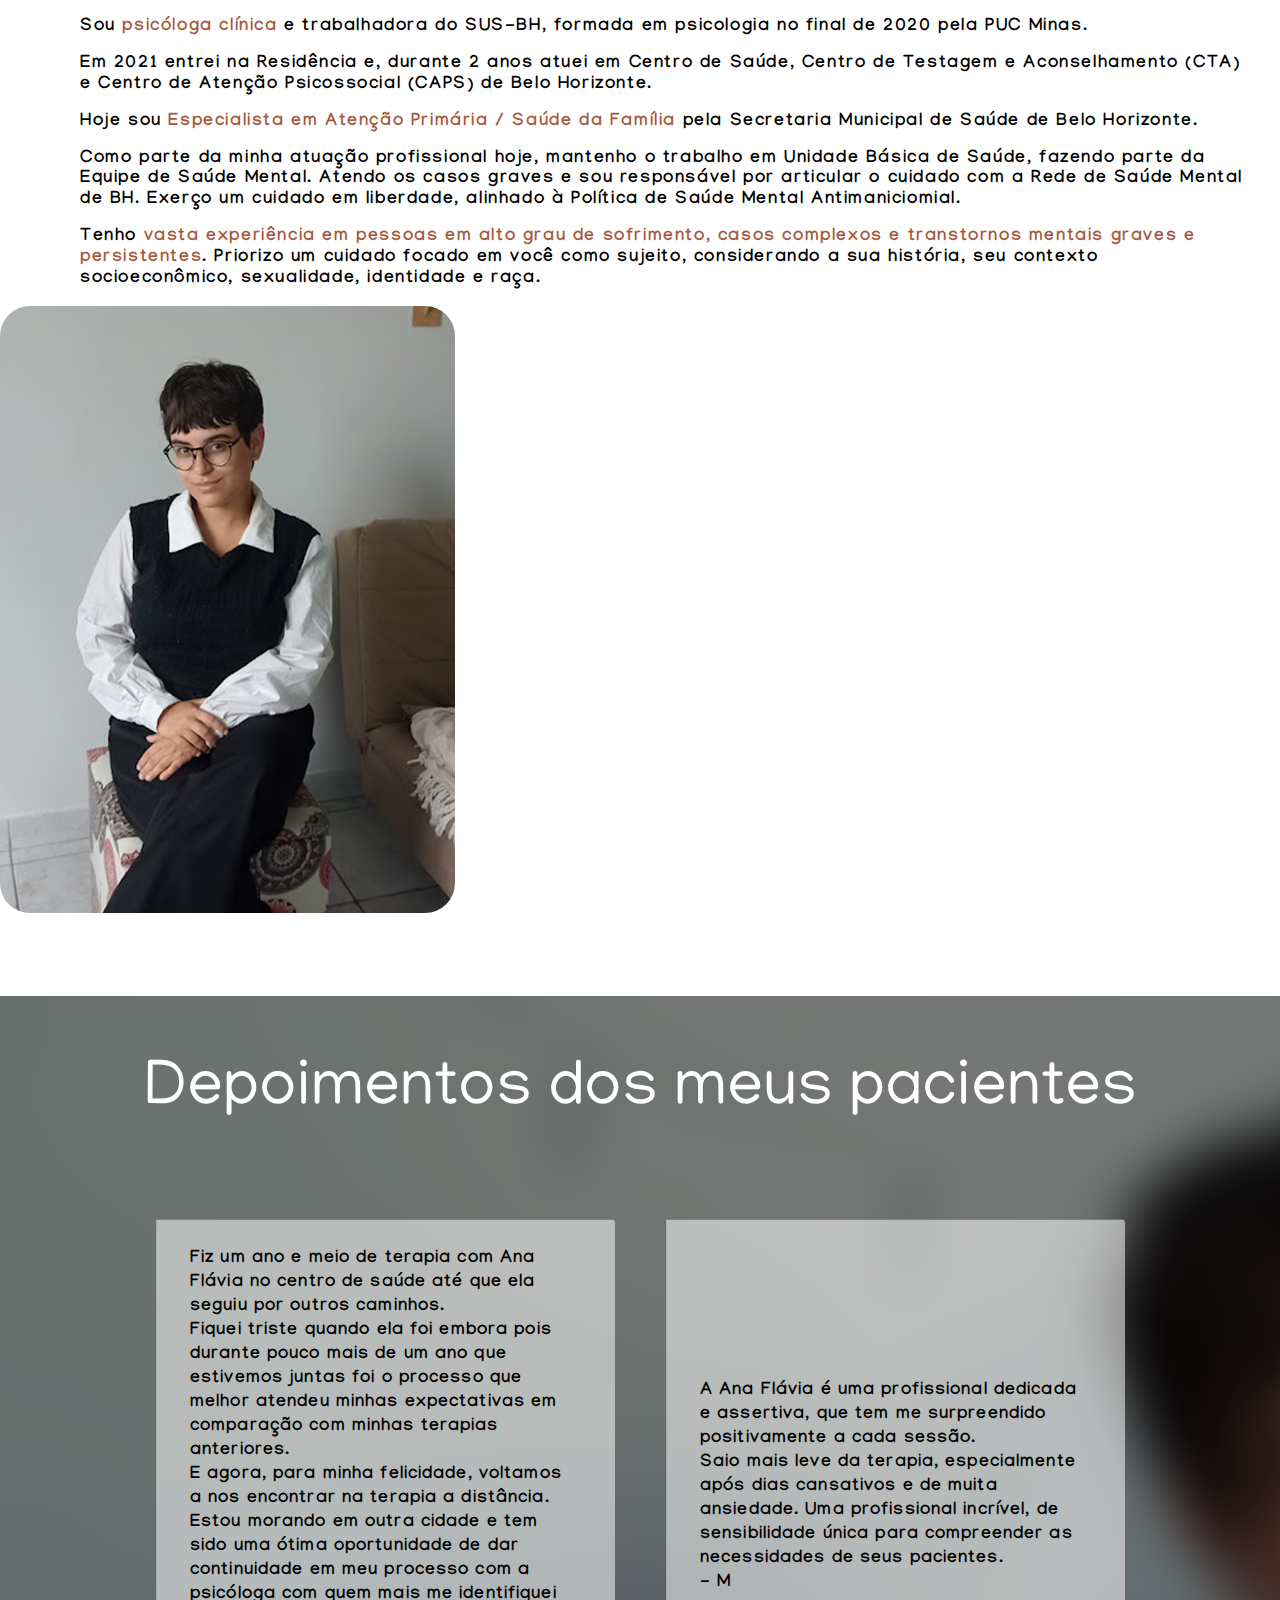
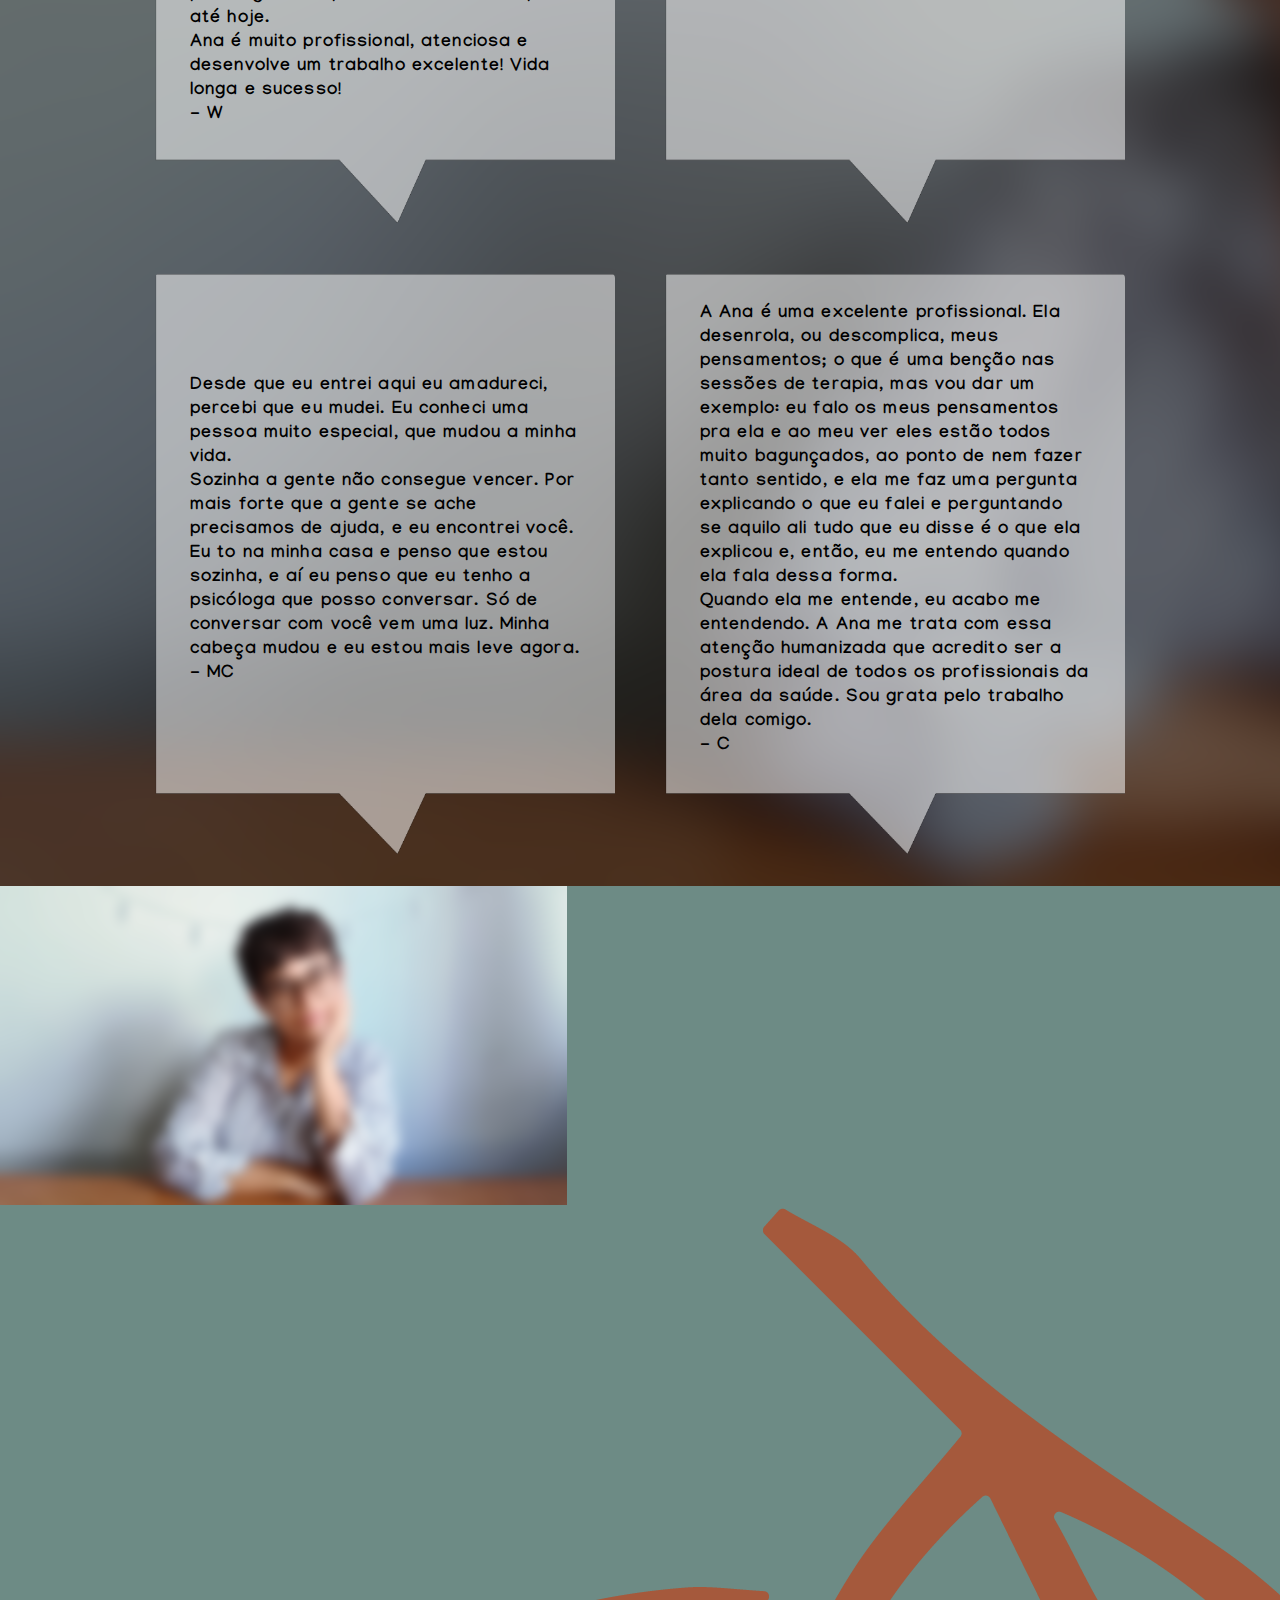
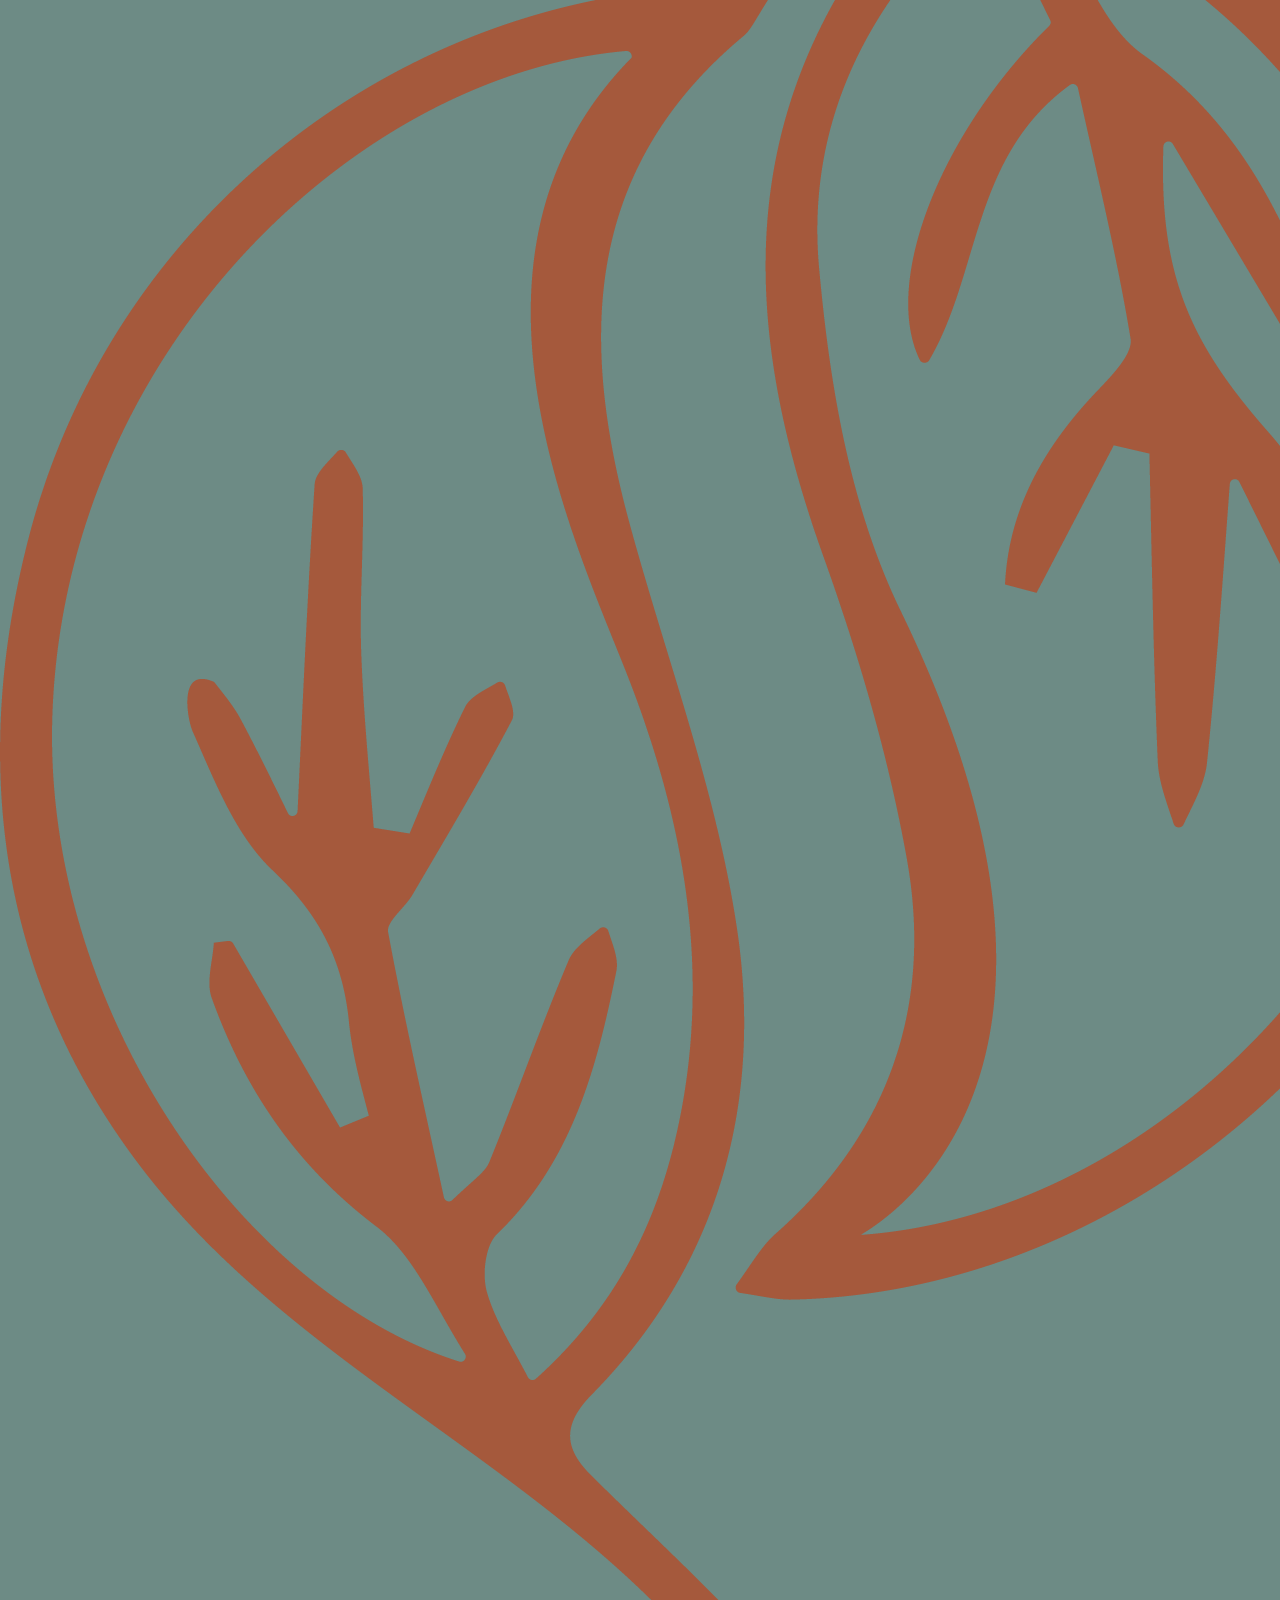
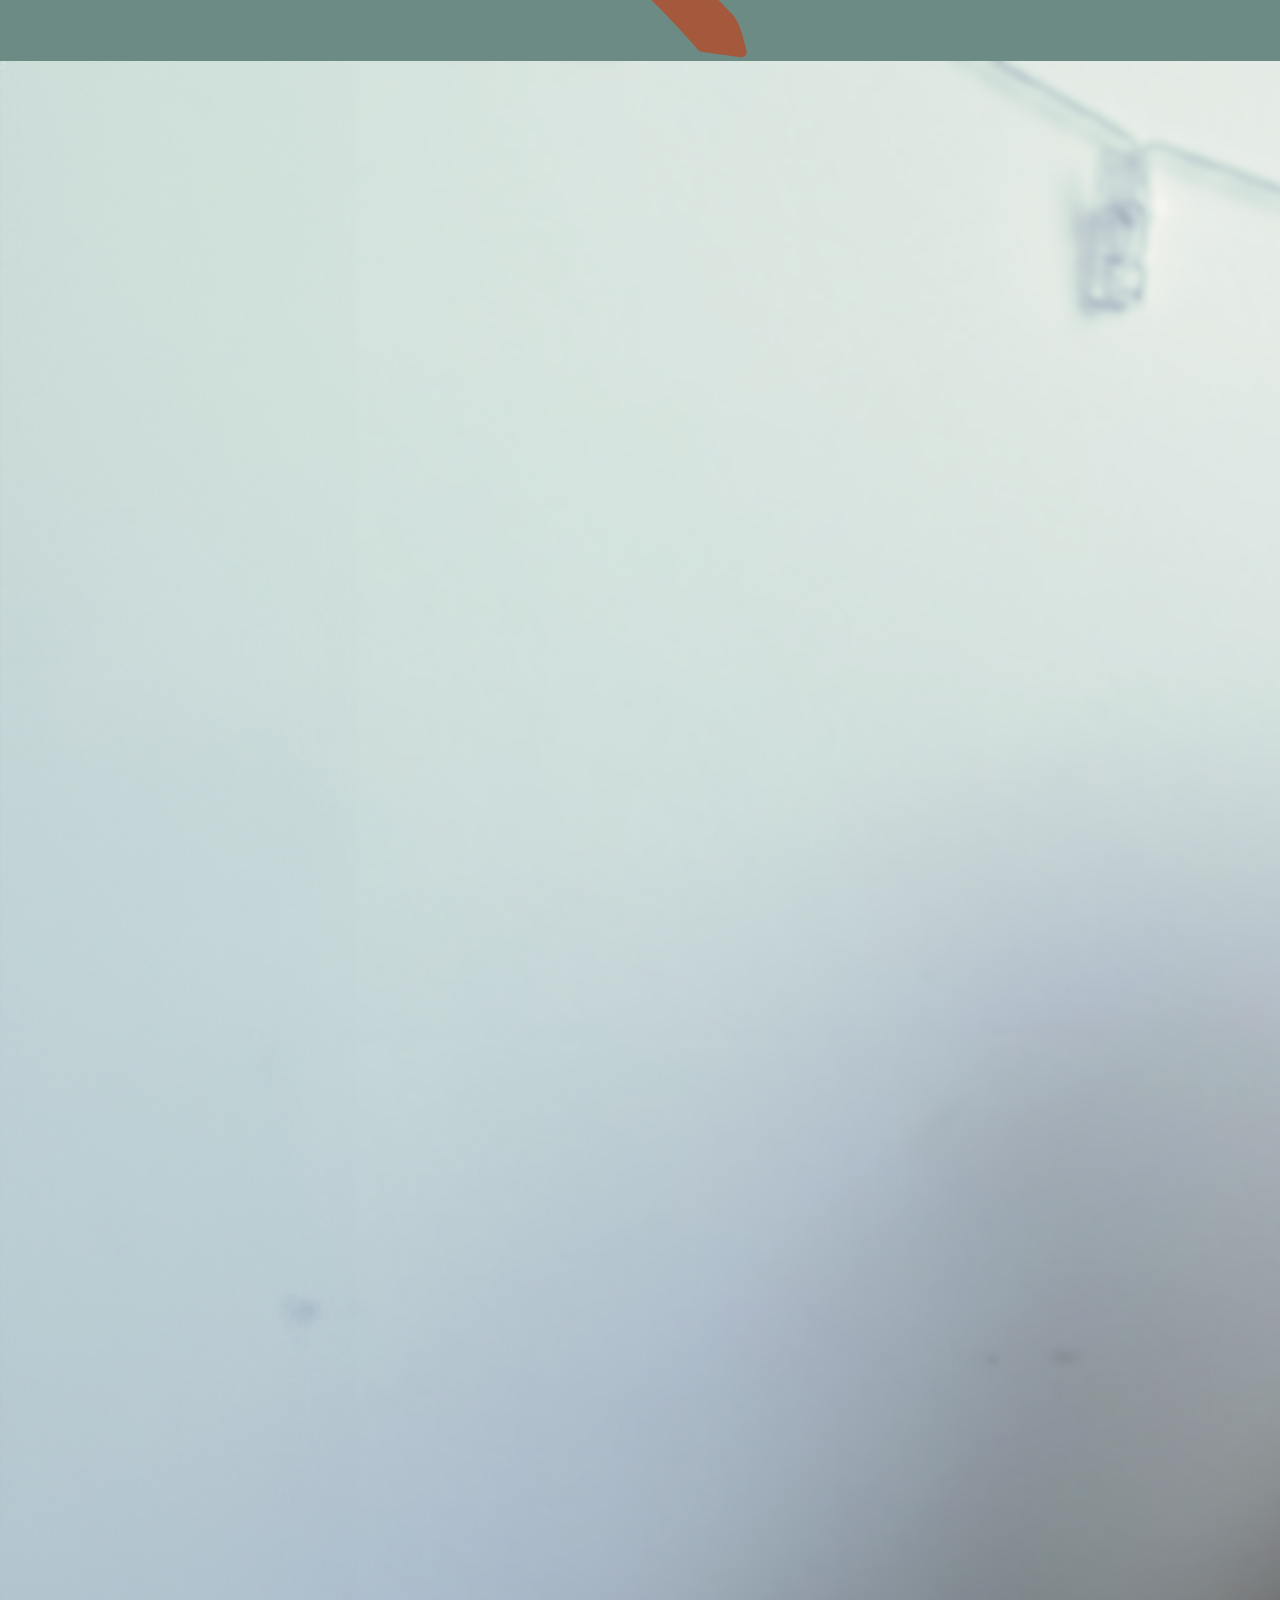
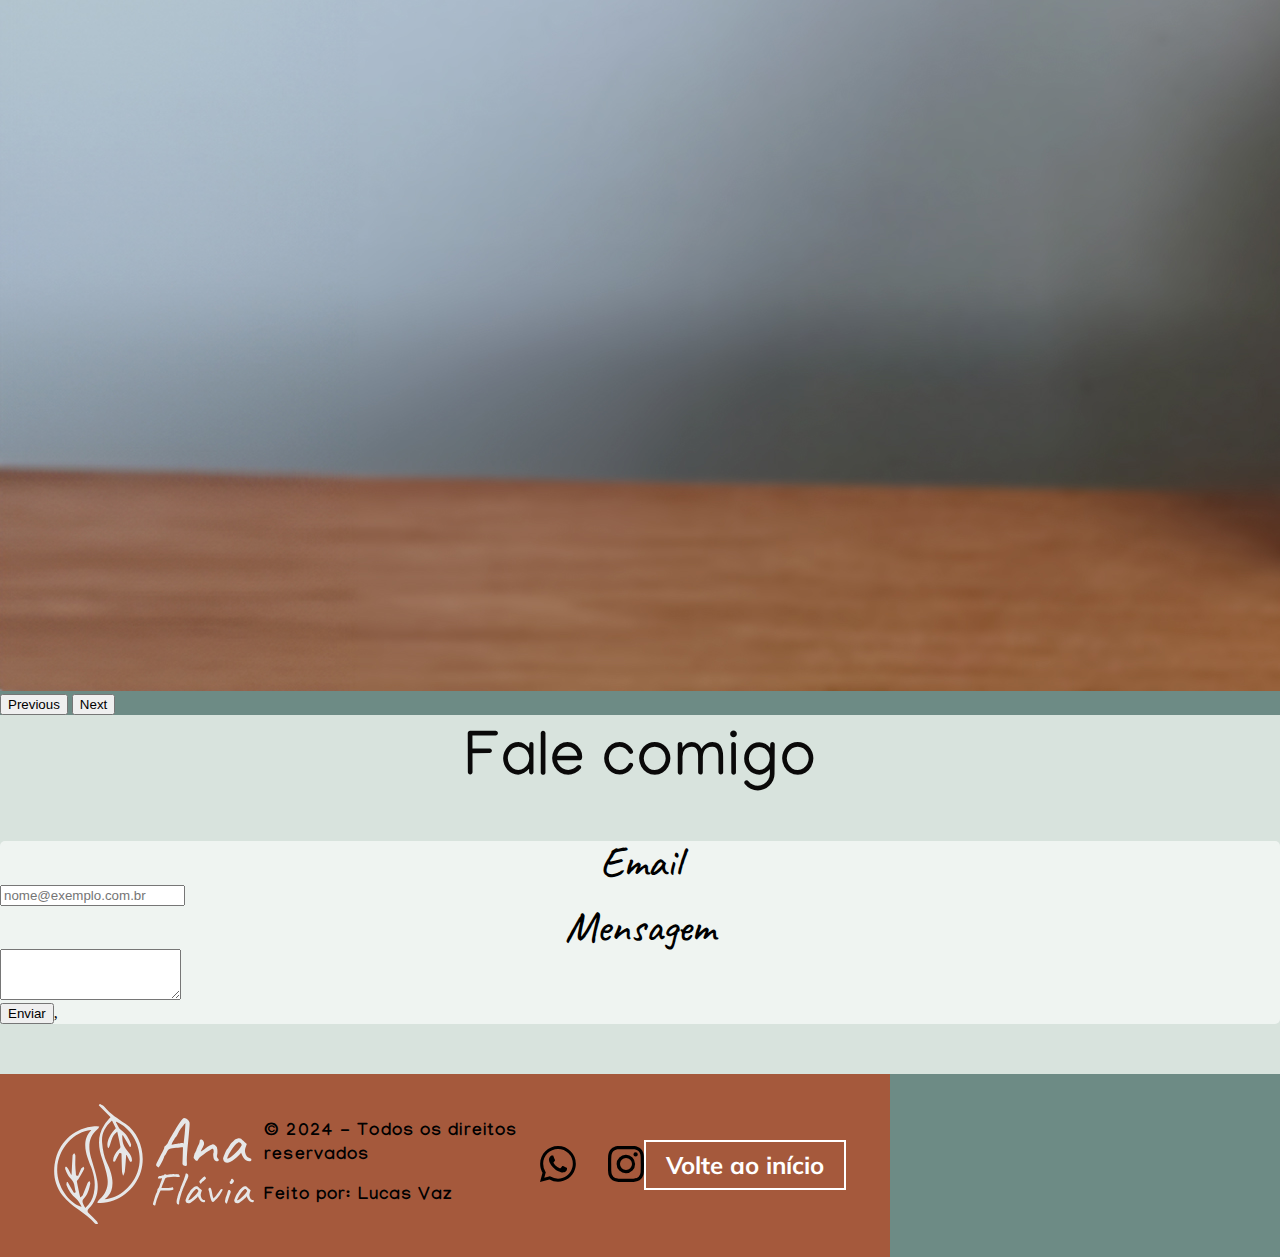
==== commit 6023483b: "Some Details" ====
--- a/Site Ana.html
+++ b/Site Ana.html
@@ -18,35 +18,65 @@
 
     <!-- Nosso CSS -->
     <link rel="stylesheet" href="app.css">
-    <title>Site da Ana</title>
+    <!-- SEO -->
+    <title>Terapia Comportamental</title>
+    <meta property="og:title" content="Terapia Comportamental" />
+    <!-- <meta property="og:url" content="https://www.imdb.com/title/tt0117500/" /> -->
+    <meta property="og:image" content="imgs/psicoterapia-online3.jpg" />
+    <meta property="og:description"
+        content="Para uma vida mais leve, com respeito à sua história, valores e limites." />
+
+    <!-- Tags Google -->
+    <!-- Google Tag Manager -->
+    <script>(function (w, d, s, l, i) {
+            w[l] = w[l] || []; w[l].push({
+                'gtm.start':
+                    new Date().getTime(), event: 'gtm.js'
+            }); var f = d.getElementsByTagName(s)[0],
+                j = d.createElement(s), dl = l != 'dataLayer' ? '&l=' + l : ''; j.async = true; j.src =
+                    'https://www.googletagmanager.com/gtm.js?id=' + i + dl; f.parentNode.insertBefore(j, f);
+        })(window, document, 'script', 'dataLayer', 'GTM-KW4HZRDF');</script>
+    <!-- End Google Tag Manager -->
+
 </head>
 
 <body>
+    <!-- Google Tag Manager (noscript) -->
+    <noscript><iframe src="https://www.googletagmanager.com/ns.html?id=GTM-KW4HZRDF" height="0" width="0"
+            style="display:none;visibility:hidden"></iframe></noscript>
+    <!-- End Google Tag Manager (noscript) -->
     <!-- Menu -->
     <nav class="navbar navbar-expand-lg navbar-light bg-light">
-        <a class="navbar-brand" href="#"><img id="logoNav" class="img-sm" src="imgs/Logo/SVG/SVG/L H C Ana Flávia_1.svg"
-                alt=""></a>
-        <button class="navbar-toggler" type="button" data-toggle="collapse" data-target="#navbarSupportedContent"
-            aria-controls="navbarSupportedContent" aria-expanded="false" aria-label="Toggle navigation">
-            <span class="navbar-toggler-icon"></span>
-        </button>
-
-        <div class="collapse navbar-collapse" id="navbarSupportedContent">
-            <ul class="navbar-nav mr-auto">
-                <li class="nav-item active">
-                    <a class="nav-link" href="#">Home <span class="sr-only"></span></a>
-                </li>
-                <li class="nav-item">
-                    <a class="nav-link" href="#">Contato</a>
-                </li>
-            </ul>
+
+        <div class="container-fluid newNav">
+            <a class="navbar-brand" href="#"><img id="logoNav" class="img-sm"
+                    src="imgs/Logo/SVG/SVG/L H C Ana Flávia_1.svg" alt=""></a>
+
+
+            <button class="navbar-toggler" type="button" data-bs-toggle="collapse"
+                data-bs-target="#navbarNavDarkDropdown" aria-controls="navbarNavDarkDropdown" aria-expanded="false"
+                aria-label="Toggle navigation">
+                <span class="navbar-toggler-icon"></span>
+            </button>
+
+            <div class="collapse navbar-collapse " id="navbarNavDarkDropdown">
+                <ul class="navbar-nav ">
+                    <li> <a class="navbar-brand" href="#mainSec">Home</a></li>
+                    <li><a class="navbar-brand" href="#secTrag">Meu Trabalho</a></li>
+                    </li>
+                    <li><a class="navbar-brand" href="#secFunc">Serviços</a></li>
+                    </li>
+                    <li><a class="navbar-brand" href="#secTrag2">Sobre mim</a></li>
+                    </li>
+                    <li><a class="navbar-brand" href="#contact">Contato</a></li>
+                    </li>
+
+
+                </ul>
+            </div>
         </div>
     </nav>
-    <div class="wpp">
-        <img src="imgs/WhatsApp_icon2.png" alt="">
-        <p> </p>
-
-    </div>
+
     <!-- <div class="cookie">
         <p>Esse site utiliza Cookies</p>
         <button onclick="acceptCookie()">Ok</button>
@@ -71,7 +101,10 @@
                     <h1>Terapia Comportamental</h1>
                     <p>Para uma vida mais leve, com respeito à sua
                         história, valores e limites.</p>
-                    <a type="button" class="btn btn-outline-primary btnCon" href="#">Agende sua Consulta</a>
+                    <a type="button" class="btn btn-outline-primary btnCon"
+                        href="https://wa.me/553193930876?text=Ol%C3%A1%2C%20gostaria%20de%20saber%20mais"
+                        target="_blank" rel="noopener noreferrer">Agende sua
+                        Consulta</a>
                 </div>
                 <div class="col-md-6 text-center">
 
@@ -80,6 +113,7 @@
             </div>
         </div>
     </div>
+
 
     <!-- Seção 2 -->
     <div class="videoRes" controls>
@@ -111,9 +145,11 @@
             <span class="gB"></span>
             <div class="tct-it">
                 <h3>Análise Funcional</h3>
-                <p>Identificaremos os fatores que iniciam e mantêm certos tipos de sentimentos, pensamentos e atitudes.
+                <p>Identificaremos os fatores que iniciam e mantêm certos tipos de sentimentos, pensamentos e
+                    atitudes.
                     Sua história, contexto de vida atual, cultura e genética são essenciais para essa análise.
-                    Trabalharemos para que você entenda a si mesmo e possa mudar sua forma de lidar com as situações,
+                    Trabalharemos para que você entenda a si mesmo e possa mudar sua forma de lidar com as
+                    situações,
                     resolvendo os problemas em sua vida que lhe causam sofrimento.</p>
             </div>
             <span class="gB"></span>
@@ -276,8 +312,16 @@
         <div class="newH2">
             <h2>Meus serviços</h2>
         </div>
+
         <div class="secFunc-row row">
             <div class="secFunc-it col-md-4 text-center">
+                <div class="funcIcon">
+                    <figure><svg xmlns="http://www.w3.org/2000/svg" fill="currentColor" class="bi bi-pc-display"
+                            viewBox="0 0 16 16">
+                            <path
+                                d="M8 1a1 1 0 0 1 1-1h6a1 1 0 0 1 1 1v14a1 1 0 0 1-1 1H9a1 1 0 0 1-1-1zm1 13.5a.5.5 0 1 0 1 0 .5.5 0 0 0-1 0m2 0a.5.5 0 1 0 1 0 .5.5 0 0 0-1 0M9.5 1a.5.5 0 0 0 0 1h5a.5.5 0 0 0 0-1zM9 3.5a.5.5 0 0 0 .5.5h5a.5.5 0 0 0 0-1h-5a.5.5 0 0 0-.5.5M1.5 2A1.5 1.5 0 0 0 0 3.5v7A1.5 1.5 0 0 0 1.5 12H6v2h-.5a.5.5 0 0 0 0 1H7v-4H1.5a.5.5 0 0 1-.5-.5v-7a.5.5 0 0 1 .5-.5H7V2z" />
+                        </svg></figure>
+                </div>
                 <h3>Terapia Online</h3>
                 <p>A psicoterapia online é um modo de
                     atendimento realizado remotamente,
@@ -291,6 +335,13 @@
                     presencial.</p>
             </div>
             <div class="secFunc-it col-md-4 text-center">
+                <div class="funcIcon">
+                    <figure><svg xmlns="http://www.w3.org/2000/svg" fill="currentColor" class="bi bi-hourglass-split"
+                            viewBox="0 0 16 16">
+                            <path
+                                d="M2.5 15a.5.5 0 1 1 0-1h1v-1a4.5 4.5 0 0 1 2.557-4.06c.29-.139.443-.377.443-.59v-.7c0-.213-.154-.451-.443-.59A4.5 4.5 0 0 1 3.5 3V2h-1a.5.5 0 0 1 0-1h11a.5.5 0 0 1 0 1h-1v1a4.5 4.5 0 0 1-2.557 4.06c-.29.139-.443.377-.443.59v.7c0 .213.154.451.443.59A4.5 4.5 0 0 1 12.5 13v1h1a.5.5 0 0 1 0 1zm2-13v1c0 .537.12 1.045.337 1.5h6.326c.216-.455.337-.963.337-1.5V2zm3 6.35c0 .701-.478 1.236-1.011 1.492A3.5 3.5 0 0 0 4.5 13s.866-1.299 3-1.48zm1 0v3.17c2.134.181 3 1.48 3 1.48a3.5 3.5 0 0 0-1.989-3.158C8.978 9.586 8.5 9.052 8.5 8.351z" />
+                        </svg></figure>
+                </div>
                 <h3>Duração e frequência</h3>
                 <p><span>As consultas são semanais</span>
                     Para a melhor efetividade do processo
@@ -302,6 +353,13 @@
                     A escolha é do cliente.</p>
             </div>
             <div class="secFunc-it col-md-4 text-center">
+                <div class="funcIcon">
+                    <figure><svg xmlns="http://www.w3.org/2000/svg" fill="currentColor" class="bi bi-signpost-split"
+                            viewBox="0 0 16 16">
+                            <path
+                                d="M7 7V1.414a1 1 0 0 1 2 0V2h5a1 1 0 0 1 .8.4l.975 1.3a.5.5 0 0 1 0 .6L14.8 5.6a1 1 0 0 1-.8.4H9v10H7v-5H2a1 1 0 0 1-.8-.4L.225 9.3a.5.5 0 0 1 0-.6L1.2 7.4A1 1 0 0 1 2 7zm1 3V8H2l-.75 1L2 10zm0-5h6l.75-1L14 3H8z" />
+                        </svg></figure>
+                </div>
                 <h3>Orientações</h3>
                 <p>Utilize um computador, notebook ou
                     celular, iremos precisar da câmera e
@@ -315,7 +373,9 @@
             </div>
         </div>
         <div class="d-flex justify-content-center pb-4">
-            <a type="button" class="btn btn-outline-primary btnCon " href="#">Agende
+            <a type="button" class="btn btn-outline-primary btnCon btnCon2 "
+                href="https://wa.me/553193930876?text=Ol%C3%A1%2C%20gostaria%20de%20saber%20mais" target="_blank"
+                rel="noopener noreferrer">Agende
                 sua
                 Consulta</a>
         </div>
@@ -359,107 +419,207 @@
 
     <!--  Seção 8 -->
     <div class="container-fluid" id="depo">
+        <div class="backdrop"></div>
         <div class="newH2">
             <h2>Depoimentos dos meus pacientes</h2>
         </div>
         <div class="depo-row row">
             <div class="depo-it col-lg-3">
-                <p>Fiz um ano e meio de terapia com Ana
-                    Flávia no centro de saúde até que ela
-                    seguiu por outros caminhos. </p>
-                <p>Fiquei triste
-                    quando ela foi embora pois durante
-                    pouco mais de um ano que estivemos
-                    juntas foi o processo que melhor
-                    atendeu minhas expectativas em
-                    comparação com minhas terapias
-                    anteriores. </p>
-                <p>E agora, para minha
-                    felicidade, voltamos a nos encontrar na
-                    terapia a distância. Estou morando em
-                    outra cidade e tem sido uma ótima
-                    oportunidade de dar continuidade em
-                    meu processo com a psicóloga com
-                    quem mais me identifiquei até hoje.</p>
-                <p> Ana
-                    é muito profissional, atenciosa e
-                    desenvolve um trabalho excelente! Vida
-                    longa e sucesso!</p>
-                <p>- W</p>
+                <div>
+                    <p>Fiz um ano e meio de terapia com Ana
+                        Flávia no centro de saúde até que ela
+                        seguiu por outros caminhos. </p>
+                    <p>Fiquei triste
+                        quando ela foi embora pois durante
+                        pouco mais de um ano que estivemos
+                        juntas foi o processo que melhor
+                        atendeu minhas expectativas em
+                        comparação com minhas terapias
+                        anteriores. </p>
+                    <p>E agora, para minha
+                        felicidade, voltamos a nos encontrar na
+                        terapia a distância. Estou morando em
+                        outra cidade e tem sido uma ótima
+                        oportunidade de dar continuidade em
+                        meu processo com a psicóloga com
+                        quem mais me identifiquei até hoje.</p>
+                    <p> Ana
+                        é muito profissional, atenciosa e
+                        desenvolve um trabalho excelente! Vida
+                        longa e sucesso!</p>
+                    <p>- W</p>
+                </div>
             </div>
             <div class="depo-it col-lg-3">
-                <p>A Ana Flávia é uma profissional
-                    dedicada e assertiva, que tem me
-                    surpreendido positivamente a cada
-                    sessão.</p>
-                <p>Saio mais leve da terapia,
-                    especialmente após dias cansativos e
-                    de muita ansiedade. Uma profissional
-                    incrível, de sensibilidade única para
-                    compreender as necessidades de seus
-                    pacientes.</p>
-                <p>- M</p>
+                <div>
+                    <p>A Ana Flávia é uma profissional
+                        dedicada e assertiva, que tem me
+                        surpreendido positivamente a cada
+                        sessão.</p>
+                    <p>Saio mais leve da terapia,
+                        especialmente após dias cansativos e
+                        de muita ansiedade. Uma profissional
+                        incrível, de sensibilidade única para
+                        compreender as necessidades de seus
+                        pacientes.</p>
+                    <p>- M</p>
+                </div>
             </div>
             <div class="depo-it col-lg-3">
-                <p>Desde que eu entrei aqui eu amadureci,
-                    percebi que eu mudei. Eu conheci uma
-                    pessoa muito especial, que mudou a
-                    minha vida.</p>
-                <p> Sozinha a gente não
-                    consegue vencer. Por mais forte que a
-                    gente se ache precisamos de ajuda, e eu
-                    encontrei você.</p>
-                <p> Eu to na minha casa e
-                    penso que estou sozinha, e aí eu penso
-                    que eu tenho a psicóloga que posso
-                    conversar. Só de conversar com você
-                    vem uma luz. Minha cabeça mudou e eu
-                    estou mais leve agora.</p>
-                <p>- MC</p>
+                <div>
+                    <p>Desde que eu entrei aqui eu amadureci,
+                        percebi que eu mudei. Eu conheci uma
+                        pessoa muito especial, que mudou a
+                        minha vida.</p>
+                    <p> Sozinha a gente não
+                        consegue vencer. Por mais forte que a
+                        gente se ache precisamos de ajuda, e eu
+                        encontrei você.</p>
+                    <p> Eu to na minha casa e
+                        penso que estou sozinha, e aí eu penso
+                        que eu tenho a psicóloga que posso
+                        conversar. Só de conversar com você
+                        vem uma luz. Minha cabeça mudou e eu
+                        estou mais leve agora.</p>
+                    <p>- MC</p>
+                </div>
             </div>
             <div class="depo-it col-lg-3">
-                <p> A Ana é uma excelente profissional. Ela
-                    desenrola, ou descomplica, meus
-                    pensamentos; o que é uma benção nas
-                    sessões de terapia, mas vou dar um
-                    exemplo: eu falo os meus pensamentos
-                    pra ela e ao meu ver eles estão todos
-                    muito bagunçados, ao ponto de nem
-                    fazer tanto sentido, e ela me faz uma
-                    pergunta explicando o que eu falei e
-                    perguntando se aquilo ali tudo que eu
-                    disse é o que ela explicou e, então, eu
-                    me entendo quando ela fala dessa
-                    forma.</p>
-                <p> Quando ela me entende, eu
-                    acabo me entendendo. A Ana me trata
-                    com essa atenção humanizada que
-                    acredito ser a postura ideal de todos os
-                    profissionais da área da saúde. Sou
-                    grata pelo trabalho dela comigo.</p>
-                <p>- C</p>
+                <div>
+                    <p> A Ana é uma excelente profissional. Ela
+                        desenrola, ou descomplica, meus
+                        pensamentos; o que é uma benção nas
+                        sessões de terapia, mas vou dar um
+                        exemplo: eu falo os meus pensamentos
+                        pra ela e ao meu ver eles estão todos
+                        muito bagunçados, ao ponto de nem
+                        fazer tanto sentido, e ela me faz uma
+                        pergunta explicando o que eu falei e
+                        perguntando se aquilo ali tudo que eu
+                        disse é o que ela explicou e, então, eu
+                        me entendo quando ela fala dessa
+                        forma.</p>
+                    <p> Quando ela me entende, eu
+                        acabo me entendendo. A Ana me trata
+                        com essa atenção humanizada que
+                        acredito ser a postura ideal de todos os
+                        profissionais da área da saúde. Sou
+                        grata pelo trabalho dela comigo.</p>
+                    <p>- C</p>
+                </div>
             </div>
         </div>
     </div>
 
     <!-- Seção 9 -->
+
+    <div id="carouselExample" class="carousel slide">
+        <div class="carousel-inner">
+            <div class="carousel-item active">
+                <img src="imgs/desfoque.png" class="d-block w-100" alt="...">
+            </div>
+            <div class="carousel-item">
+                <img src="imgs/logo-terapeuta.webp" class="d-block w-100" alt="...">
+            </div>
+            <div class="carousel-item">
+                <img src="imgs/psicoterapia-online3.jpg" class="d-block w-100" alt="...">
+            </div>
+        </div>
+        <button class="carousel-control-prev" type="button" data-bs-target="#carouselExample" data-bs-slide="prev">
+            <span class="carousel-control-prev-icon" aria-hidden="true"></span>
+            <span class="visually-hidden">Previous</span>
+        </button>
+        <button class="carousel-control-next" type="button" data-bs-target="#carouselExample" data-bs-slide="next">
+            <span class="carousel-control-next-icon" aria-hidden="true"></span>
+            <span class="visually-hidden">Next</span>
+        </button>
+    </div>
+
+    <!-- Contato -->
+
+
+    <div class="container-fluid form" id="contact">
+        <div class="newH2">
+            <h2 class="text-center pt-5">Fale comigo</h2>
+        </div>
+        <div class="row">
+            <div class="col-lg-3"></div>
+            <div class="col-lg-6">
+                <form class="p-4">
+                    <div class="form-group">
+                        <label for="exampleFormControlInput1">
+                            <h3>Email</h3>
+                        </label>
+                        <input type="email" class="form-control" id="exampleFormControlInput1"
+                            placeholder="nome@exemplo.com.br">
+                    </div>
+                    <div class="form-group pt-3">
+                        <label for="exampleFormControlTextarea1 ">
+                            <h3>Mensagem</h3>
+                        </label>
+                        <textarea class="form-control" id="exampleFormControlTextarea1" rows="3"></textarea>
+                    </div>
+                    <div class="text-center pt-4">
+                        <button type="submit" class="btn btn-primary text-center">Enviar</button>,
+                    </div>
+                </form>
+            </div>
+            <div class="col-lg-3"></div>
+        </div>
+    </div>
+
+
+
+    </div>
+    </div>
+    <div class="wpp">
+        <a href="https://wa.me/553193930876?text=Ol%C3%A1%2C%20gostaria%20de%20saber%20mais" target="_blank"
+            rel="noopener noreferrer"><img class="wppImg" src="imgs/WhatsApp_icon.png" alt=""></a>
+    </div>
+
+
+
 
     <!-- Footer -->
     <footer>
         <div class="container-fluid footer">
             <div class="row">
-                <div class="col-lg-4 footer-it"><img class="logoFooter" src="imgs/Logo/SVG/SVG/L H B Ana Flávia_1.svg"
+                <div class="col-lg-3 footer-it"><img class="logoFooter" src="imgs/Logo/SVG/SVG/L H B Ana Flávia_1.svg"
                         alt=""></div>
-                <div class="col-lg-4 footer-it">
+                <div class="col-lg-3 footer-it">
                     <p>© 2024 - Todos os direitos reservados</p><br>
                     <p>Feito por: Lucas Vaz</p>
                 </div>
-                <div class="col-lg-4 footer-it ">
-                    <button class="btn btn-outline-primary botao">Volte ao início</button>
-                </div>
-            </div>
-        </div>
+                <div class="col-lg-3 footer-it">
+                    <div class="sepCont pt-2">
+                        <a href="https://wa.me/553193930876?text=Ol%C3%A1%2C%20gostaria%20de%20saber%20mais"
+                            target="_blank" rel="noopener noreferrer">
+                            <svg xmlns="http://www.w3.org/2000/svg" width="36" height="36" fill="currentColor"
+                                class="bi bi-whatsapp" viewBox="0 0 16 16">
+                                <path
+                                    d="M13.601 2.326A7.85 7.85 0 0 0 7.994 0C3.627 0 .068 3.558.064 7.926c0 1.399.366 2.76 1.057 3.965L0 16l4.204-1.102a7.9 7.9 0 0 0 3.79.965h.004c4.368 0 7.926-3.558 7.93-7.93A7.9 7.9 0 0 0 13.6 2.326zM7.994 14.521a6.6 6.6 0 0 1-3.356-.92l-.24-.144-2.494.654.666-2.433-.156-.251a6.56 6.56 0 0 1-1.007-3.505c0-3.626 2.957-6.584 6.591-6.584a6.56 6.56 0 0 1 4.66 1.931 6.56 6.56 0 0 1 1.928 4.66c-.004 3.639-2.961 6.592-6.592 6.592m3.615-4.934c-.197-.099-1.17-.578-1.353-.646-.182-.065-.315-.099-.445.099-.133.197-.513.646-.627.775-.114.133-.232.148-.43.05-.197-.1-.836-.308-1.592-.985-.59-.525-.985-1.175-1.103-1.372-.114-.198-.011-.304.088-.403.087-.088.197-.232.296-.346.1-.114.133-.198.198-.33.065-.134.034-.248-.015-.347-.05-.099-.445-1.076-.612-1.47-.16-.389-.323-.335-.445-.34-.114-.007-.247-.007-.38-.007a.73.73 0 0 0-.529.247c-.182.198-.691.677-.691 1.654s.71 1.916.81 2.049c.098.133 1.394 2.132 3.383 2.992.47.205.84.326 1.129.418.475.152.904.129 1.246.08.38-.058 1.171-.48 1.338-.943.164-.464.164-.86.114-.943-.049-.084-.182-.133-.38-.232" />
+                            </svg>
+                        </a>
+                        <a href="https://www.instagram.com/anaflaviandrade.psi/" target="_blank"
+                            rel="noopener noreferrer">
+                            <svg xmlns="http://www.w3.org/2000/svg" width="36" height="36" fill="currentColor"
+                                class="bi bi-instagram" viewBox="0 0 16 16">
+                                <path
+                                    d="M8 0C5.829 0 5.556.01 4.703.048 3.85.088 3.269.222 2.76.42a3.9 3.9 0 0 0-1.417.923A3.9 3.9 0 0 0 .42 2.76C.222 3.268.087 3.85.048 4.7.01 5.555 0 5.827 0 8.001c0 2.172.01 2.444.048 3.297.04.852.174 1.433.372 1.942.205.526.478.972.923 1.417.444.445.89.719 1.416.923.51.198 1.09.333 1.942.372C5.555 15.99 5.827 16 8 16s2.444-.01 3.298-.048c.851-.04 1.434-.174 1.943-.372a3.9 3.9 0 0 0 1.416-.923c.445-.445.718-.891.923-1.417.197-.509.332-1.09.372-1.942C15.99 10.445 16 10.173 16 8s-.01-2.445-.048-3.299c-.04-.851-.175-1.433-.372-1.941a3.9 3.9 0 0 0-.923-1.417A3.9 3.9 0 0 0 13.24.42c-.51-.198-1.092-.333-1.943-.372C10.443.01 10.172 0 7.998 0zm-.717 1.442h.718c2.136 0 2.389.007 3.232.046.78.035 1.204.166 1.486.275.373.145.64.319.92.599s.453.546.598.92c.11.281.24.705.275 1.485.039.843.047 1.096.047 3.231s-.008 2.389-.047 3.232c-.035.78-.166 1.203-.275 1.485a2.5 2.5 0 0 1-.599.919c-.28.28-.546.453-.92.598-.28.11-.704.24-1.485.276-.843.038-1.096.047-3.232.047s-2.39-.009-3.233-.047c-.78-.036-1.203-.166-1.485-.276a2.5 2.5 0 0 1-.92-.598 2.5 2.5 0 0 1-.6-.92c-.109-.281-.24-.705-.275-1.485-.038-.843-.046-1.096-.046-3.233s.008-2.388.046-3.231c.036-.78.166-1.204.276-1.486.145-.373.319-.64.599-.92s.546-.453.92-.598c.282-.11.705-.24 1.485-.276.738-.034 1.024-.044 2.515-.045zm4.988 1.328a.96.96 0 1 0 0 1.92.96.96 0 0 0 0-1.92m-4.27 1.122a4.109 4.109 0 1 0 0 8.217 4.109 4.109 0 0 0 0-8.217m0 1.441a2.667 2.667 0 1 1 0 5.334 2.667 2.667 0 0 1 0-5.334" />
+                            </svg>
+                        </a>
+                    </div>
+                </div>
+                <div class="col-lg-3 footer-it text-center ">
+                    <a type="button" class="btn btn-outline-primary btnCon btnCon3" href="#logoNav">Volte ao
+                        início</a>
+                </div>
+
+            </div>
     </footer>
+    <script src="https://cdn.jsdelivr.net/npm/bootstrap@5.3.2/dist/js/bootstrap.bundle.min.js"
+        integrity="sha384-C6RzsynM9kWDrMNeT87bh95OGNyZPhcTNXj1NW7RuBCsyN/o0jlpcV8Qyq46cDfL"
+        crossorigin="anonymous"></script>
 
 </body>
 
--- a/app.css
+++ b/app.css
@@ -371,11 +371,35 @@
 
 #secFunc .secFunc-it {
     max-width: 20%;
-    min-width: 20%;
+    min-width: 300px;
 
     background-color: white;
-    padding-top: 2rem;
+    padding-top: 3rem;
     padding-bottom: 2rem;
+    position: relative;
+
+    .funcIcon {
+        width: 100%;
+        position: absolute;
+        top: -40px;
+        display: flex;
+        justify-content: center;
+
+        figure {
+            background-color: #E8C3A8;
+            padding: 15px;
+            border-radius: 100%;
+            width: fit-content;
+
+            svg {
+
+                width: 50px;
+            }
+        }
+
+
+
+    }
 }
 
 #secFunc .newH2 {
@@ -392,8 +416,14 @@
 
 }
 
-.btnCon:hover {
+.btnCon2:hover {
     background-color: white;
+    color: white;
+    transition: 0.6s;
+}
+
+.btnCon3:hover {
+    background-color: #6D8B85;
     color: white;
     transition: 0.6s;
 }
@@ -641,17 +671,6 @@
 
 }
 
-.wpp {
-    height: 150px;
-    width: 150px;
-    z-index: 2;
-    /* background-color: red; */
-    background-image: url(imgs/WhatsApp_icon2.png);
-    position: fixed;
-    bottom: 0;
-    right: 0;
-}
-
 .cookie {
     position: fixed;
     bottom: 5px;
@@ -672,41 +691,77 @@
     background-image: url(imgs/psicoterapia-desfoque.png);
     background-repeat: no-repeat;
     background-size: cover;
+    position: relative;
+    margin: auto;
+
+    .backdrop {
+        background-color: #000000;
+        opacity: 50%;
+        position: absolute;
+        top: 0;
+        left: 0;
+        width: 100%;
+        height: 100%;
+        z-index: 0;
+    }
 }
 
 .depo-row {
     display: flex;
-    /* gap: 5px; */
+    gap: 5px;
     flex-wrap: wrap;
     margin: 0 auto;
     padding: 2rem 0;
     gap: 50px;
+    z-index: 1;
+    display: flex;
+    justify-content: center;
 
 }
 
 .depo-it {
     max-width: 21%;
-    min-width: 21%;
-    margin: 0 auto;
-    /* background-image: url(imgs/speech\ bubble.png); */
-    /* background-repeat: no-repeat; */
-    background-color: rgba(255, 255, 255, 0.6);
-    background-size: cover;
+    min-width: 400px;
+    background-image: url(imgs/speech\ bubble2.png);
+    background-position: center;
+    background-size: 100% 100%;
+    border-radius: 5px;
+    background-repeat: no-repeat;
+    padding: 30px;
+    padding-bottom: 95px;
+    z-index: 1;
+    display: flex;
+
+    div {
+        flex-grow: 1;
+        display: flex;
+        flex-direction: column;
+        justify-content: center;
+    }
+
+    p {
+        padding: 0 5px;
+    }
+
+}
+
+#depo .newH2 {
+    padding: 2rem 0;
+    z-index: 1;
+}
+
+#depo h2 {
     padding: 1rem;
     border-radius: 5px;
-
-
-}
-
-#depo .newH2 {
-    padding-top: 2rem;
+    z-index: 1;
+    color: white;
 }
 
 @media (max-width: 1024px) {
-    .depo-it {
+    /* .depo-it {
         max-width: 100%;
         min-width: 100%;
-    }
+    } */
 
     #depo .newH2 h2 {
         font-size: 3rem;
@@ -718,29 +773,123 @@
     align-items: center;
     justify-content: space-evenly;
     align-content: space-between;
-    padding: 40px 0;
+    flex-wrap: wrap;
+    padding: 10px 0;
+    position: absolute;
+    z-index: 4;
 }
 
 .footer .row {
     align-items: center;
-
-    align-content: space-between;
+    justify-content: center;
     margin: 0 auto;
+    display: flex;
+    flex-wrap: wrap;
+    justify-content: center;
 }
 
 .footer-it {
     padding: 20px 0;
-}
-
-.botao {
-    justify-content: center;
-    align-items: center;
-    align-content: center;
-    margin: 0 auto;
-}
+    max-width: 31%;
+    min-height: 31%;
+}
+
 
 .logoFooter {
     width: 220px;
     height: 120px;
     padding: 0;
+}
+
+@media (max-width: 1024px) {
+    .footer-it {
+        max-width: 100%;
+        min-height: 100%;
+        text-align: center;
+        padding: 5px;
+    }
+}
+
+
+
+.wpp {
+
+    z-index: 2;
+    /* background-color: red; */
+    position: fixed;
+    bottom: 0;
+    right: 0;
+}
+
+.wppImg {
+    height: 100px;
+    width: 100px;
+}
+
+.wppImg:hover {
+    height: 110px;
+    width: 110px;
+}
+
+/* Menu */
+.navbar-nav {
+    a {
+        font-size: 1.3rem;
+        font-family: 'Manjari', 'Mulish', sans-serif;
+
+        &:hover {
+            color: #A5593C;
+        }
+    }
+}
+
+.newNav {
+    display: flex;
+    justify-content: space-between;
+
+    div {
+        width: fit-content;
+        flex-grow: 0;
+
+        ul {
+            display: flex;
+            gap: 30px;
+            /* justify-content: space-between; */
+            width: 100%;
+
+        }
+    }
+}
+
+/*  Contato */
+form {
+    background-color: rgba(255, 255, 255, 0.6);
+    border-radius: 5px;
+}
+
+
+.social {
+    padding: 0 0 50px 0;
+    background-color: #D8E3DD;
+}
+
+.form {
+    background-color: #D8E3DD;
+    padding-bottom: 50px;
+}
+
+.sepCont {
+    display: flex;
+    justify-content: center;
+    gap: 2rem;
+
+    a {
+        width: fit-content;
+        color: #000000;
+        cursor: pointer;
+
+        &:hover {
+            color: #D8E3DD;
+        }
+    }
 }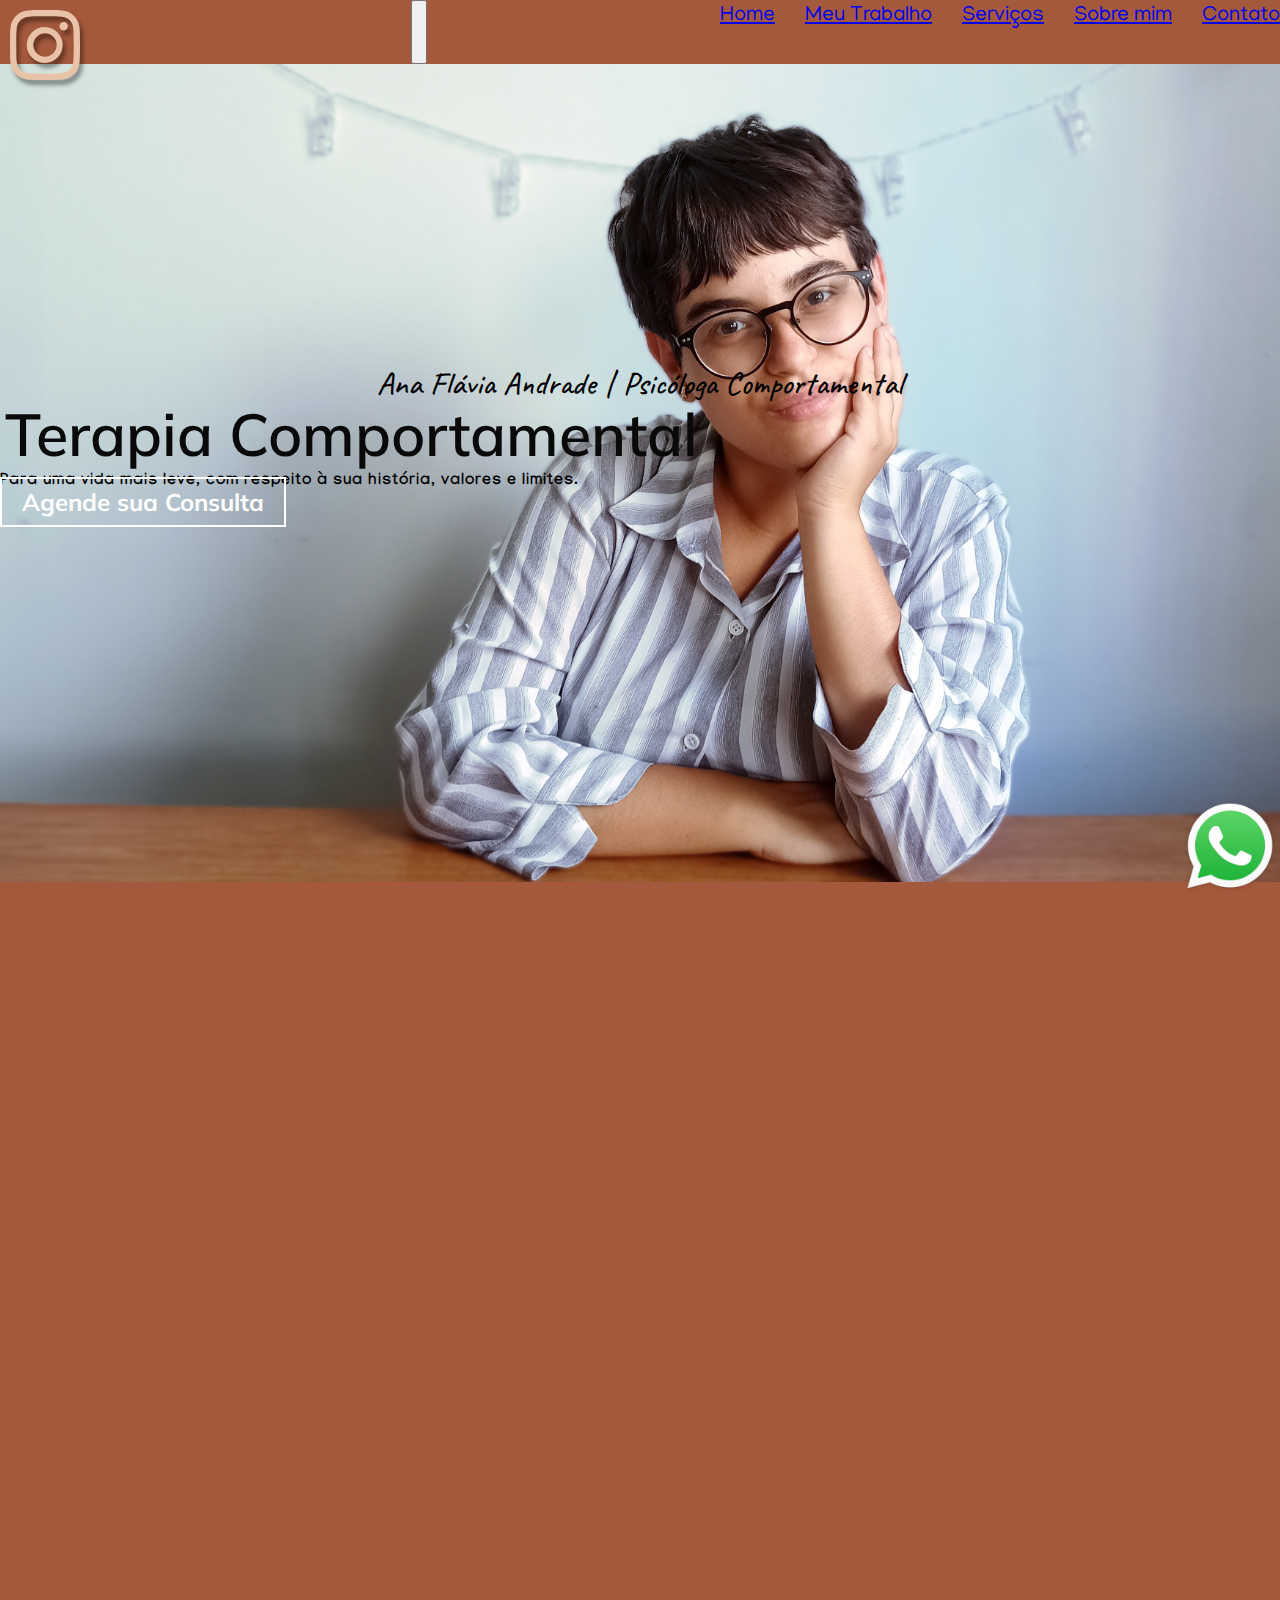
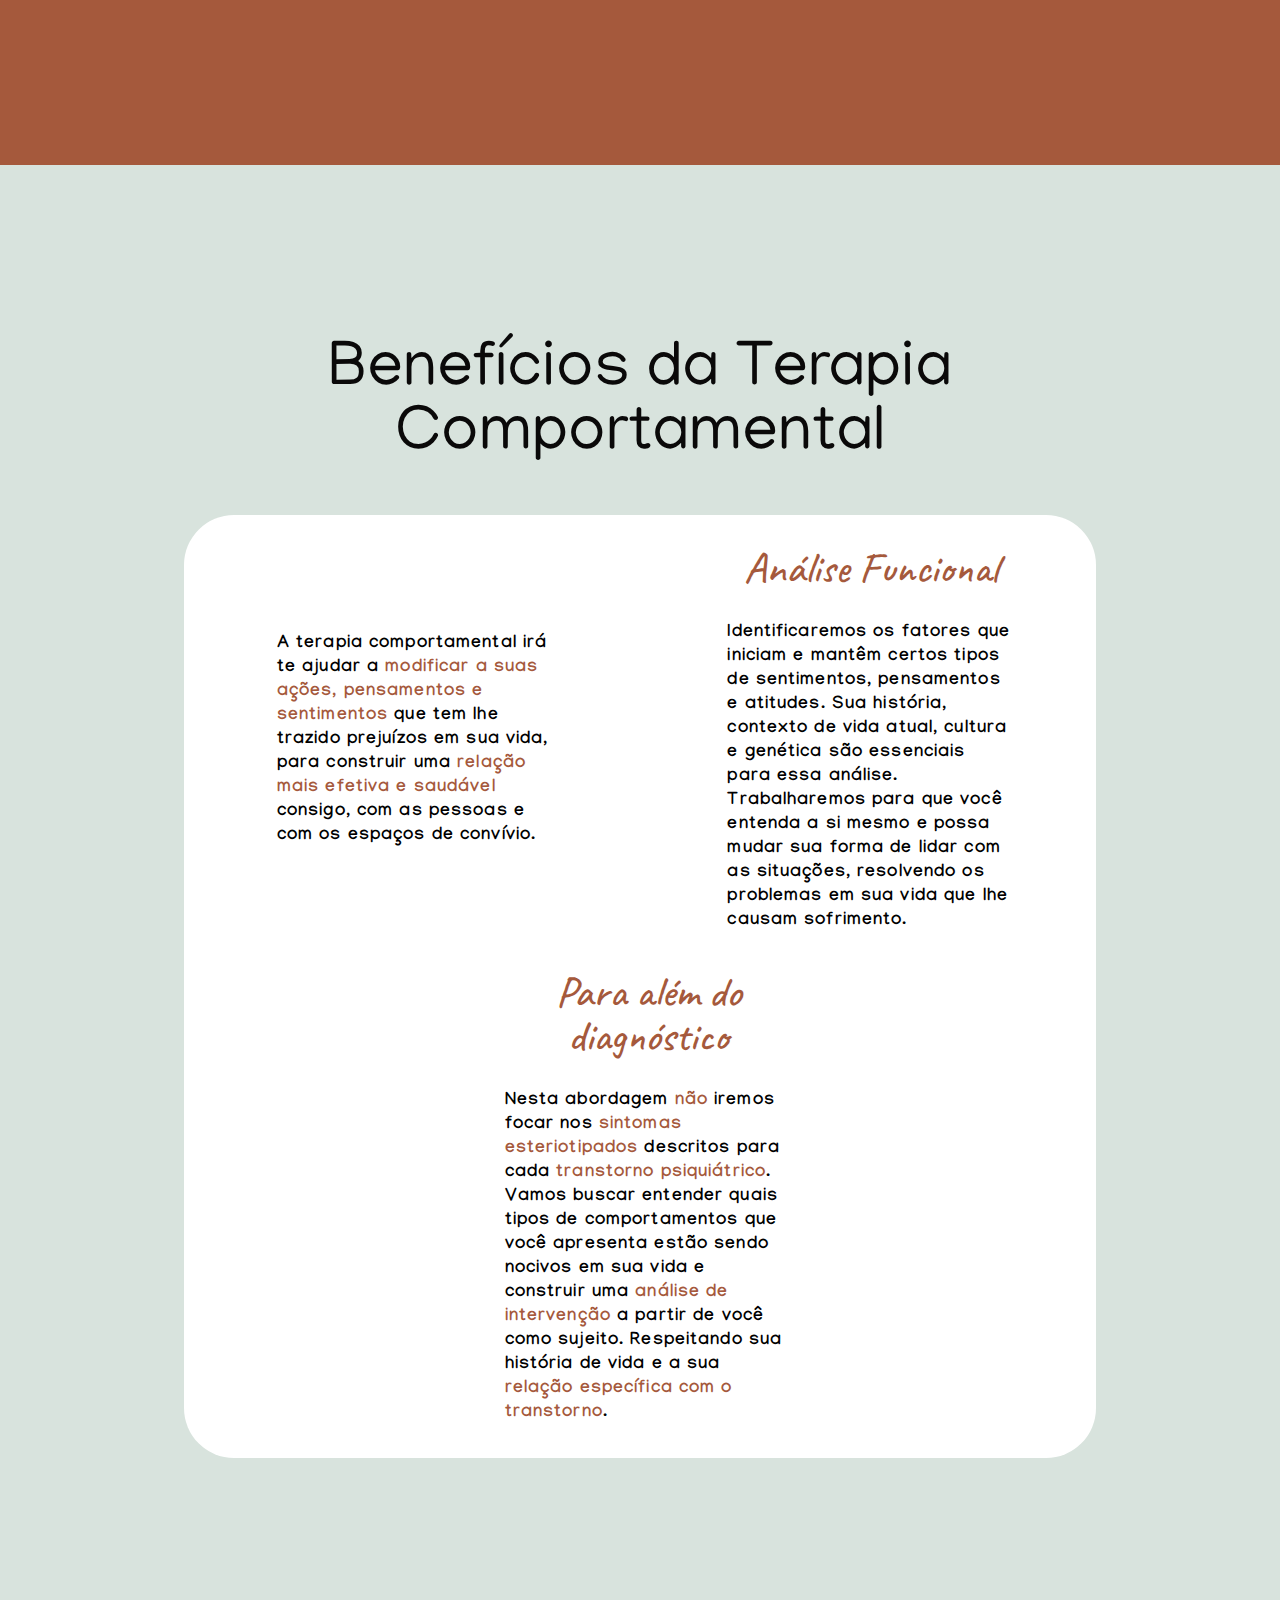
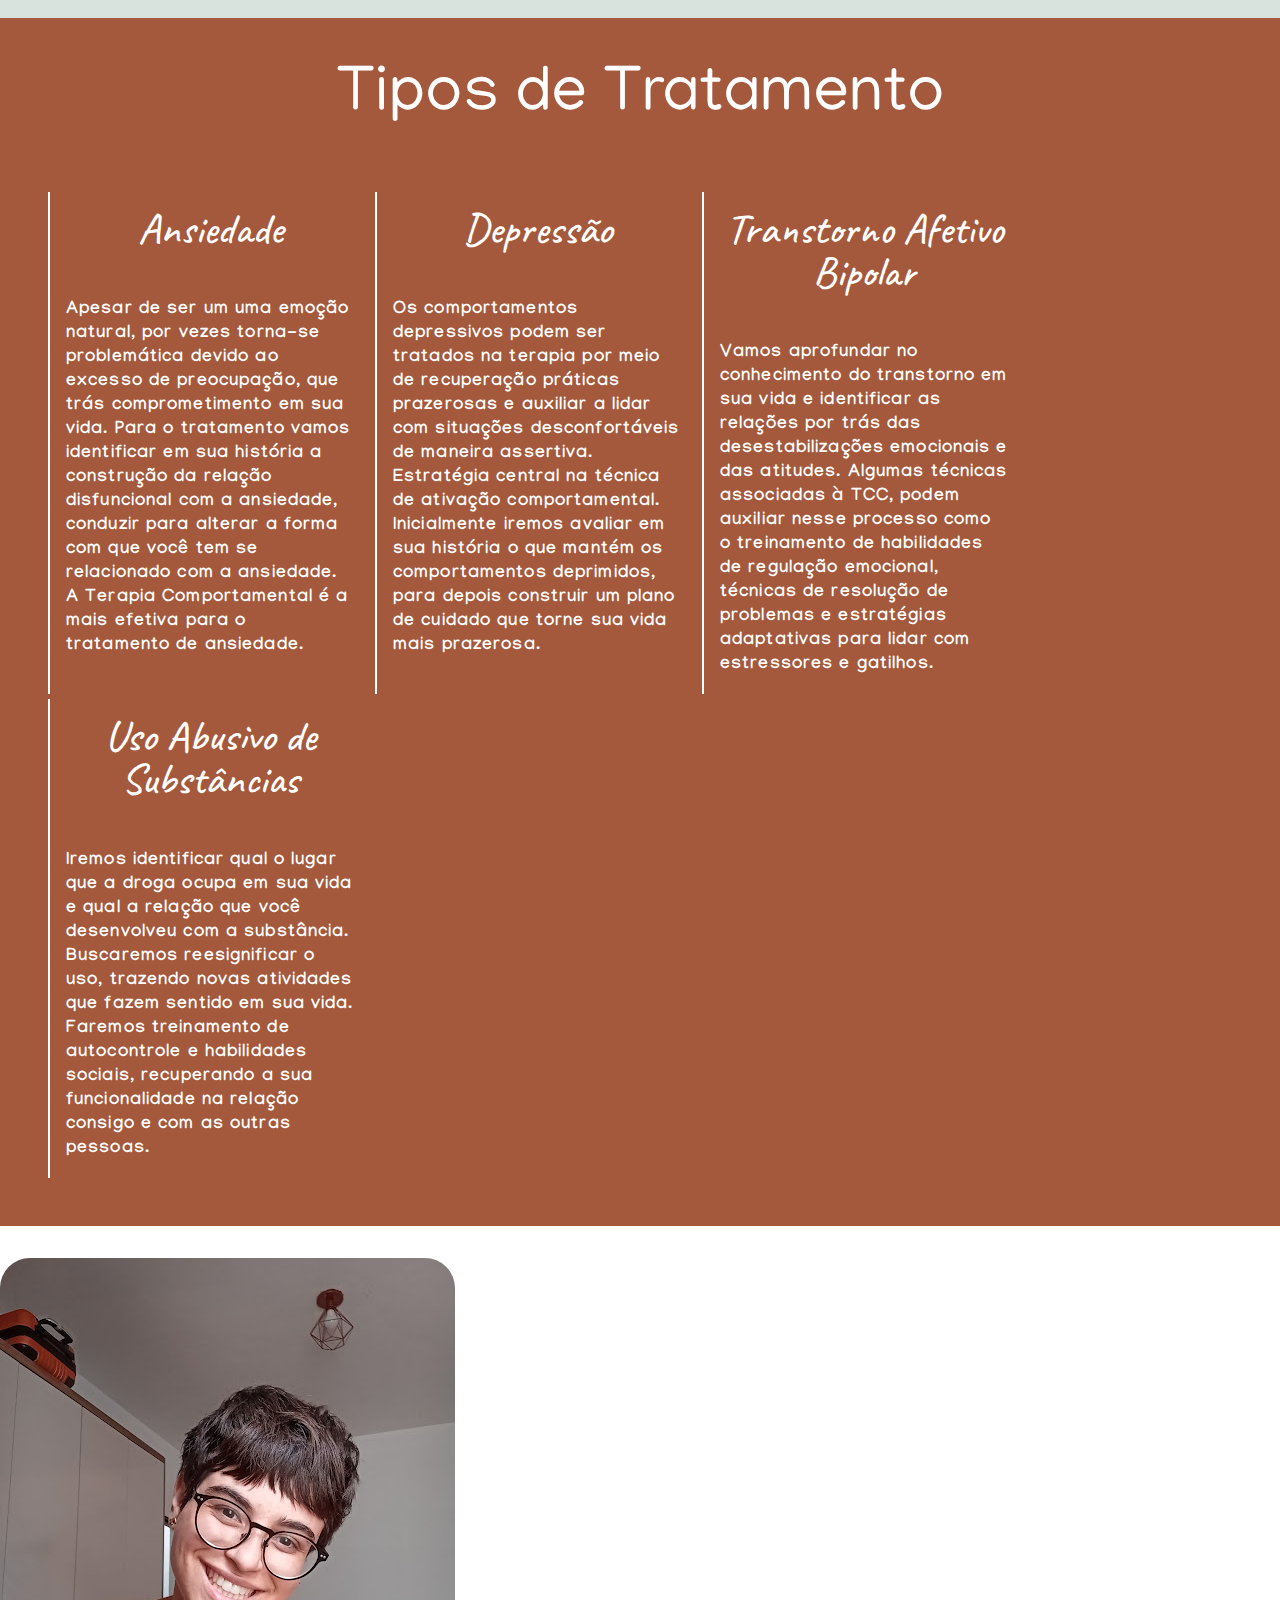
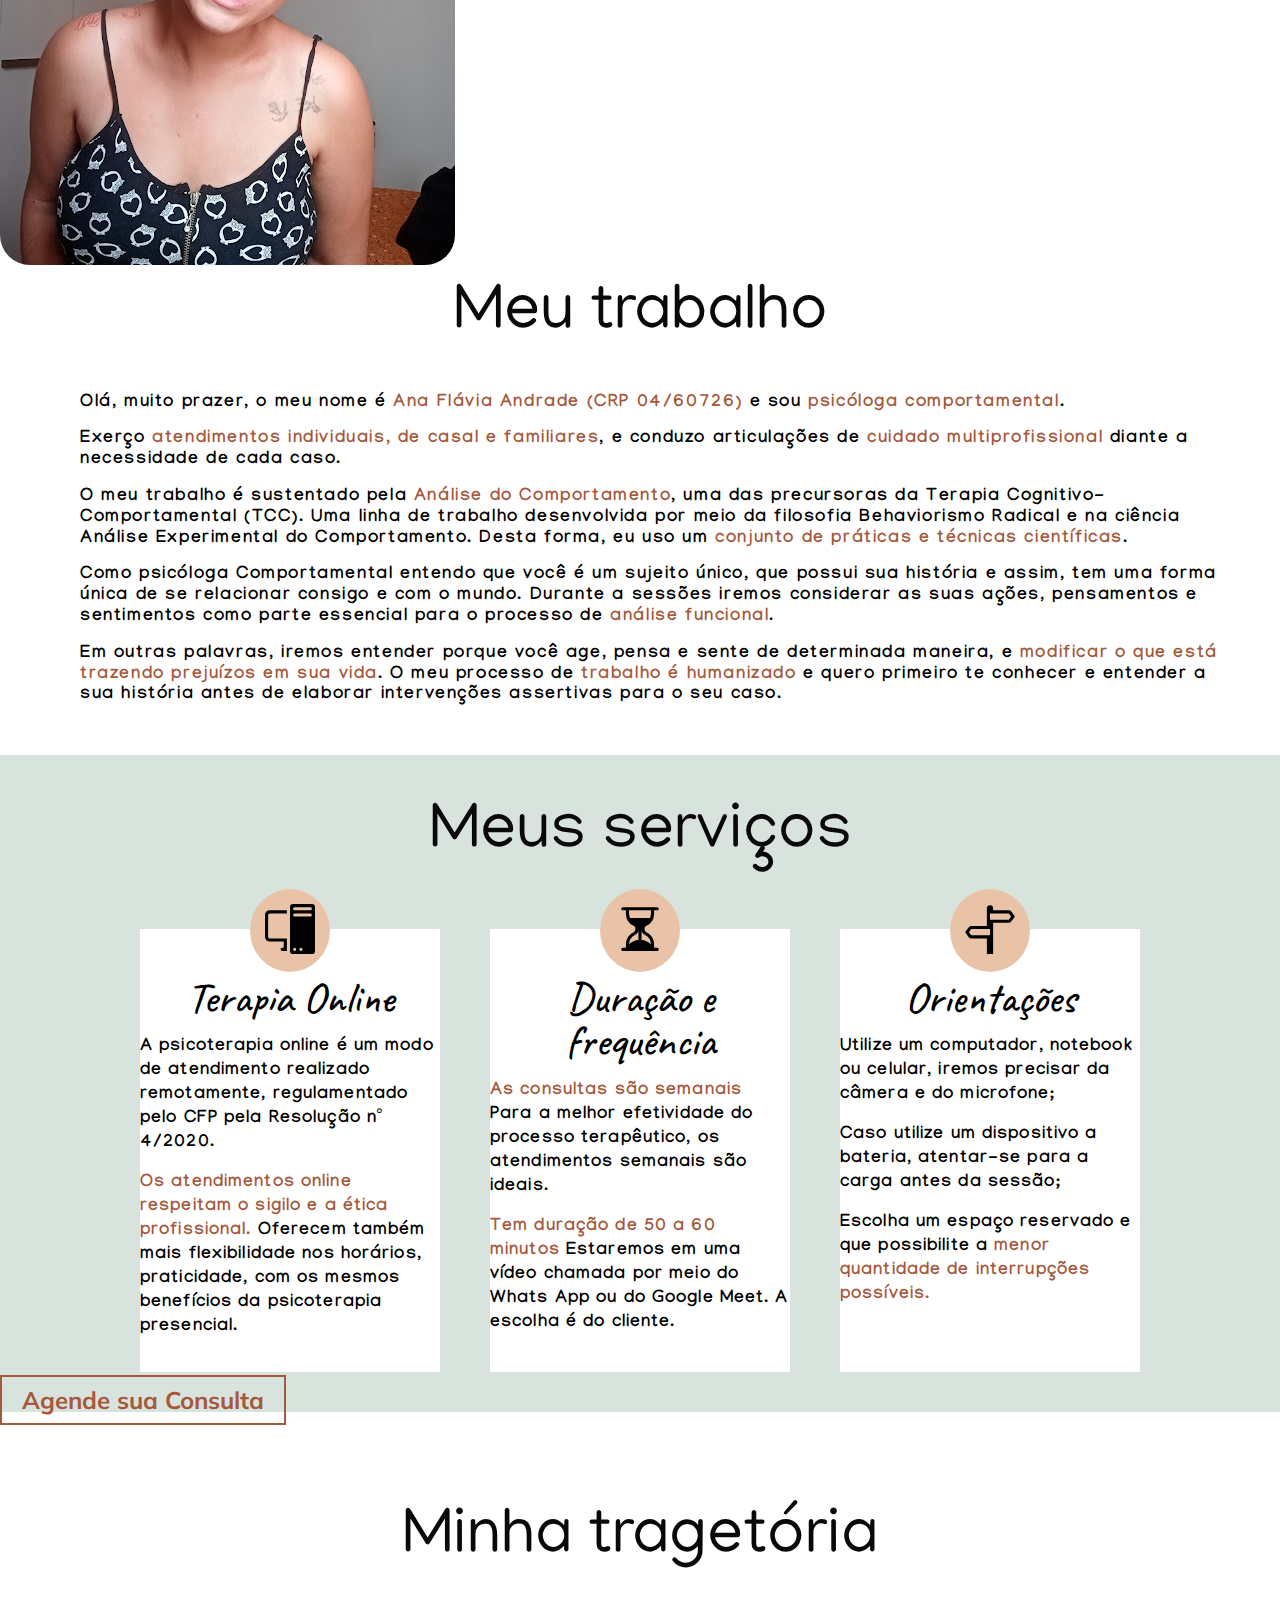
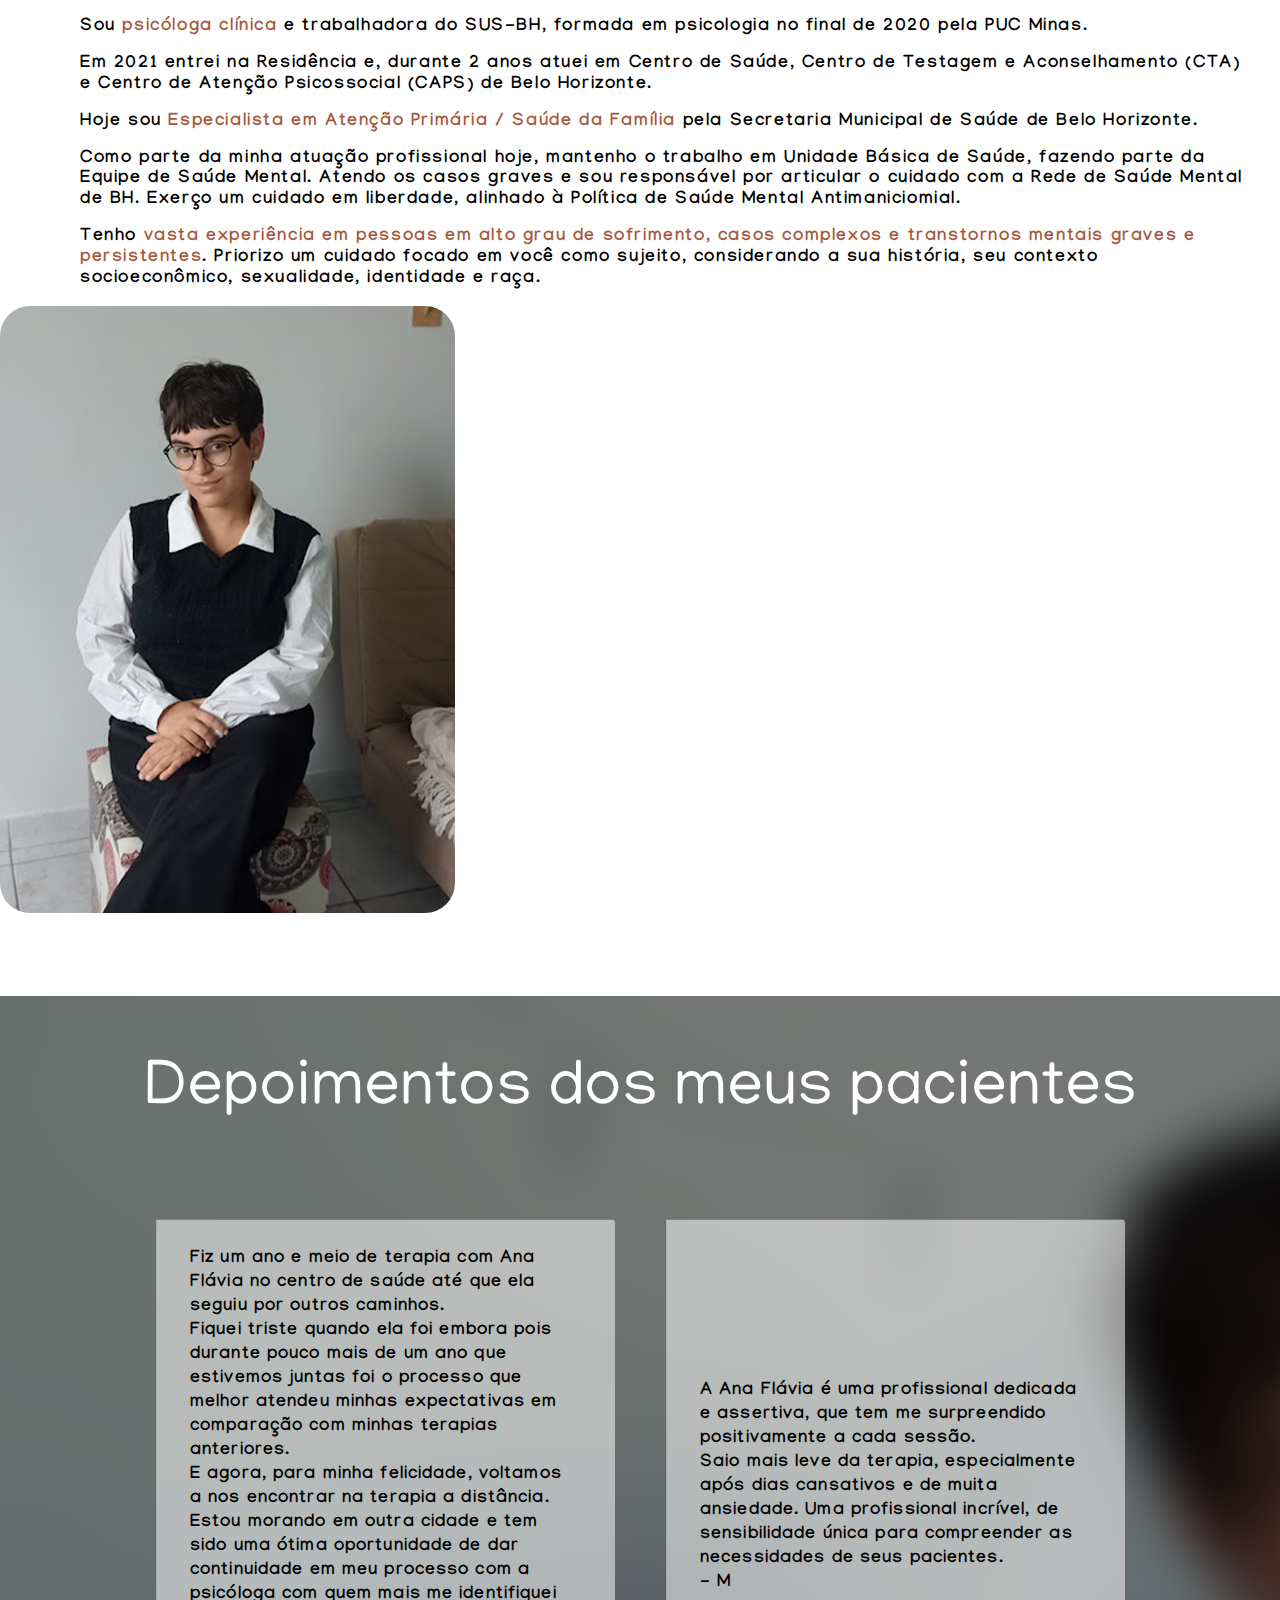
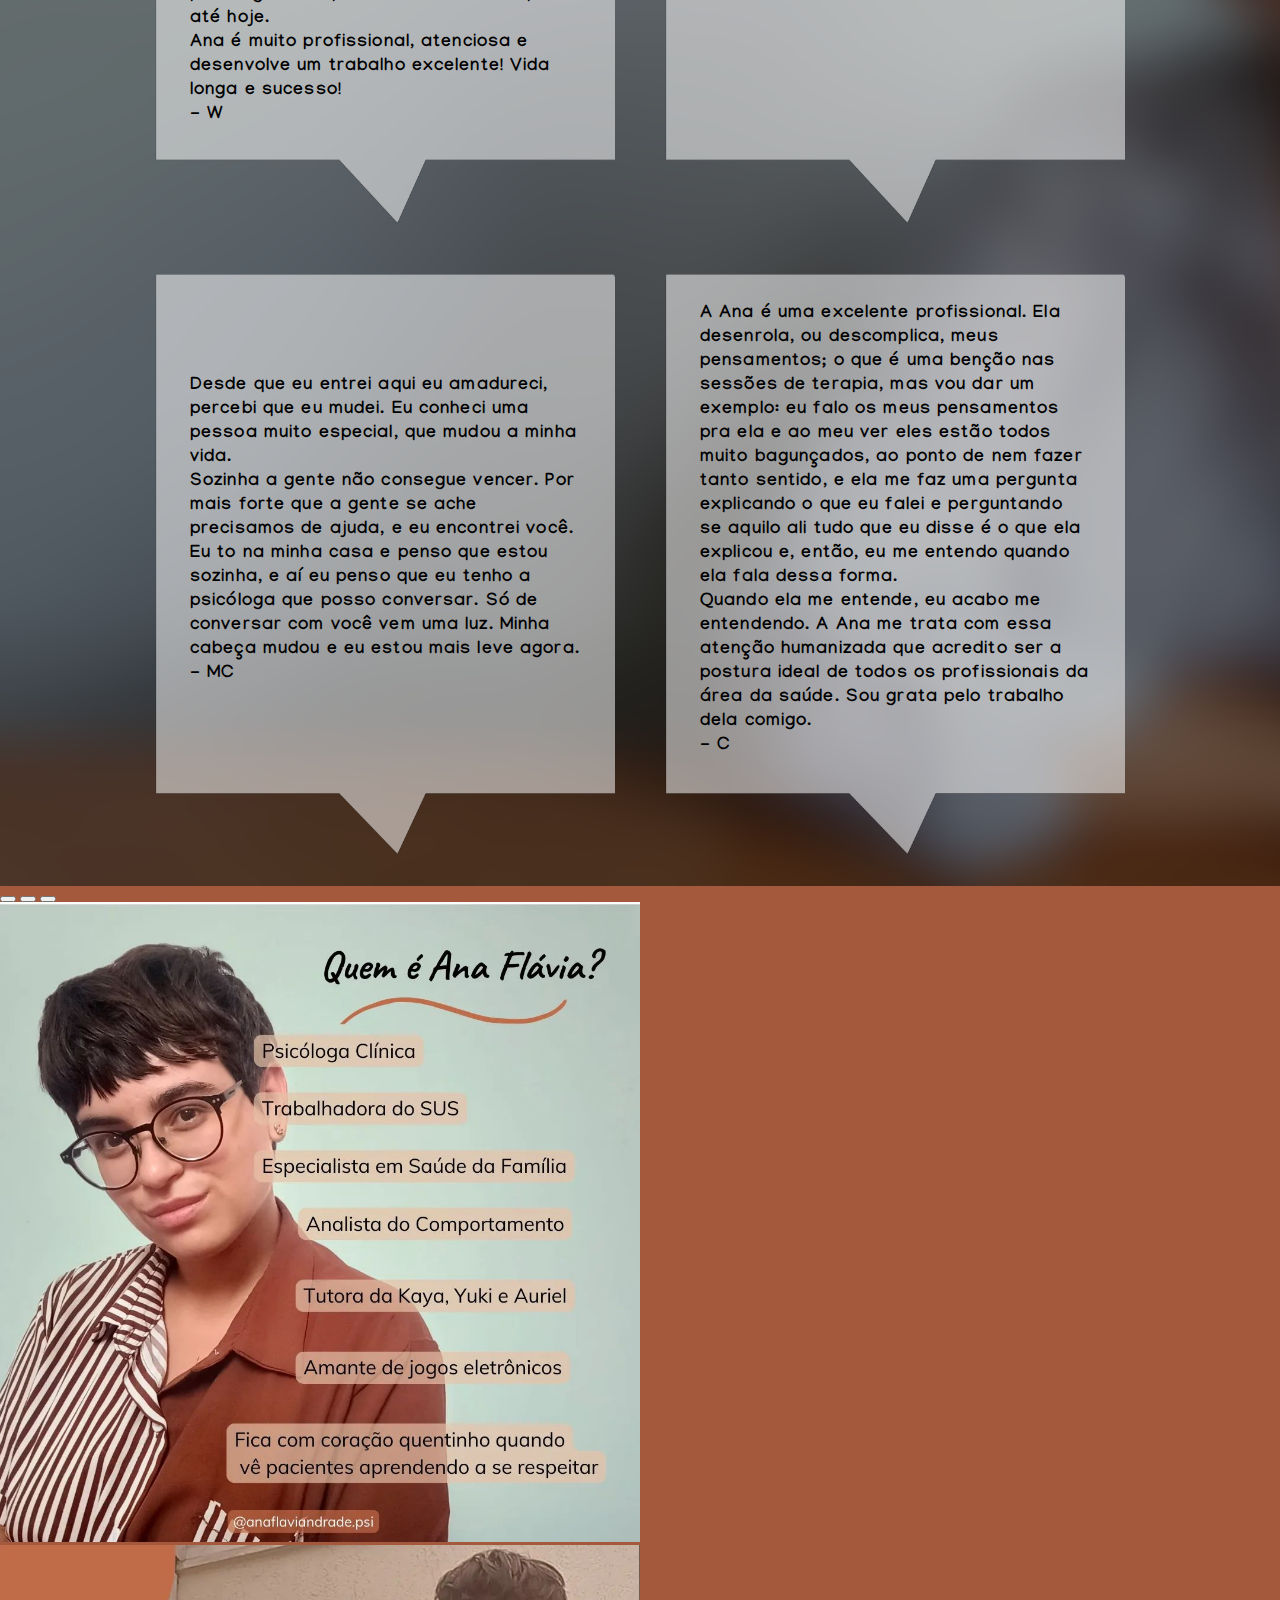
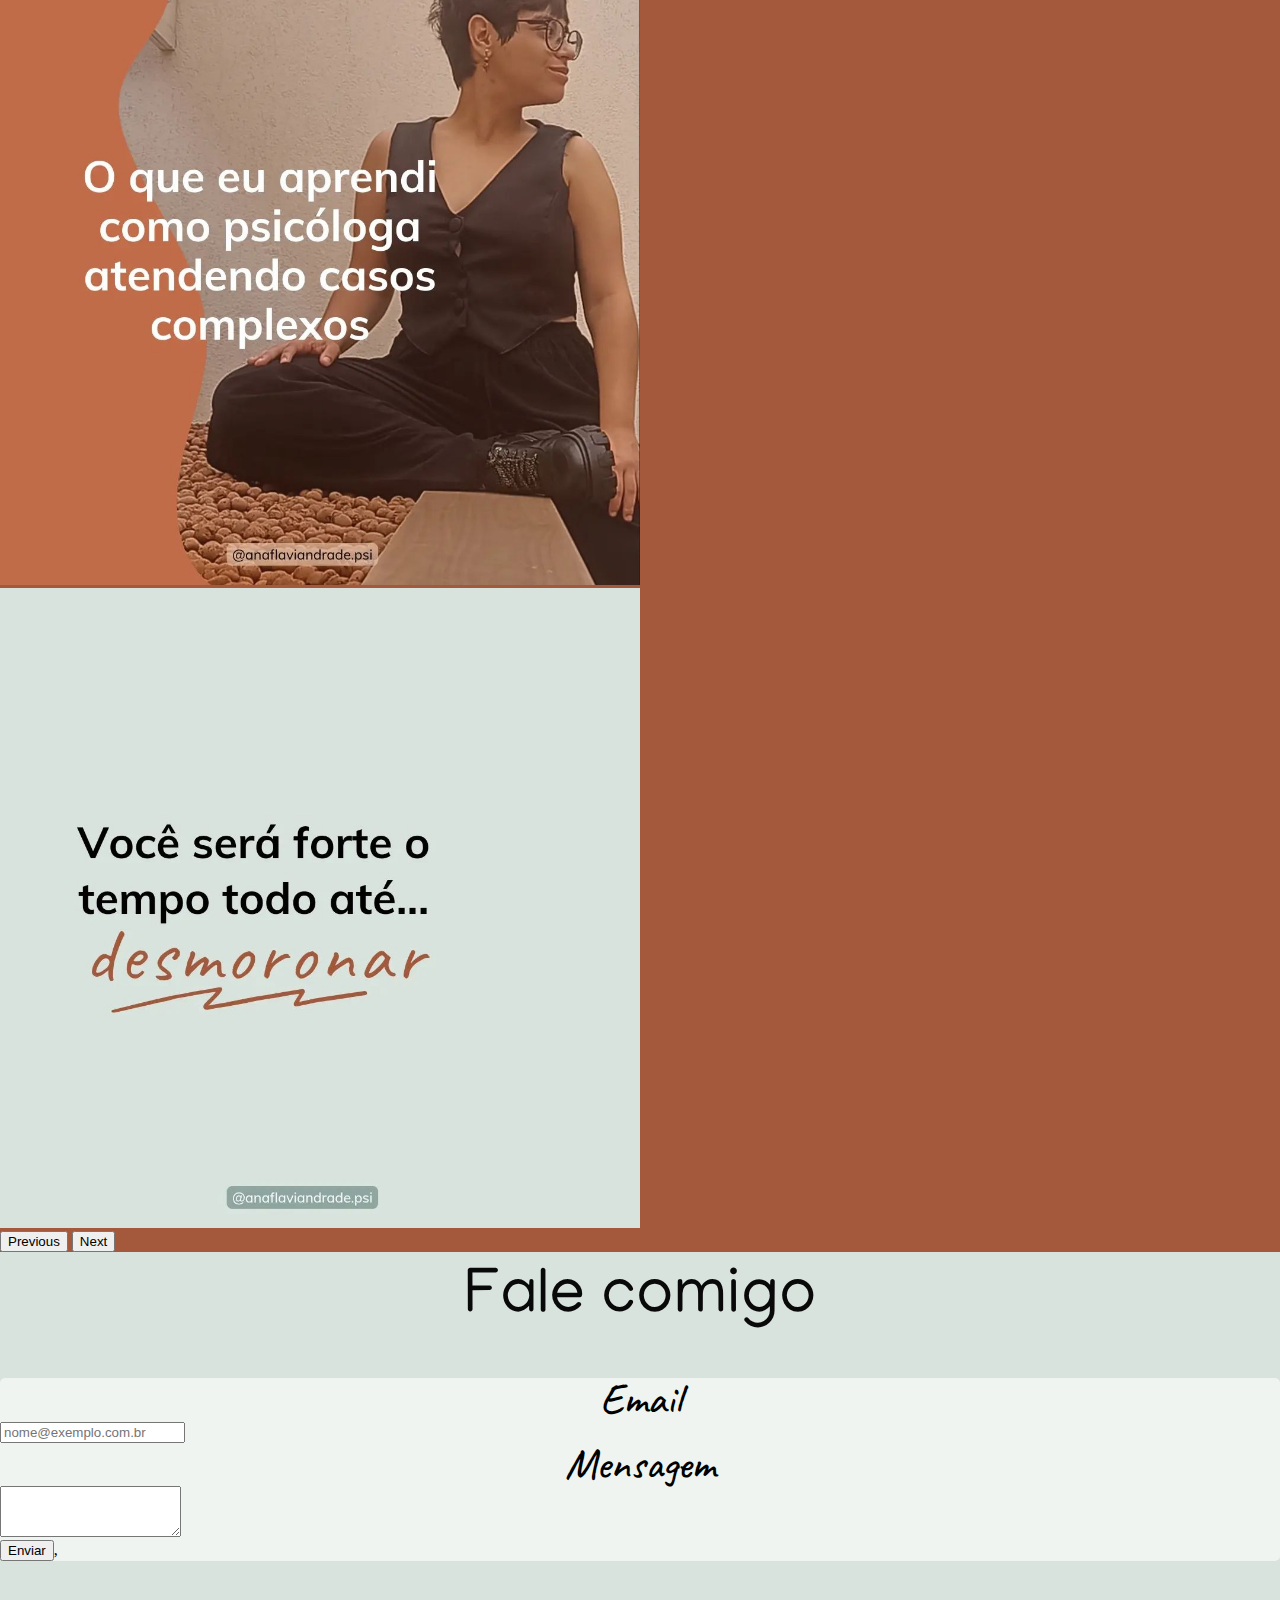
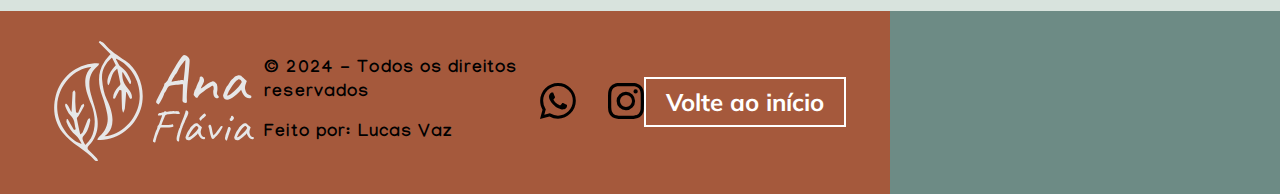
==== commit d3c4b529: "Site falta revisão" ====
--- a/Site Ana.html
+++ b/Site Ana.html
@@ -512,24 +512,36 @@
     </div>
 
     <!-- Seção 9 -->
-
-    <div id="carouselExample" class="carousel slide">
+    <div id="carousel" class="carousel slide">
+        <a href="https://www.instagram.com/anaflaviandrade.psi/" target="_blank" rel="noopener noreferrer">
+            <svg xmlns="http://www.w3.org/2000/svg" fill="currentColor" class="bi bi-instagram" viewBox="0 0 16 16">
+                <path
+                    d="M8 0C5.829 0 5.556.01 4.703.048 3.85.088 3.269.222 2.76.42a3.9 3.9 0 0 0-1.417.923A3.9 3.9 0 0 0 .42 2.76C.222 3.268.087 3.85.048 4.7.01 5.555 0 5.827 0 8.001c0 2.172.01 2.444.048 3.297.04.852.174 1.433.372 1.942.205.526.478.972.923 1.417.444.445.89.719 1.416.923.51.198 1.09.333 1.942.372C5.555 15.99 5.827 16 8 16s2.444-.01 3.298-.048c.851-.04 1.434-.174 1.943-.372a3.9 3.9 0 0 0 1.416-.923c.445-.445.718-.891.923-1.417.197-.509.332-1.09.372-1.942C15.99 10.445 16 10.173 16 8s-.01-2.445-.048-3.299c-.04-.851-.175-1.433-.372-1.941a3.9 3.9 0 0 0-.923-1.417A3.9 3.9 0 0 0 13.24.42c-.51-.198-1.092-.333-1.943-.372C10.443.01 10.172 0 7.998 0zm-.717 1.442h.718c2.136 0 2.389.007 3.232.046.78.035 1.204.166 1.486.275.373.145.64.319.92.599s.453.546.598.92c.11.281.24.705.275 1.485.039.843.047 1.096.047 3.231s-.008 2.389-.047 3.232c-.035.78-.166 1.203-.275 1.485a2.5 2.5 0 0 1-.599.919c-.28.28-.546.453-.92.598-.28.11-.704.24-1.485.276-.843.038-1.096.047-3.232.047s-2.39-.009-3.233-.047c-.78-.036-1.203-.166-1.485-.276a2.5 2.5 0 0 1-.92-.598 2.5 2.5 0 0 1-.6-.92c-.109-.281-.24-.705-.275-1.485-.038-.843-.046-1.096-.046-3.233s.008-2.388.046-3.231c.036-.78.166-1.204.276-1.486.145-.373.319-.64.599-.92s.546-.453.92-.598c.282-.11.705-.24 1.485-.276.738-.034 1.024-.044 2.515-.045zm4.988 1.328a.96.96 0 1 0 0 1.92.96.96 0 0 0 0-1.92m-4.27 1.122a4.109 4.109 0 1 0 0 8.217 4.109 4.109 0 0 0 0-8.217m0 1.441a2.667 2.667 0 1 1 0 5.334 2.667 2.667 0 0 1 0-5.334" />
+            </svg></a>
+        <div class="carousel-indicators">
+            <button type="button" data-bs-target="#carousel" data-bs-slide-to="0" class="active" aria-current="true"
+                aria-label="Slide 1"></button>
+            <button type="button" data-bs-target="#carousel" data-bs-slide-to="1" aria-label="Slide 2"></button>
+            <button type="button" data-bs-target="#carousel" data-bs-slide-to="2" aria-label="Slide 3"></button>
+        </div>
         <div class="carousel-inner">
             <div class="carousel-item active">
-                <img src="imgs/desfoque.png" class="d-block w-100" alt="...">
+                <img src="imgs/quem-e-ana-flavia.jfif" class="d-block" alt="...">
+
             </div>
             <div class="carousel-item">
-                <img src="imgs/logo-terapeuta.webp" class="d-block w-100" alt="...">
+                <img src="imgs/descubra-oq-aprendi.jfif" class="d-block" alt="...">
+
             </div>
             <div class="carousel-item">
-                <img src="imgs/psicoterapia-online3.jpg" class="d-block w-100" alt="...">
-            </div>
-        </div>
-        <button class="carousel-control-prev" type="button" data-bs-target="#carouselExample" data-bs-slide="prev">
+                <img src="imgs/forte-ate-desmoronar.jfif" class="d-block" alt="...">
+            </div>
+        </div>
+        <button class="carousel-control-prev" type="button" data-bs-target="#carousel" data-bs-slide="prev">
             <span class="carousel-control-prev-icon" aria-hidden="true"></span>
             <span class="visually-hidden">Previous</span>
         </button>
-        <button class="carousel-control-next" type="button" data-bs-target="#carouselExample" data-bs-slide="next">
+        <button class="carousel-control-next" type="button" data-bs-target="#carousel" data-bs-slide="next">
             <span class="carousel-control-next-icon" aria-hidden="true"></span>
             <span class="visually-hidden">Next</span>
         </button>
--- a/app.css
+++ b/app.css
@@ -831,6 +831,48 @@
     width: 110px;
 }
 
+.carousel-item {
+    justify-content: center;
+
+
+    img {
+        margin: 0 auto;
+        width: 50%;
+
+        @media (max-width:768px) {
+            width: 100%;
+
+        }
+    }
+}
+
+#carousel {
+    /* position: relative; */
+    background-color: #A5593C;
+
+    a {
+        position: absolute;
+        top: 10px;
+        left: 10px;
+        color: #E8C3A8;
+        z-index: 5;
+
+        svg {
+            width: 70px;
+            filter: drop-shadow(3px 5px 2px rgb(0 0 0 / 0.4));
+
+        }
+
+        &:hover {
+            svg {
+                width: 80px;
+            }
+        }
+
+
+    }
+}
+
 /* Menu */
 .navbar-nav {
     a {
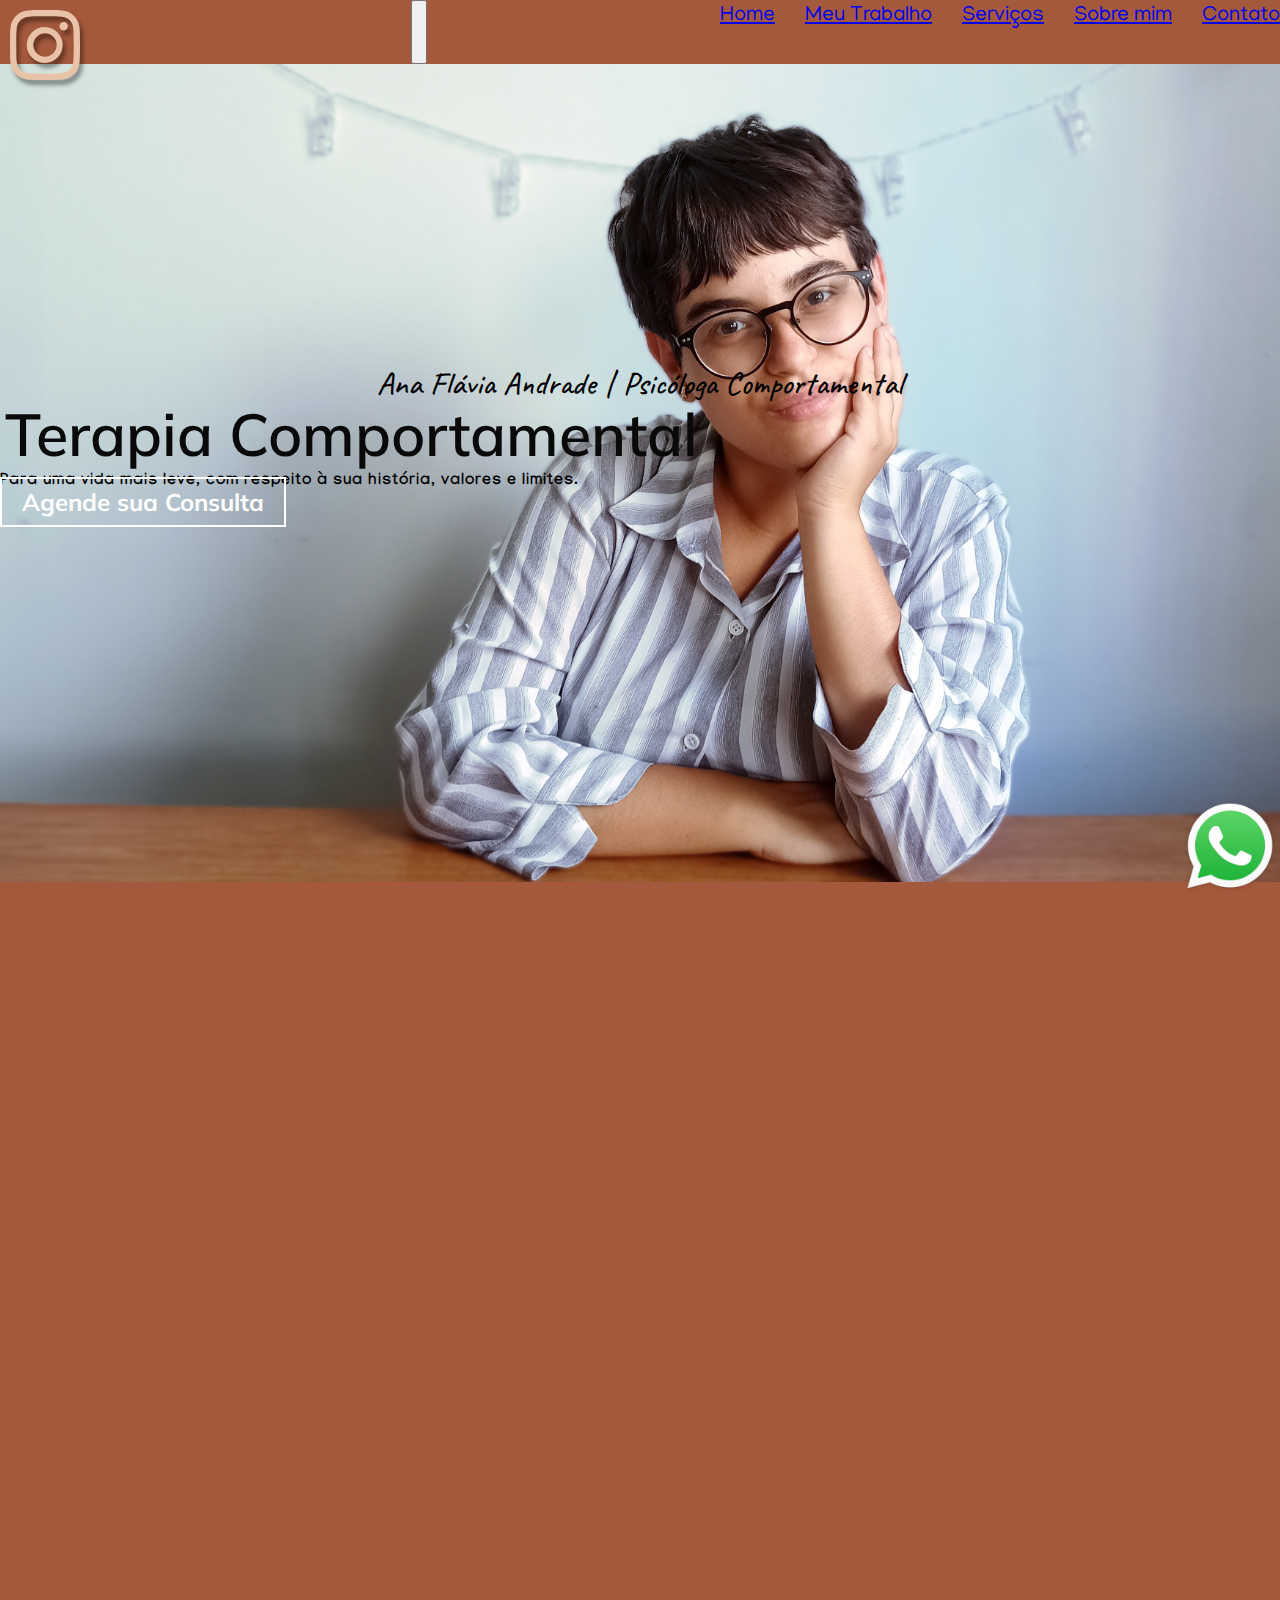
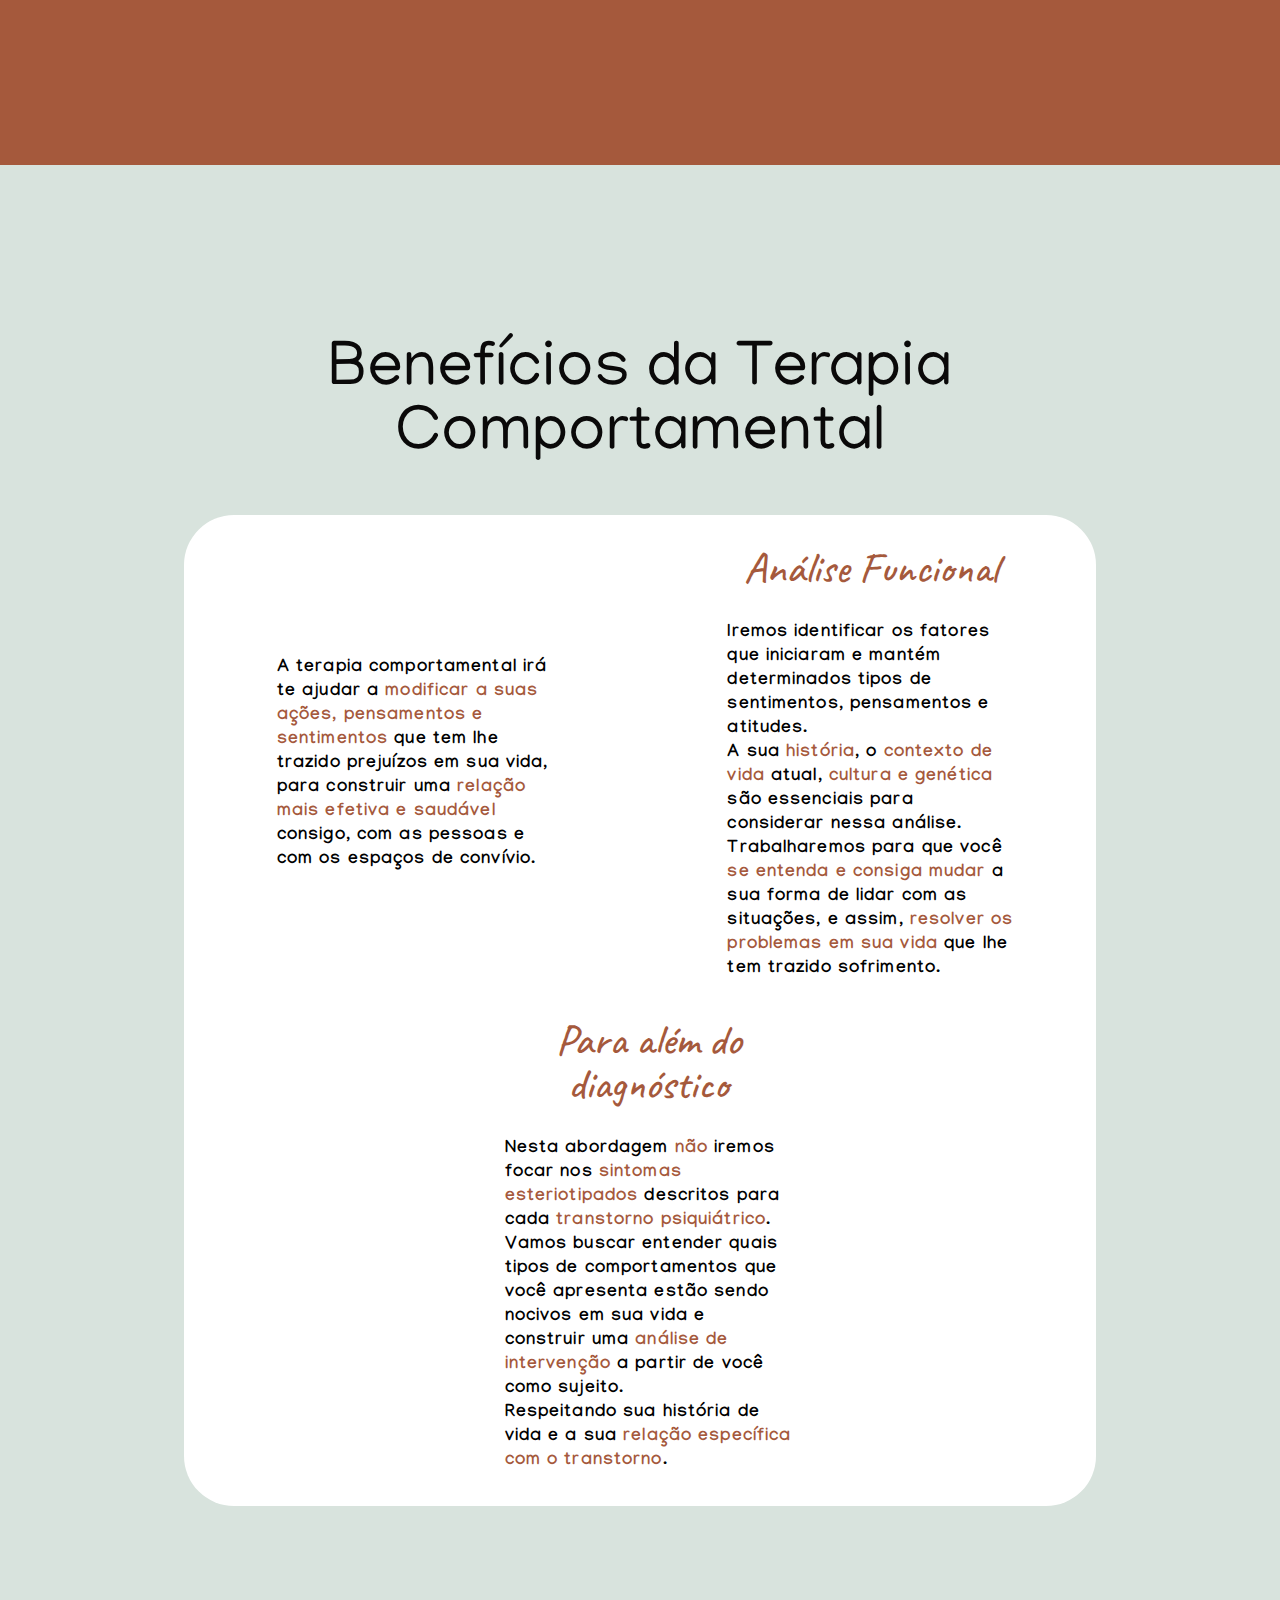
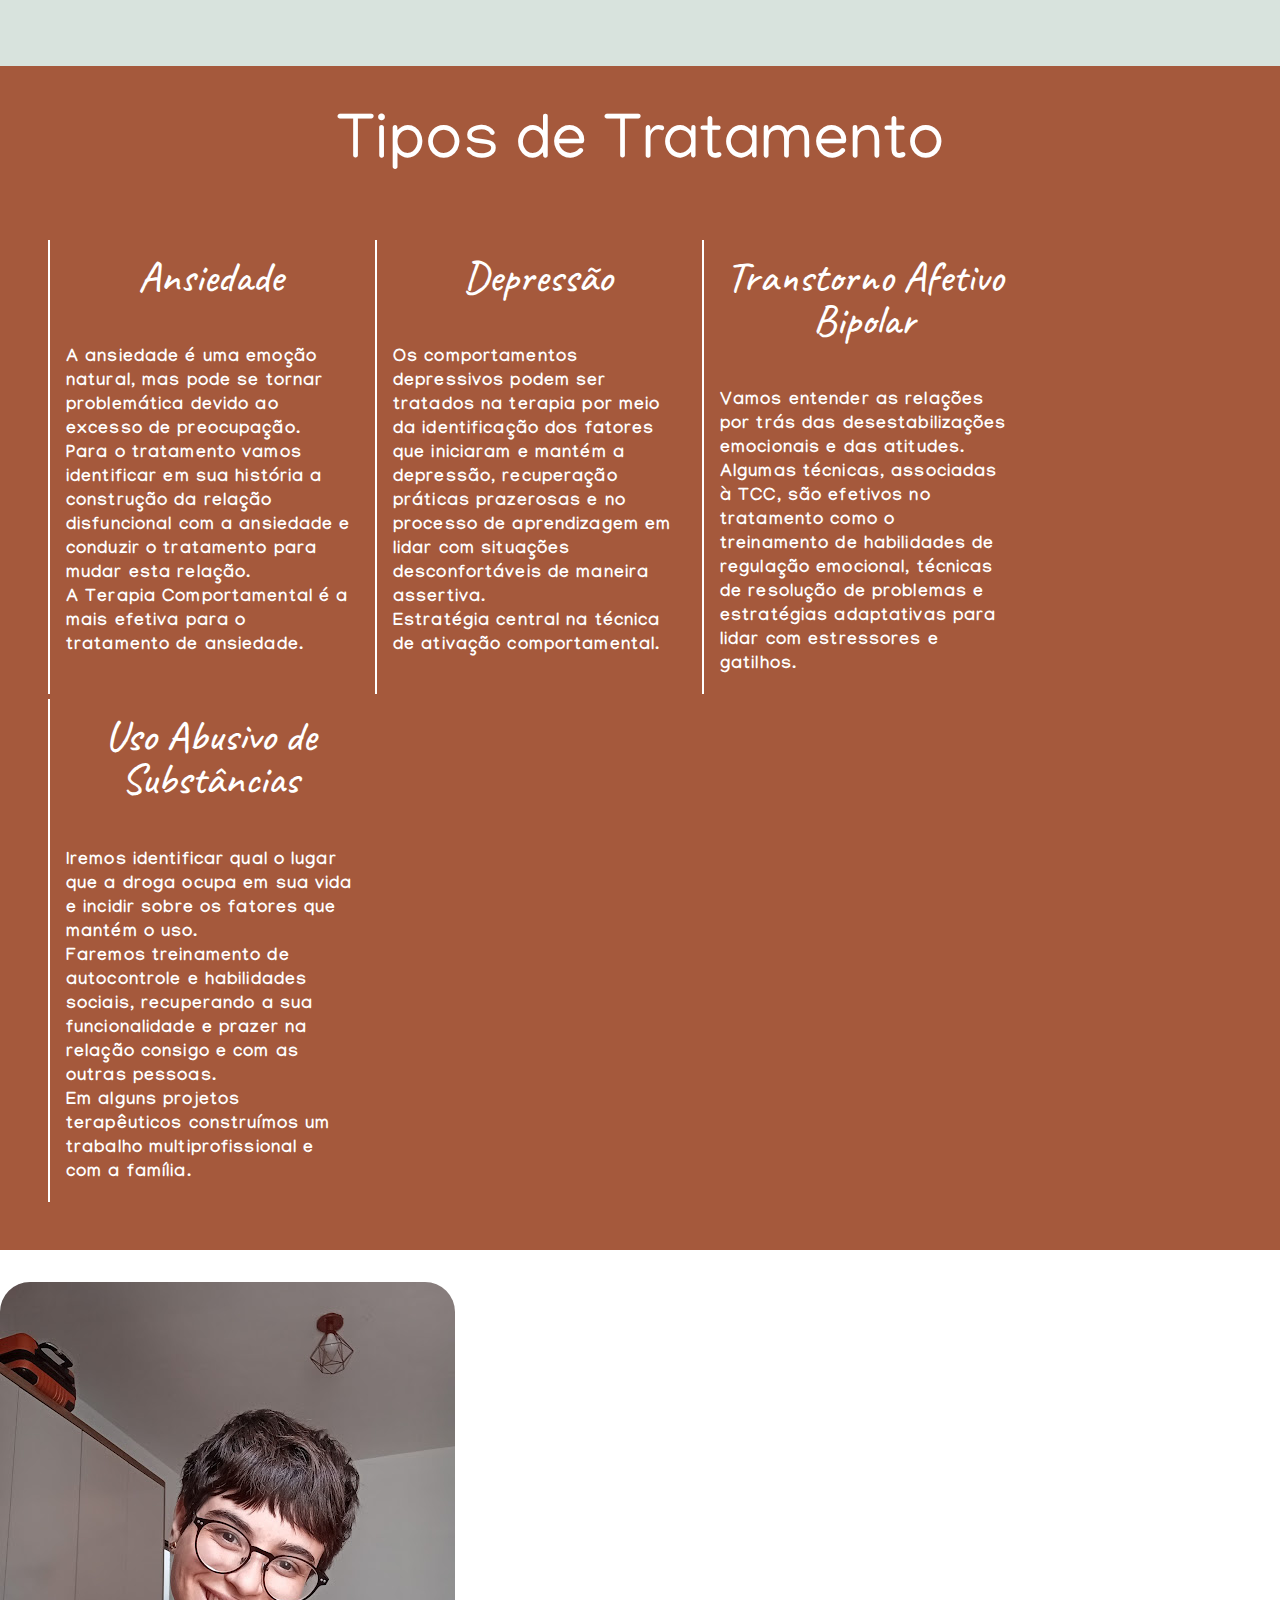
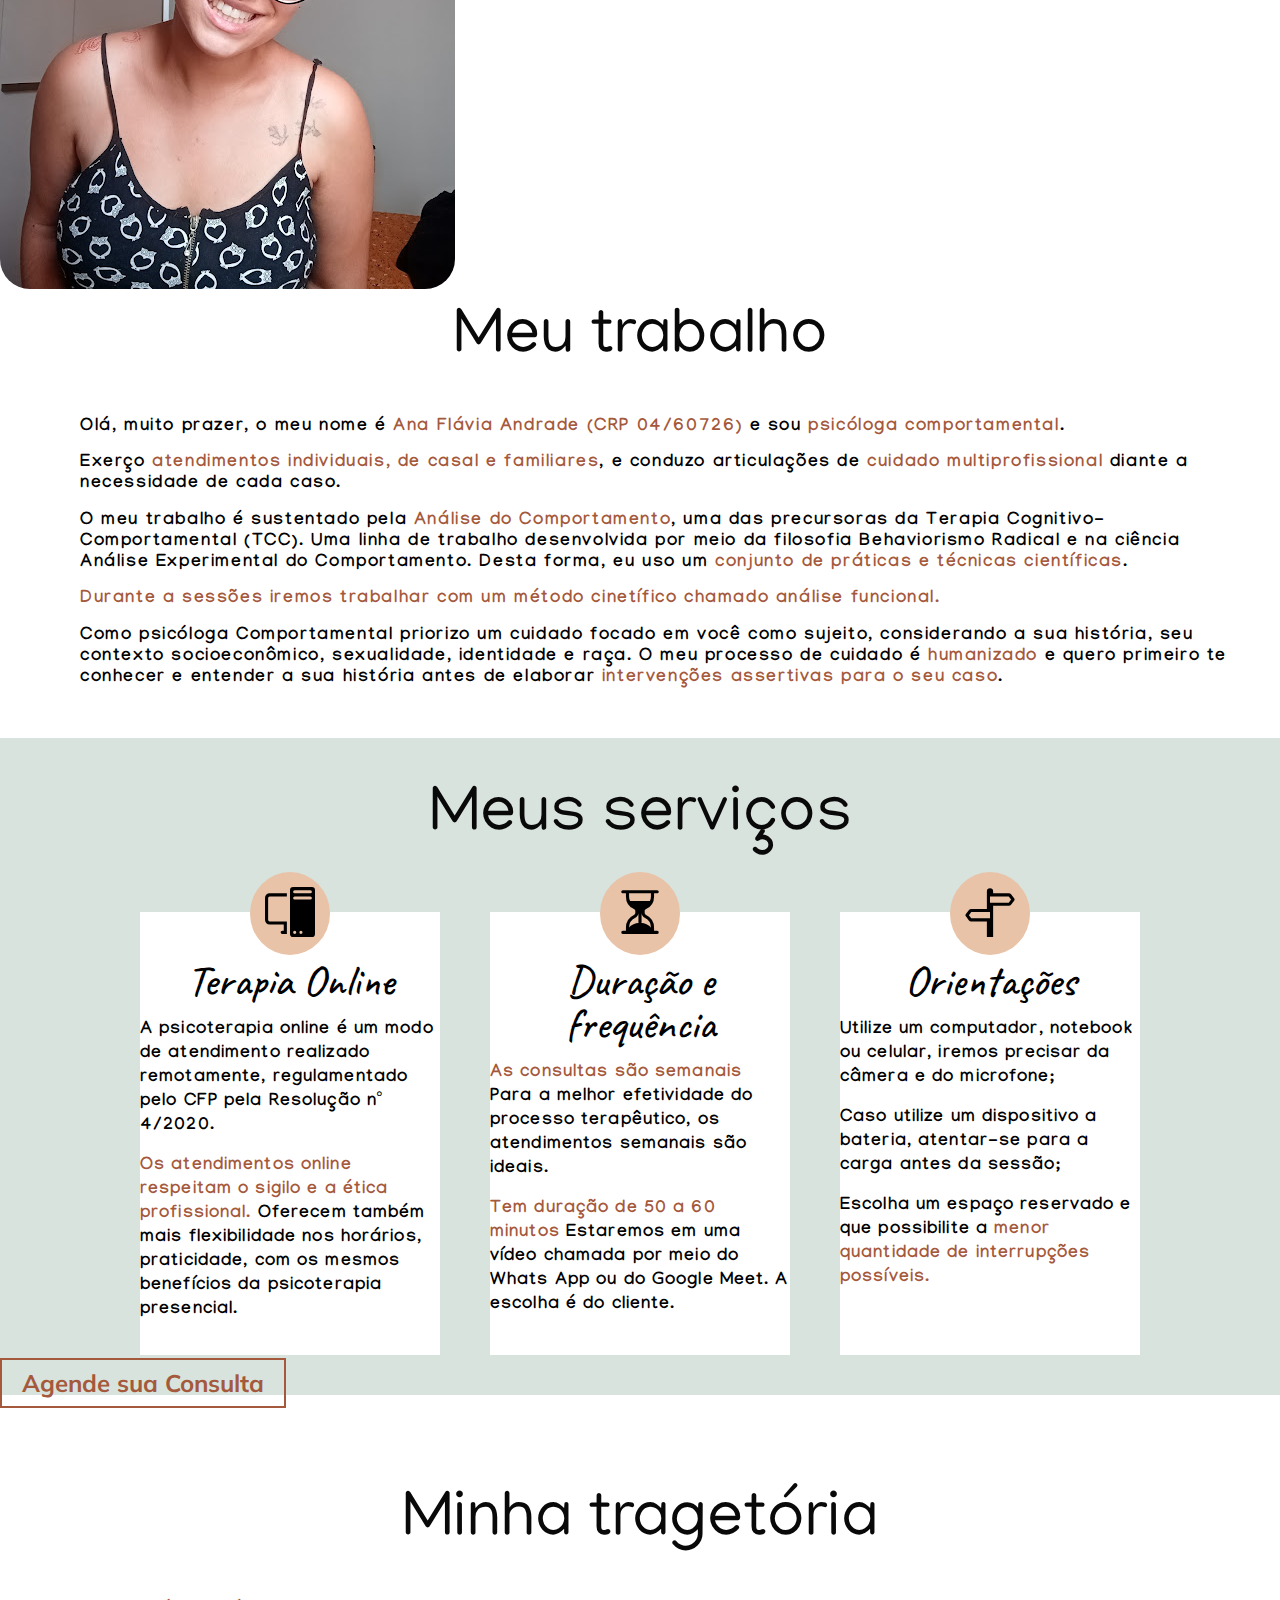
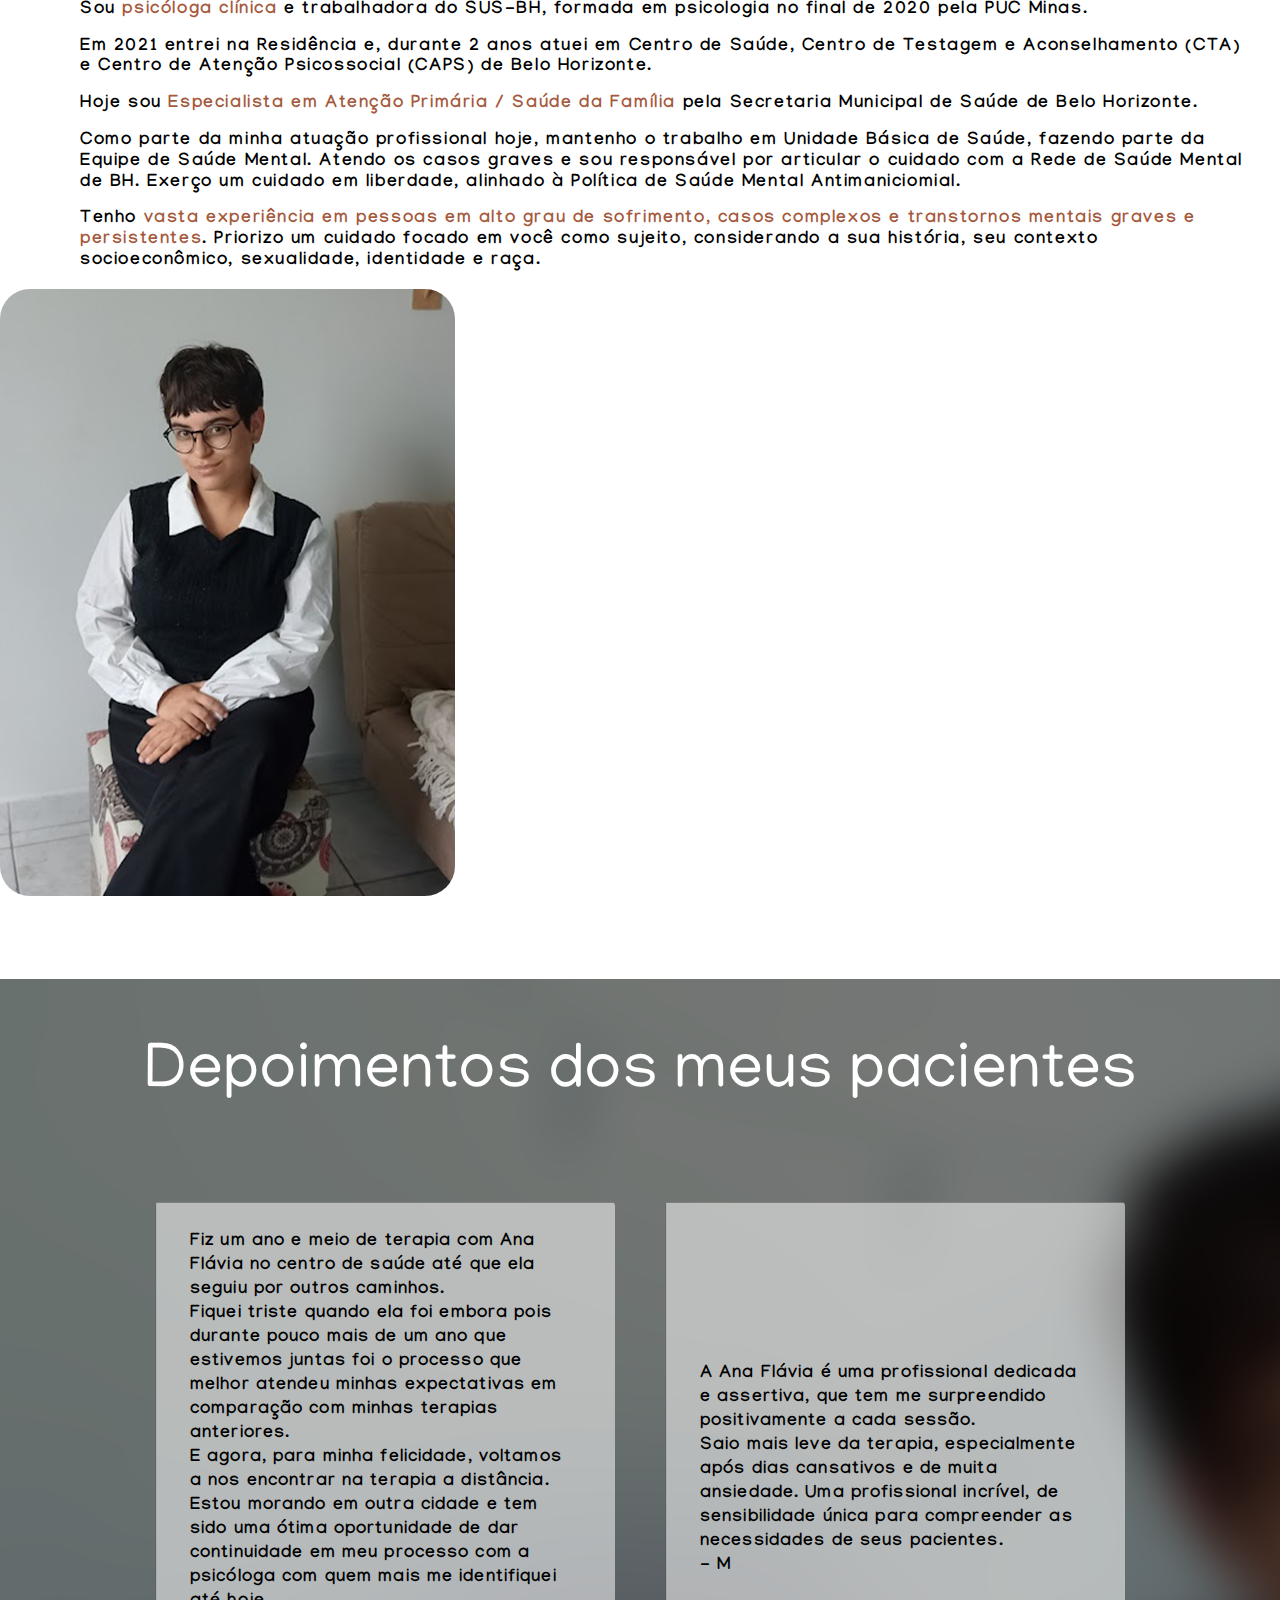
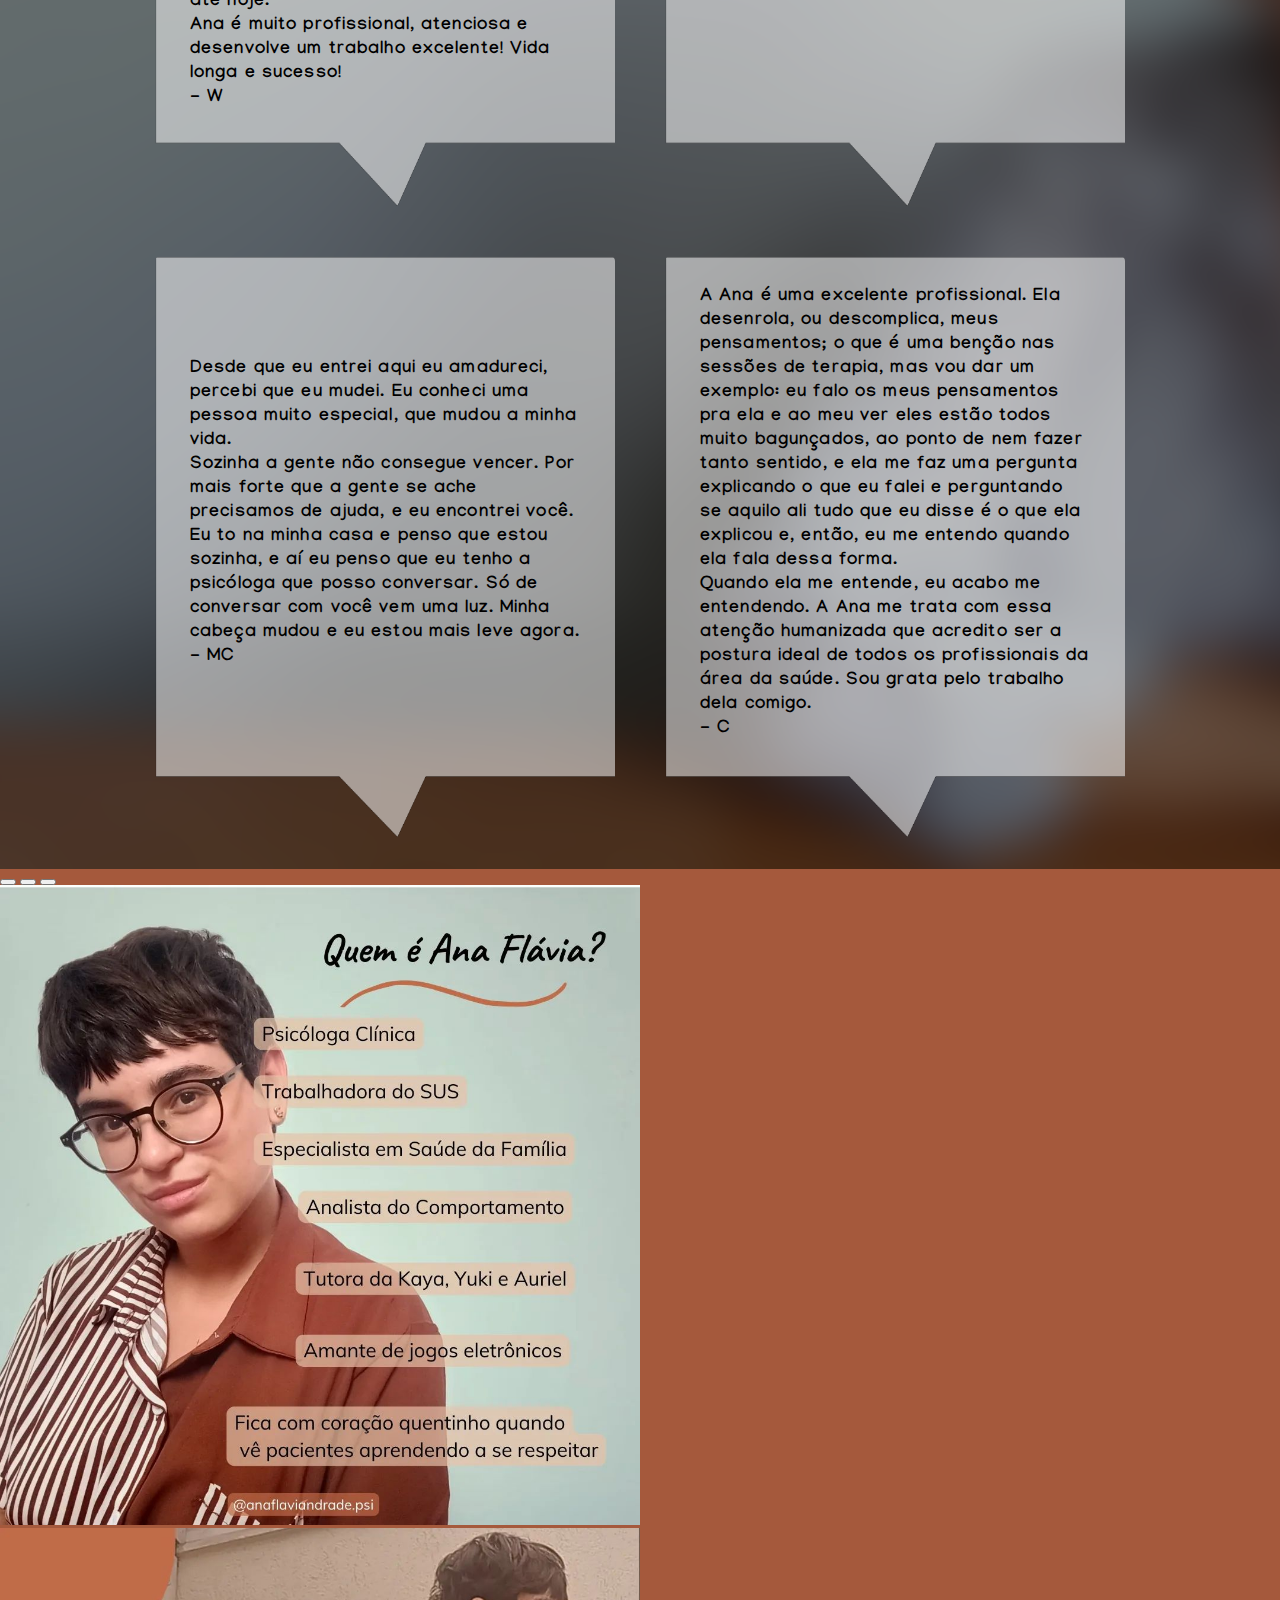
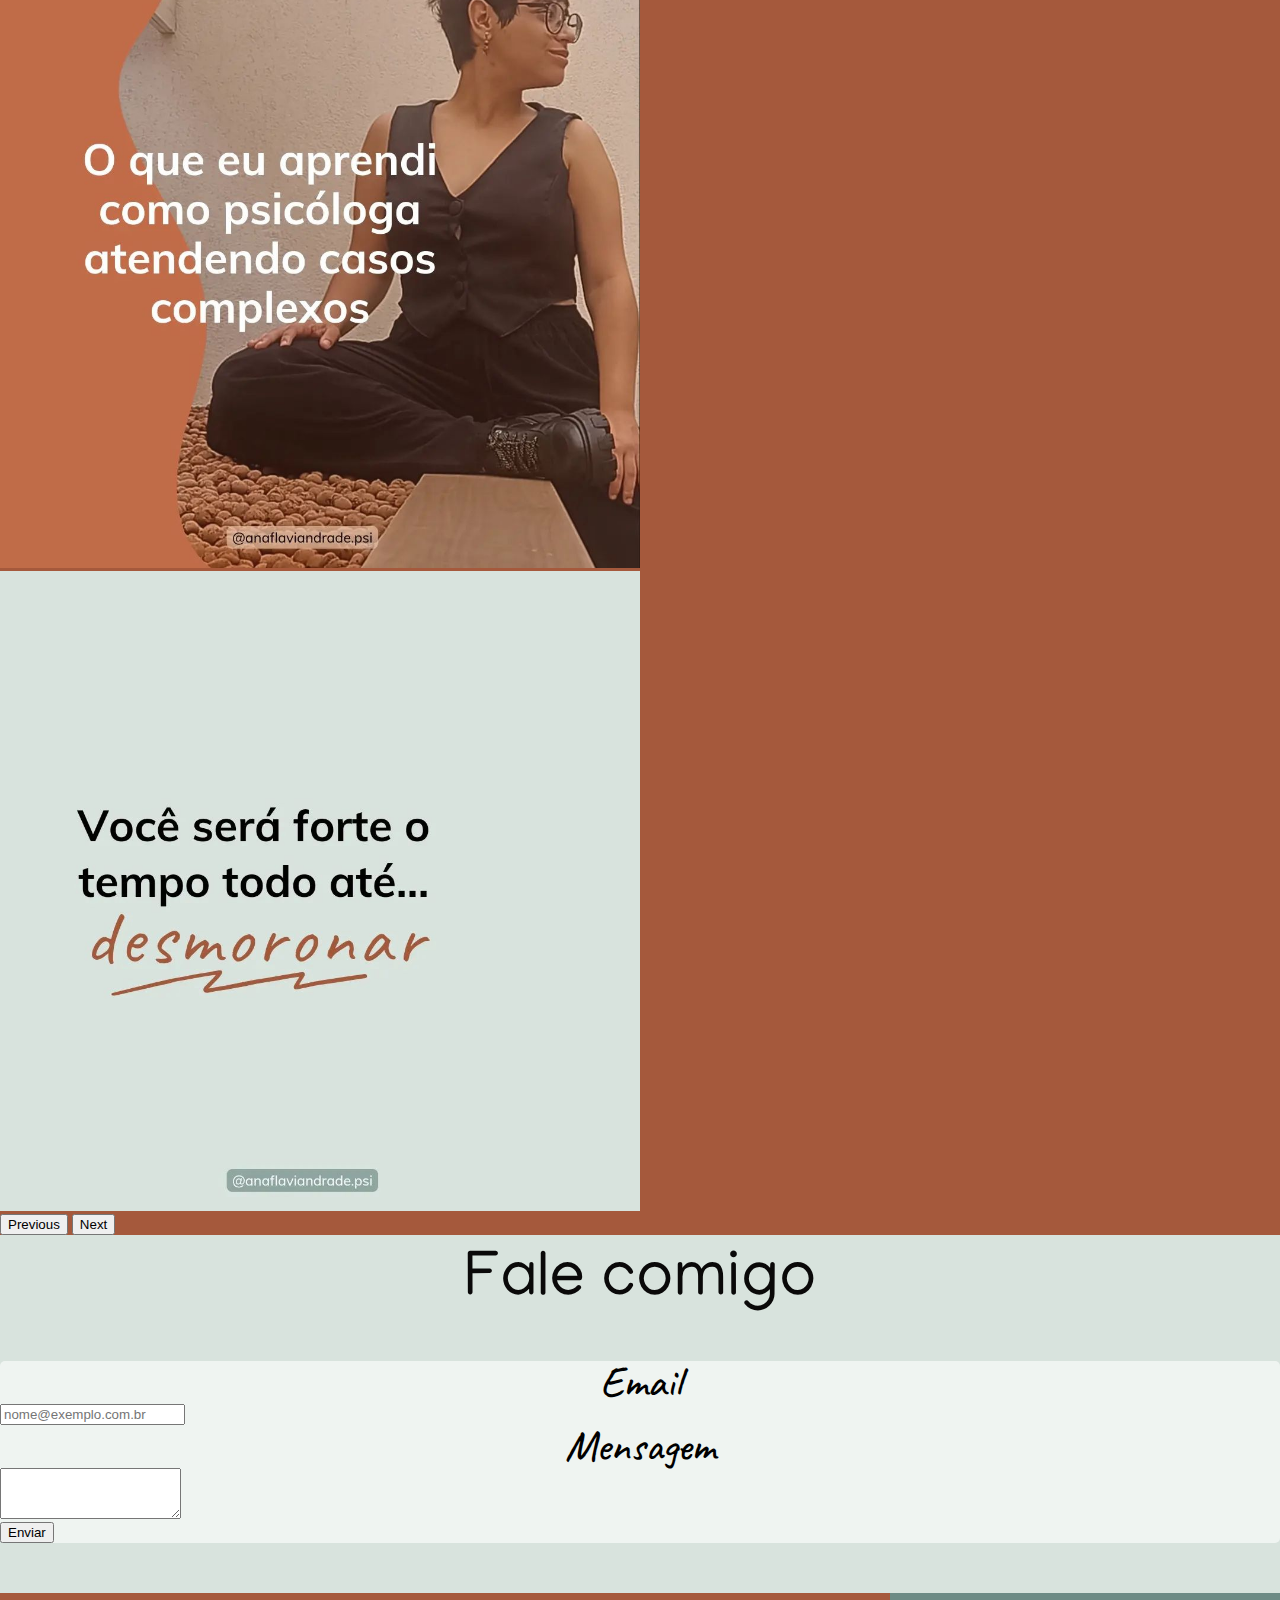
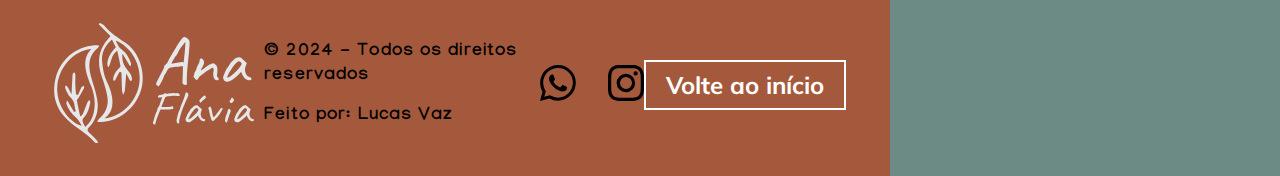
==== commit 5e65867b: "parte do text" ====
--- a/Site Ana.html
+++ b/Site Ana.html
@@ -145,12 +145,22 @@
             <span class="gB"></span>
             <div class="tct-it">
                 <h3>Análise Funcional</h3>
-                <p>Identificaremos os fatores que iniciam e mantêm certos tipos de sentimentos, pensamentos e
-                    atitudes.
-                    Sua história, contexto de vida atual, cultura e genética são essenciais para essa análise.
-                    Trabalharemos para que você entenda a si mesmo e possa mudar sua forma de lidar com as
-                    situações,
-                    resolvendo os problemas em sua vida que lhe causam sofrimento.</p>
+                <p>Iremos identificar os fatores que
+                    iniciaram e mantém
+                    determinados tipos de
+                    sentimentos, pensamentos e
+                    atitudes. </p>
+                <p> A sua <span> história</span>, o
+                    <span>contexto de vida</span> atual, <span>cultura e
+                        genética</span> são essenciais para
+                    considerar nessa análise.
+                </p>
+                <p>Trabalharemos para que você <span>se
+                        entenda e consiga mudar</span> a sua
+                    forma de lidar com as situações,
+                    e assim,<span> resolver os problemas
+                        em sua vida</span> que lhe tem trazido
+                    sofrimento.</p>
             </div>
             <span class="gB"></span>
             <div class="tct-it tct-it3 m-0">
@@ -158,14 +168,14 @@
                 <p>Nesta abordagem <span>não</span> iremos
                     focar nos <span>sintomas
                         esteriotipados</span> descritos para
-                    cada <span>transtorno psiquiátrico</span>.
-                    Vamos buscar entender quais
+                    cada <span>transtorno psiquiátrico</span>.</p>
+                <p>Vamos buscar entender quais
                     tipos de comportamentos que
                     você apresenta estão sendo
                     nocivos em sua vida e construir
                     uma <span>análise de intervenção</span> a
-                    partir de você como sujeito.
-                    Respeitando sua história de
+                    partir de você como sujeito. </p>
+                <p> Respeitando sua história de
                     vida e a sua <span>relação específica
                         com o transtorno</span>.</p>
             </div>
@@ -183,21 +193,18 @@
             <!-- <span class="gB"></span> -->
             <div class="tt-it">
                 <h3>Ansiedade</h3>
-                <p>Apesar de ser um uma
-                    emoção natural, por vezes
-                    torna-se problemática
-                    devido ao excesso de
-                    preocupação, que trás
-                    comprometimento em sua
-                    vida. Para o tratamento
-                    vamos identificar em sua
-                    história a construção da
-                    relação disfuncional com a
-                    ansiedade, conduzir para
-                    alterar a forma com que
-                    você tem se relacionado
-                    com a ansiedade.
-                    A Terapia Comportamental
+                <p>A ansiedade é uma emoção
+                    natural, mas pode se tornar
+                    problemática devido ao
+                    excesso de preocupação.</p>
+                <p>Para o tratamento vamos
+                    identificar em sua história a
+                    construção da relação
+                    disfuncional com a
+                    ansiedade e conduzir o
+                    tratamento para mudar esta
+                    relação.</p>
+                <p>A Terapia Comportamental
                     é a mais efetiva para o
                     tratamento de ansiedade.</p>
             </div>
@@ -207,33 +214,28 @@
                 <p>Os comportamentos
                     depressivos podem ser
                     tratados na terapia por meio
-                    de recuperação práticas
-                    prazerosas e auxiliar a lidar
-                    com situações
+                    da identificação dos fatores
+                    que iniciaram e mantém a
+                    depressão, recuperação
+                    práticas prazerosas e no
+                    processo de aprendizagem
+                    em lidar com situações
                     desconfortáveis de maneira
-                    assertiva. Estratégia central
+                    assertiva. </p>
+                <p>Estratégia central
                     na técnica de ativação
-                    comportamental.
-                    Inicialmente iremos avaliar
-                    em sua história o que
-                    mantém os comportamentos
-                    deprimidos, para depois
-                    construir um plano de
-                    cuidado que torne sua vida
-                    mais prazerosa.</p>
+                    comportamental.</p>
             </div>
             <!-- <span class="gB"></span> -->
             <div class="tt-it">
                 <h3>Transtorno Afetivo Bipolar </h3>
-                <p>Vamos aprofundar no
-                    conhecimento do
-                    transtorno em sua vida e
-                    identificar as relações por
-                    trás das desestabilizações
-                    emocionais e das atitudes.
-                    Algumas técnicas
-                    associadas à TCC, podem
-                    auxiliar nesse processo
+                <p>Vamos entender as
+                    relações por trás das
+                    desestabilizações
+                    emocionais e das atitudes.</p>
+                <p>Algumas técnicas,
+                    associadas à TCC, são
+                    efetivos no tratamento
                     como o treinamento de
                     habilidades de regulação
                     emocional, técnicas de
@@ -247,19 +249,21 @@
                 <h3>Uso Abusivo de Substâncias</h3>
                 <p>Iremos identificar qual o
                     lugar que a droga ocupa
-                    em sua vida e qual a
-                    relação que você
-                    desenvolveu com a
-                    substância. Buscaremos
-                    reesignificar o uso, trazendo
-                    novas atividades que
-                    fazem sentido em sua vida.
-                    Faremos treinamento de
-                    autocontrole e habilidades
-                    sociais, recuperando a sua
-                    funcionalidade na relação
-                    consigo e com as outras
-                    pessoas.</p>
+                    em sua vida e incidir sobre
+                    os fatores que mantém o
+                    uso.</p>
+                <p>Faremos treinamento
+                    de autocontrole e
+                    habilidades sociais,
+                    recuperando a sua
+                    funcionalidade e prazer na
+                    relação consigo e com as
+                    outras pessoas.</p>
+                <p>Em alguns
+                    projetos terapêuticos
+                    construímos um trabalho
+                    multiprofissional e com a
+                    família.</p>
             </div>
         </div>
     </div>
@@ -290,18 +294,18 @@
                         Behaviorismo Radical e na ciência Análise Experimental
                         do Comportamento. Desta forma, eu uso um <span>conjunto
                             de práticas e técnicas científicas</span>.</p>
-                    <p>Como psicóloga Comportamental entendo que você é
-                        um sujeito único, que possui sua história e assim, tem
-                        uma forma única de se relacionar consigo e com o
-                        mundo. Durante a sessões iremos considerar as suas
-                        ações, pensamentos e sentimentos como parte essencial
-                        para o processo de <span>análise funcional</span>.</p>
-                    <p>Em outras palavras, iremos entender porque você age,
-                        pensa e sente de determinada maneira, e <span>modificar o
-                            que está trazendo prejuízos em sua vida</span>. O meu
-                        processo de <span>trabalho é humanizado</span> e quero primeiro te
-                        conhecer e entender a sua história antes de elaborar
-                        intervenções assertivas para o seu caso.</p>
+
+                    <p><span>Durante a sessões iremos trabalhar com um método
+                            cinetífico chamado análise funcional.</span></p>
+
+                    <p>Como psicóloga Comportamental priorizo um cuidado
+                        focado em você como sujeito, considerando a sua
+                        história, seu contexto socioeconômico, sexualidade,
+                        identidade e raça. O meu processo de cuidado é
+                        <span>humanizado</span> e quero primeiro te conhecer e entender a
+                        sua história antes de elaborar <span>intervenções assertivas
+                            para o seu caso</span>.
+                    </p>
                 </div>
             </div>
         </div>
@@ -572,7 +576,7 @@
                         <textarea class="form-control" id="exampleFormControlTextarea1" rows="3"></textarea>
                     </div>
                     <div class="text-center pt-4">
-                        <button type="submit" class="btn btn-primary text-center">Enviar</button>,
+                        <button type="submit" class="btn btn-primary text-center">Enviar</button>
                     </div>
                 </form>
             </div>
